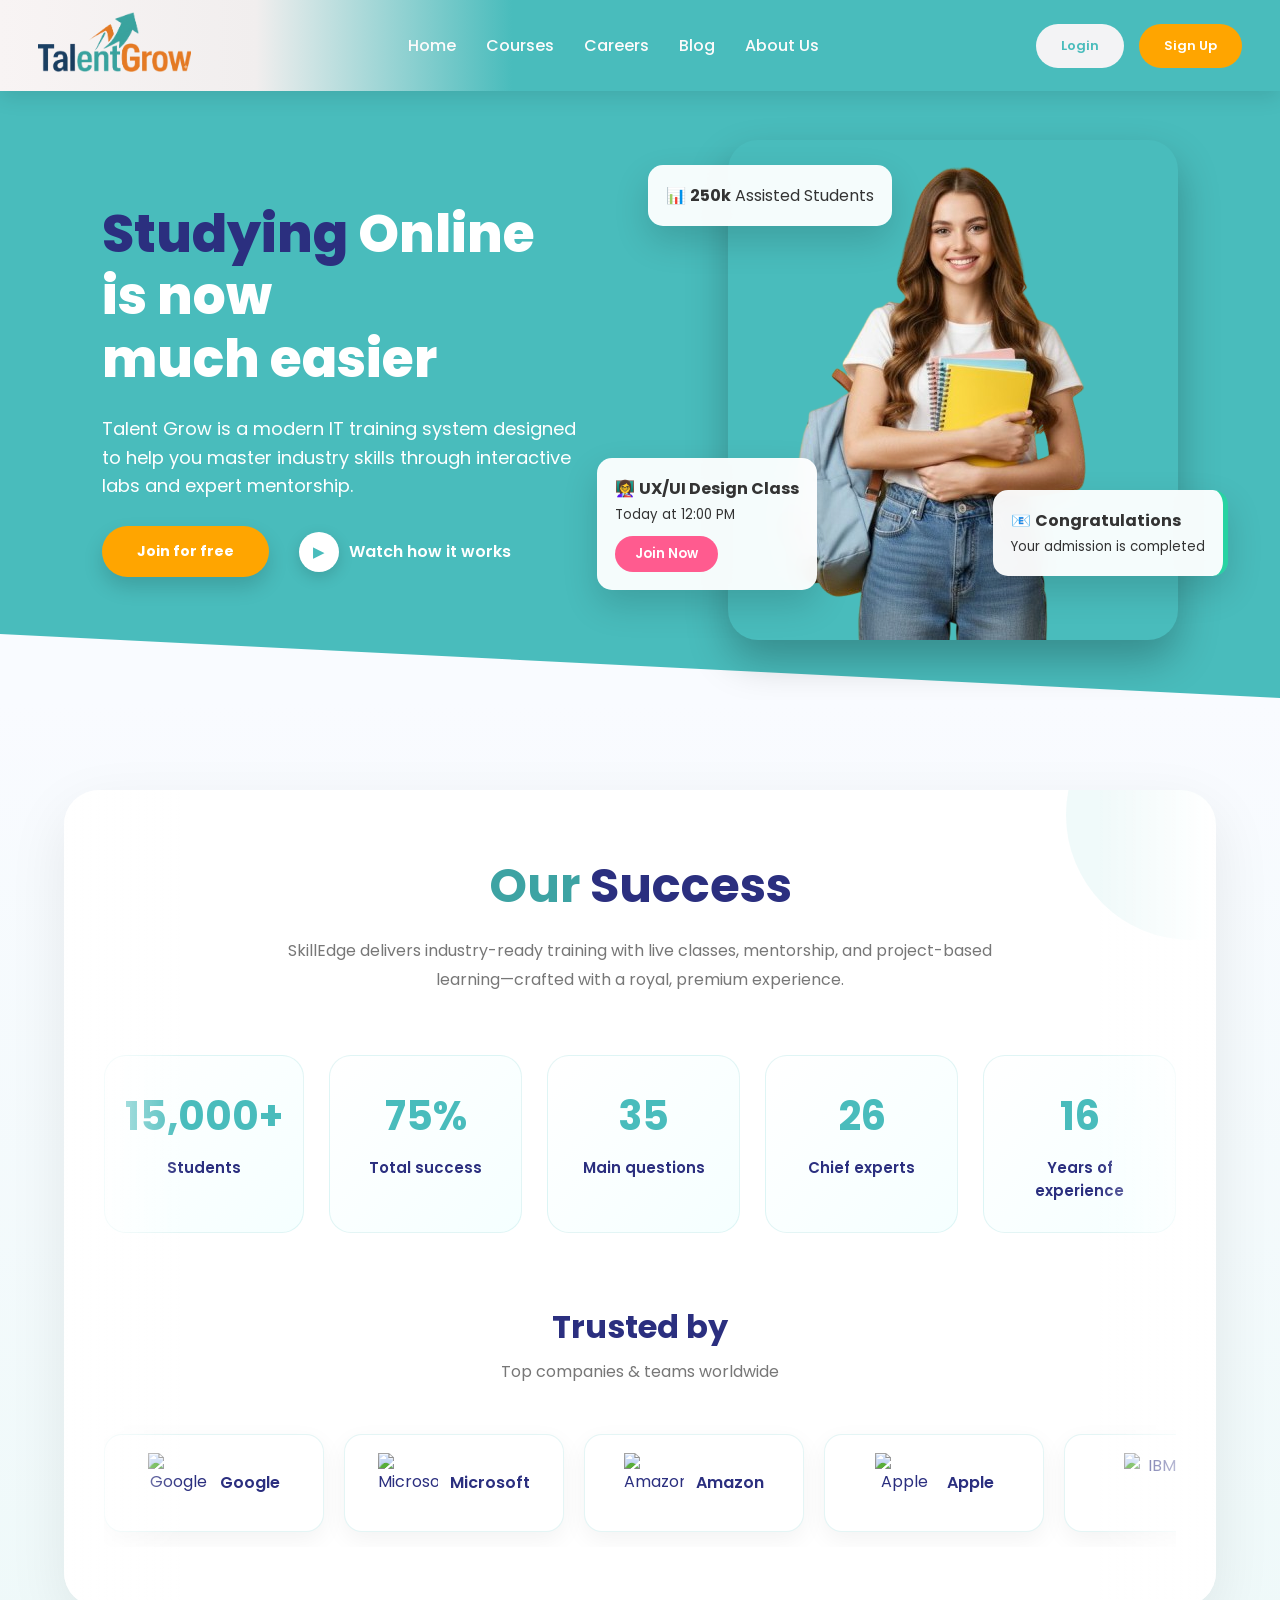
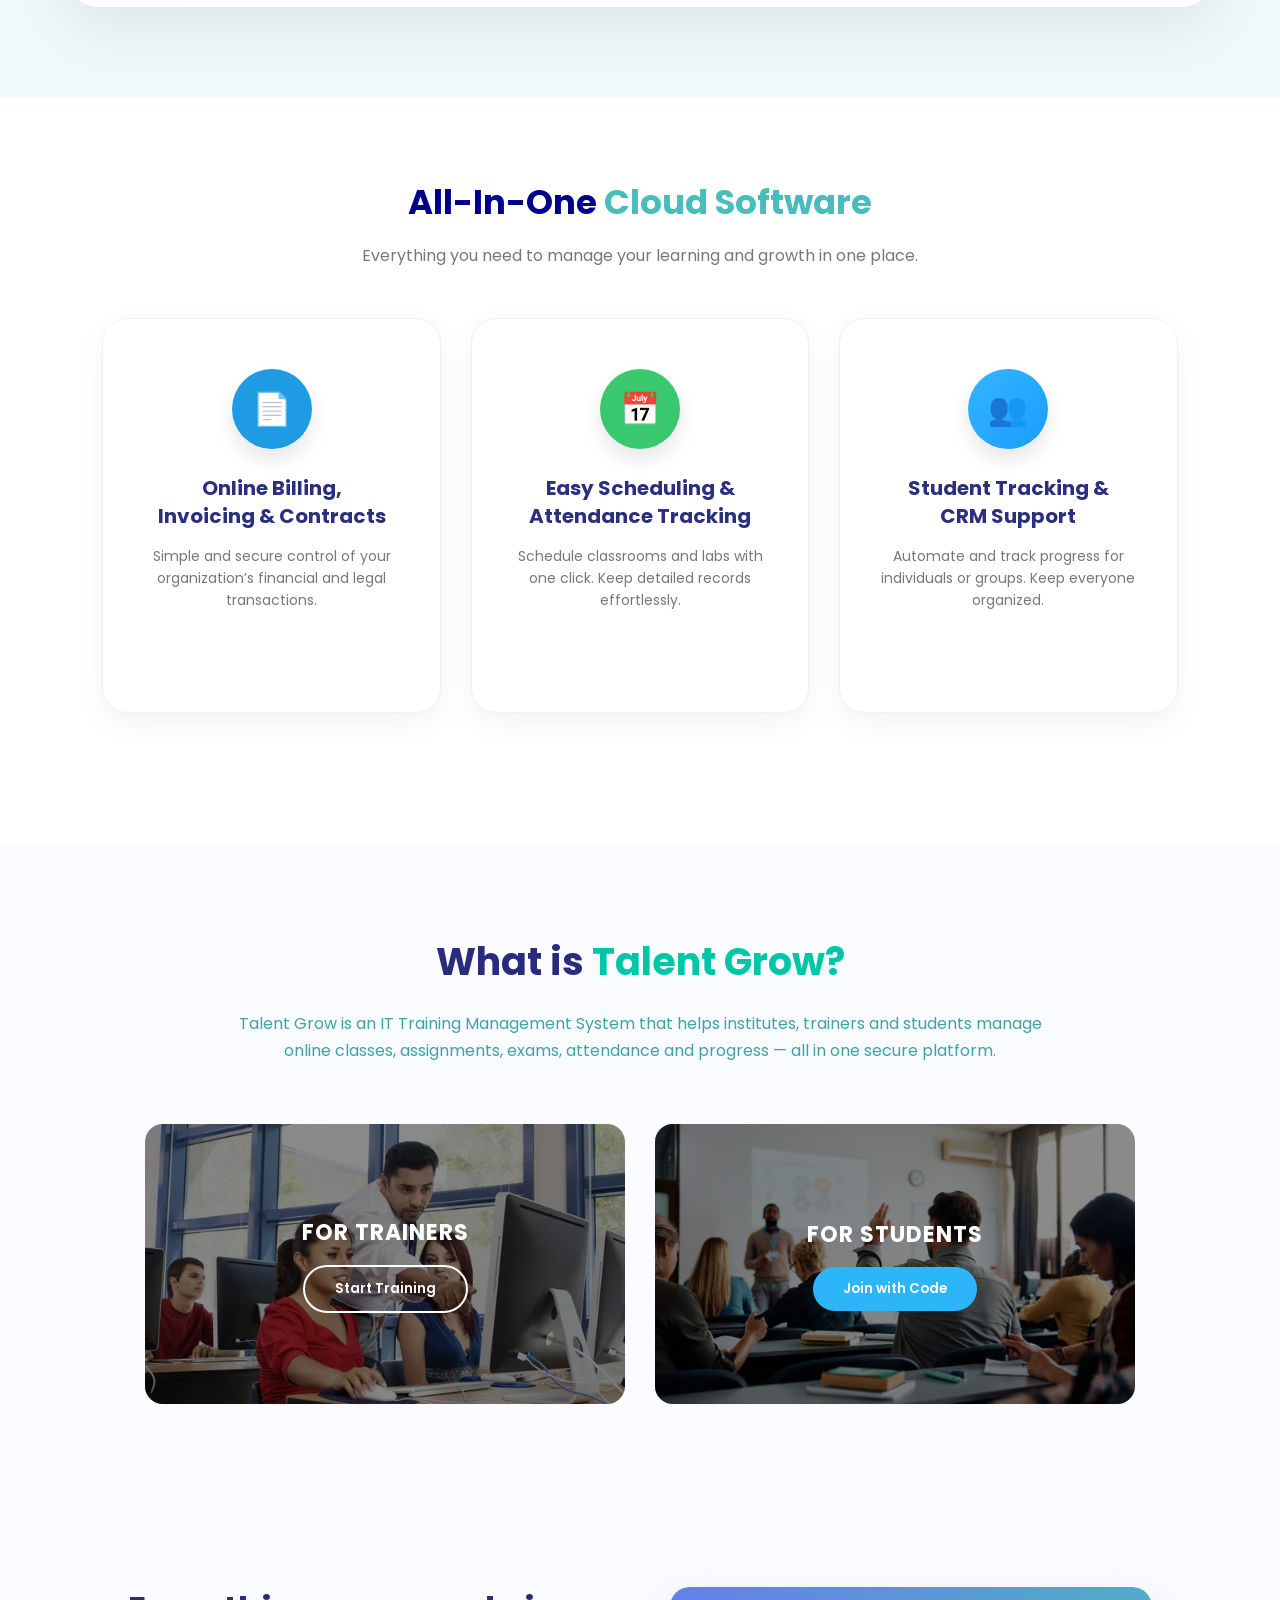
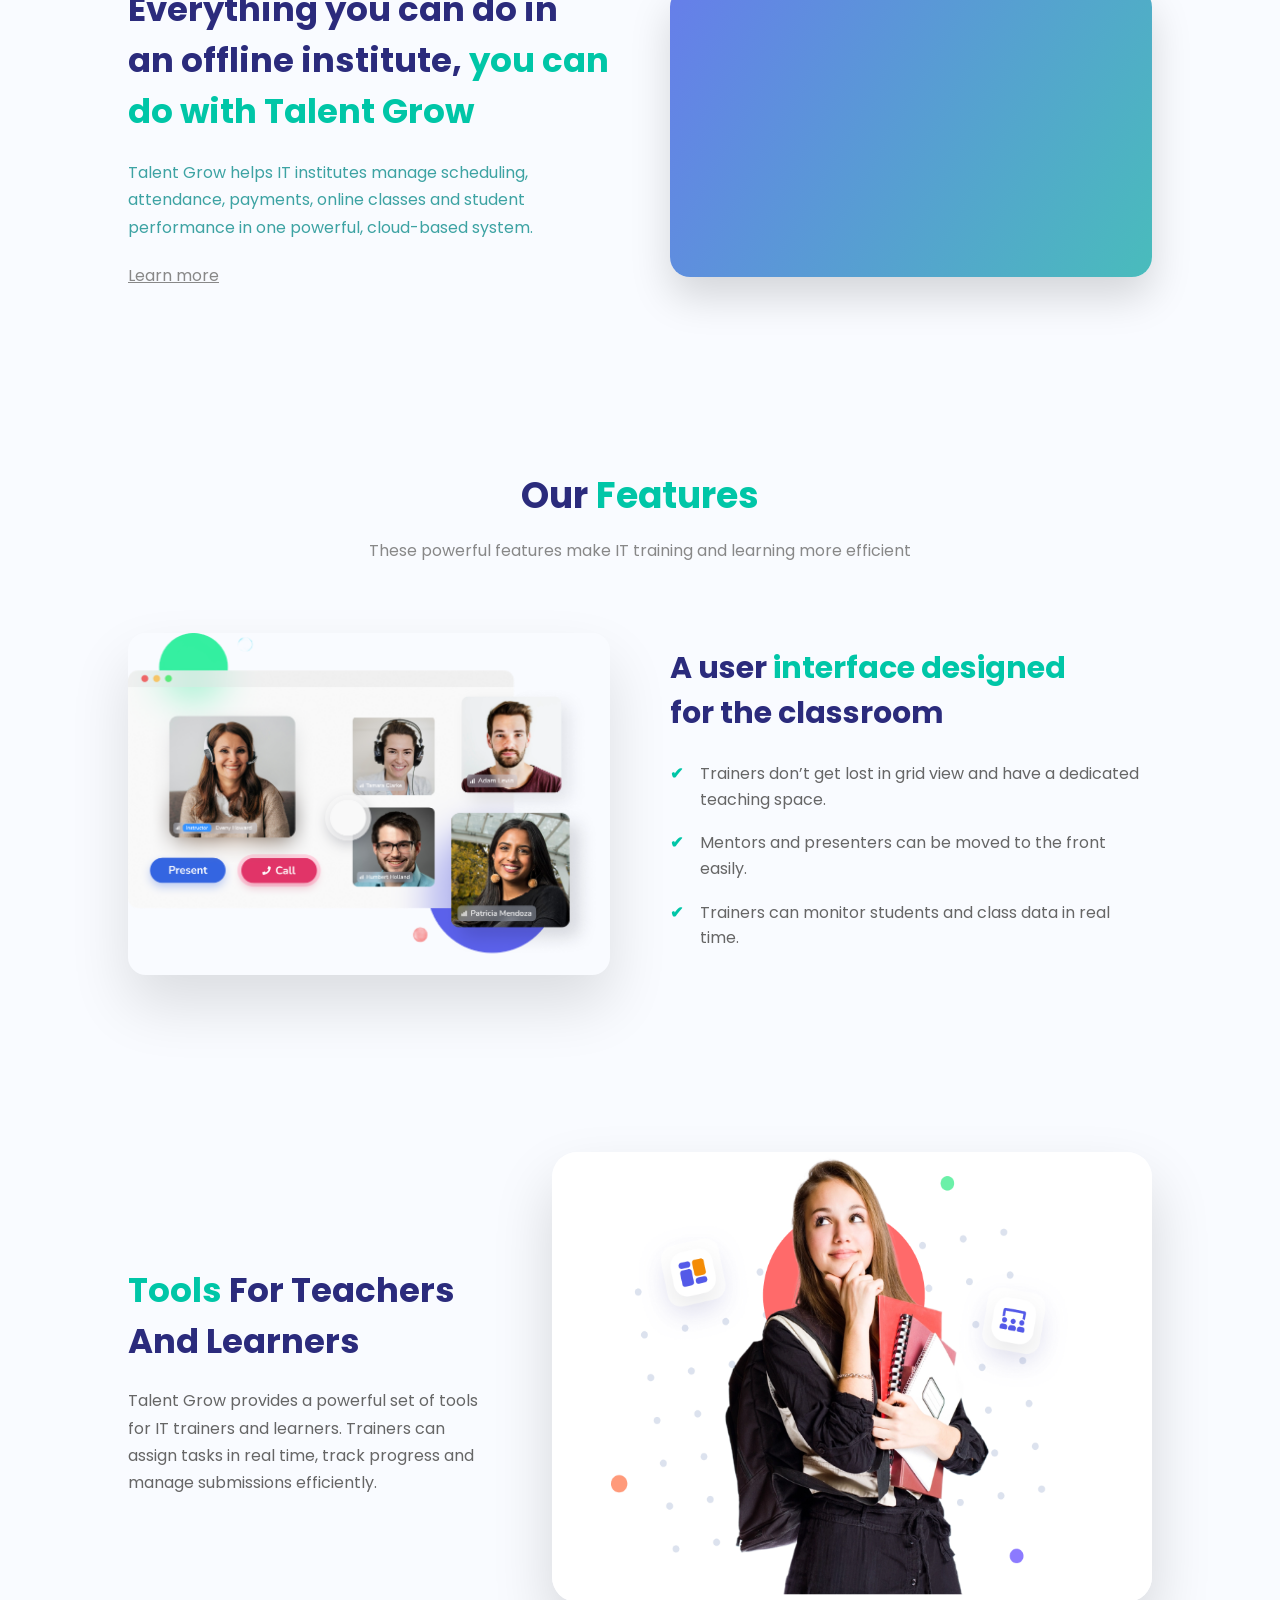
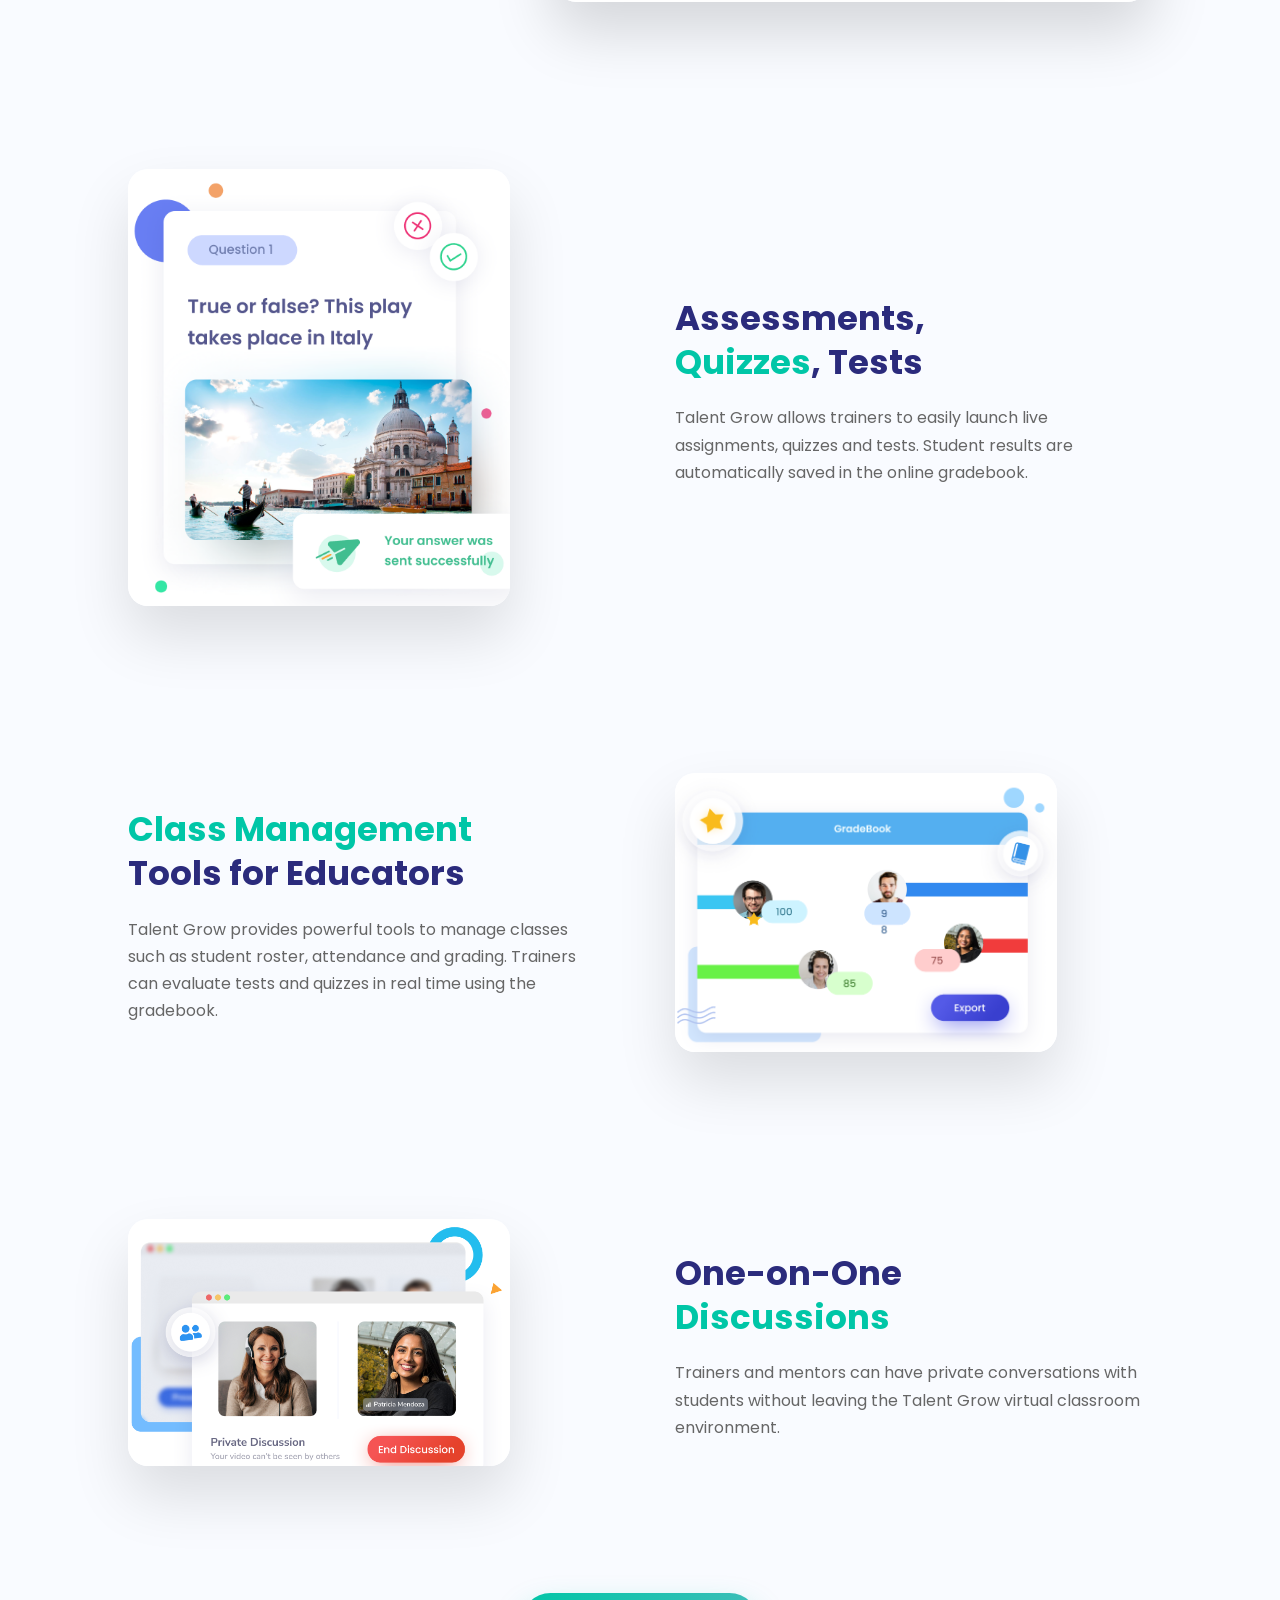
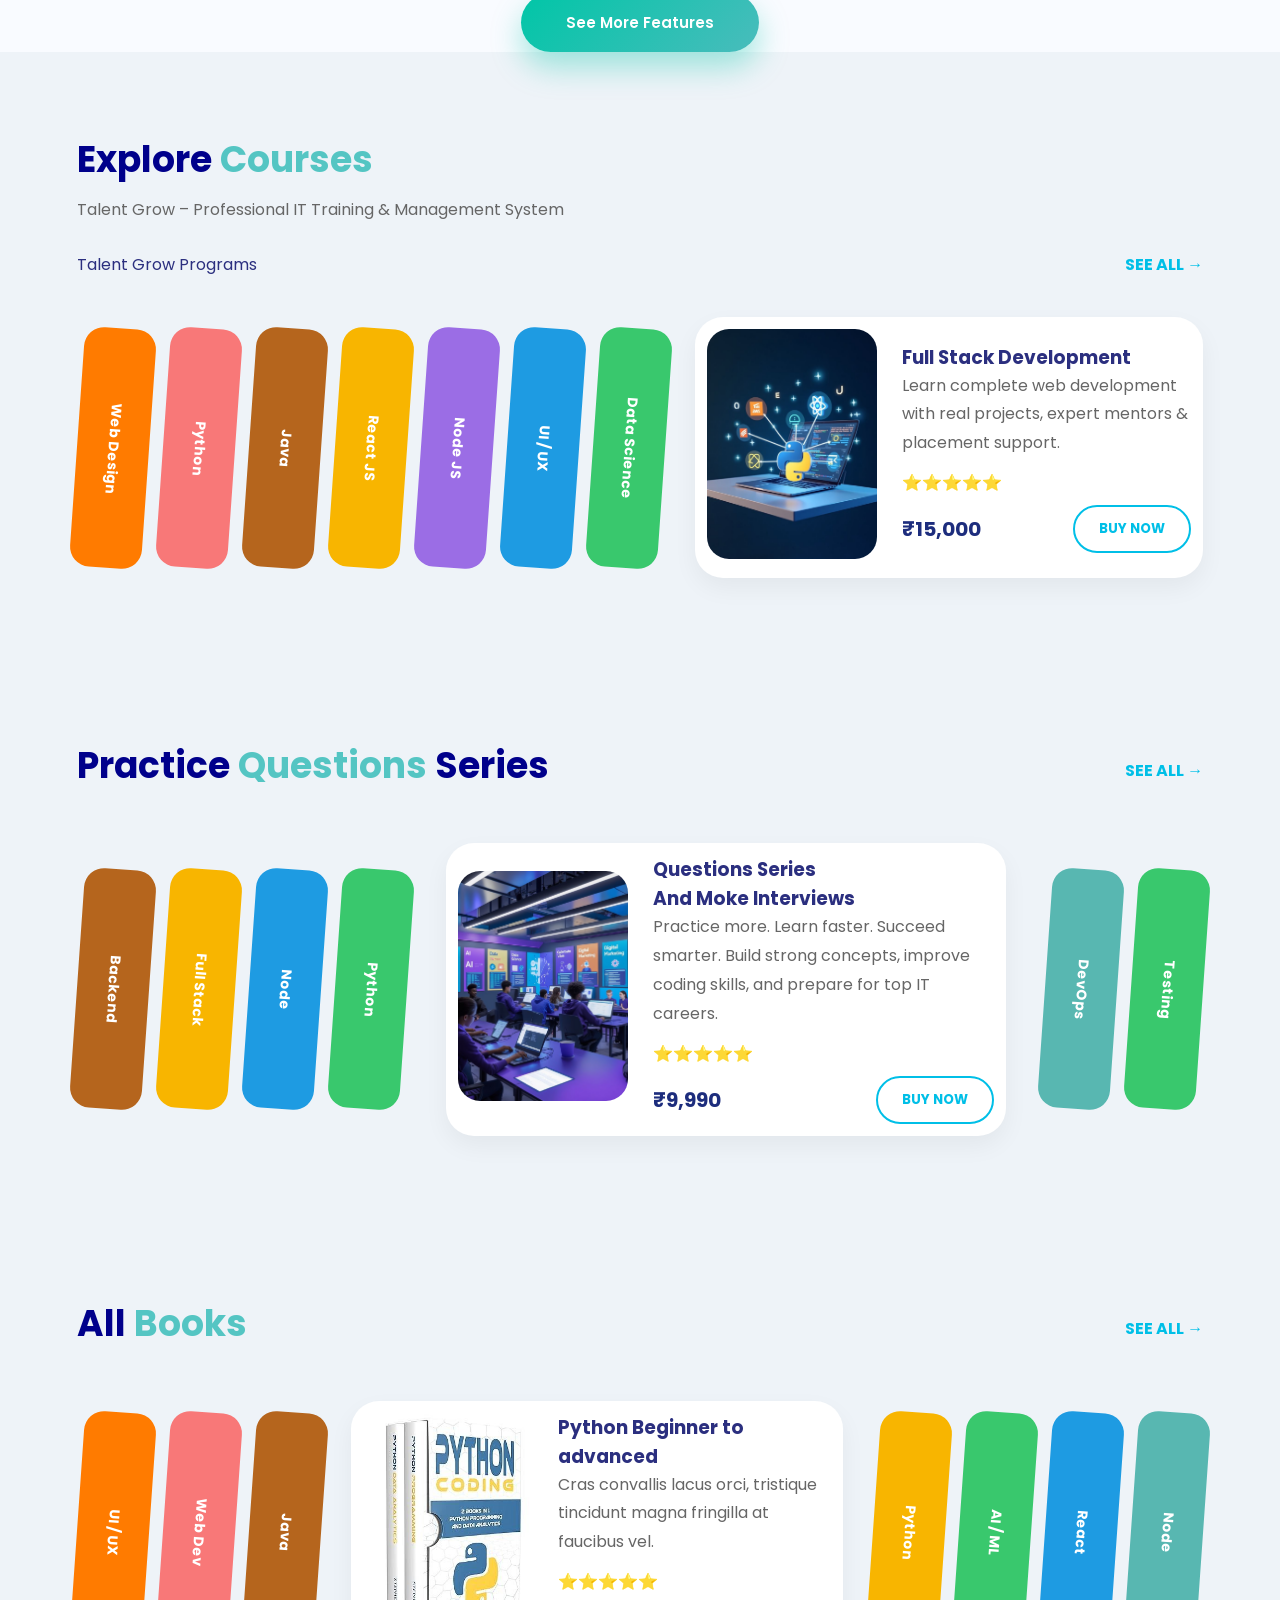
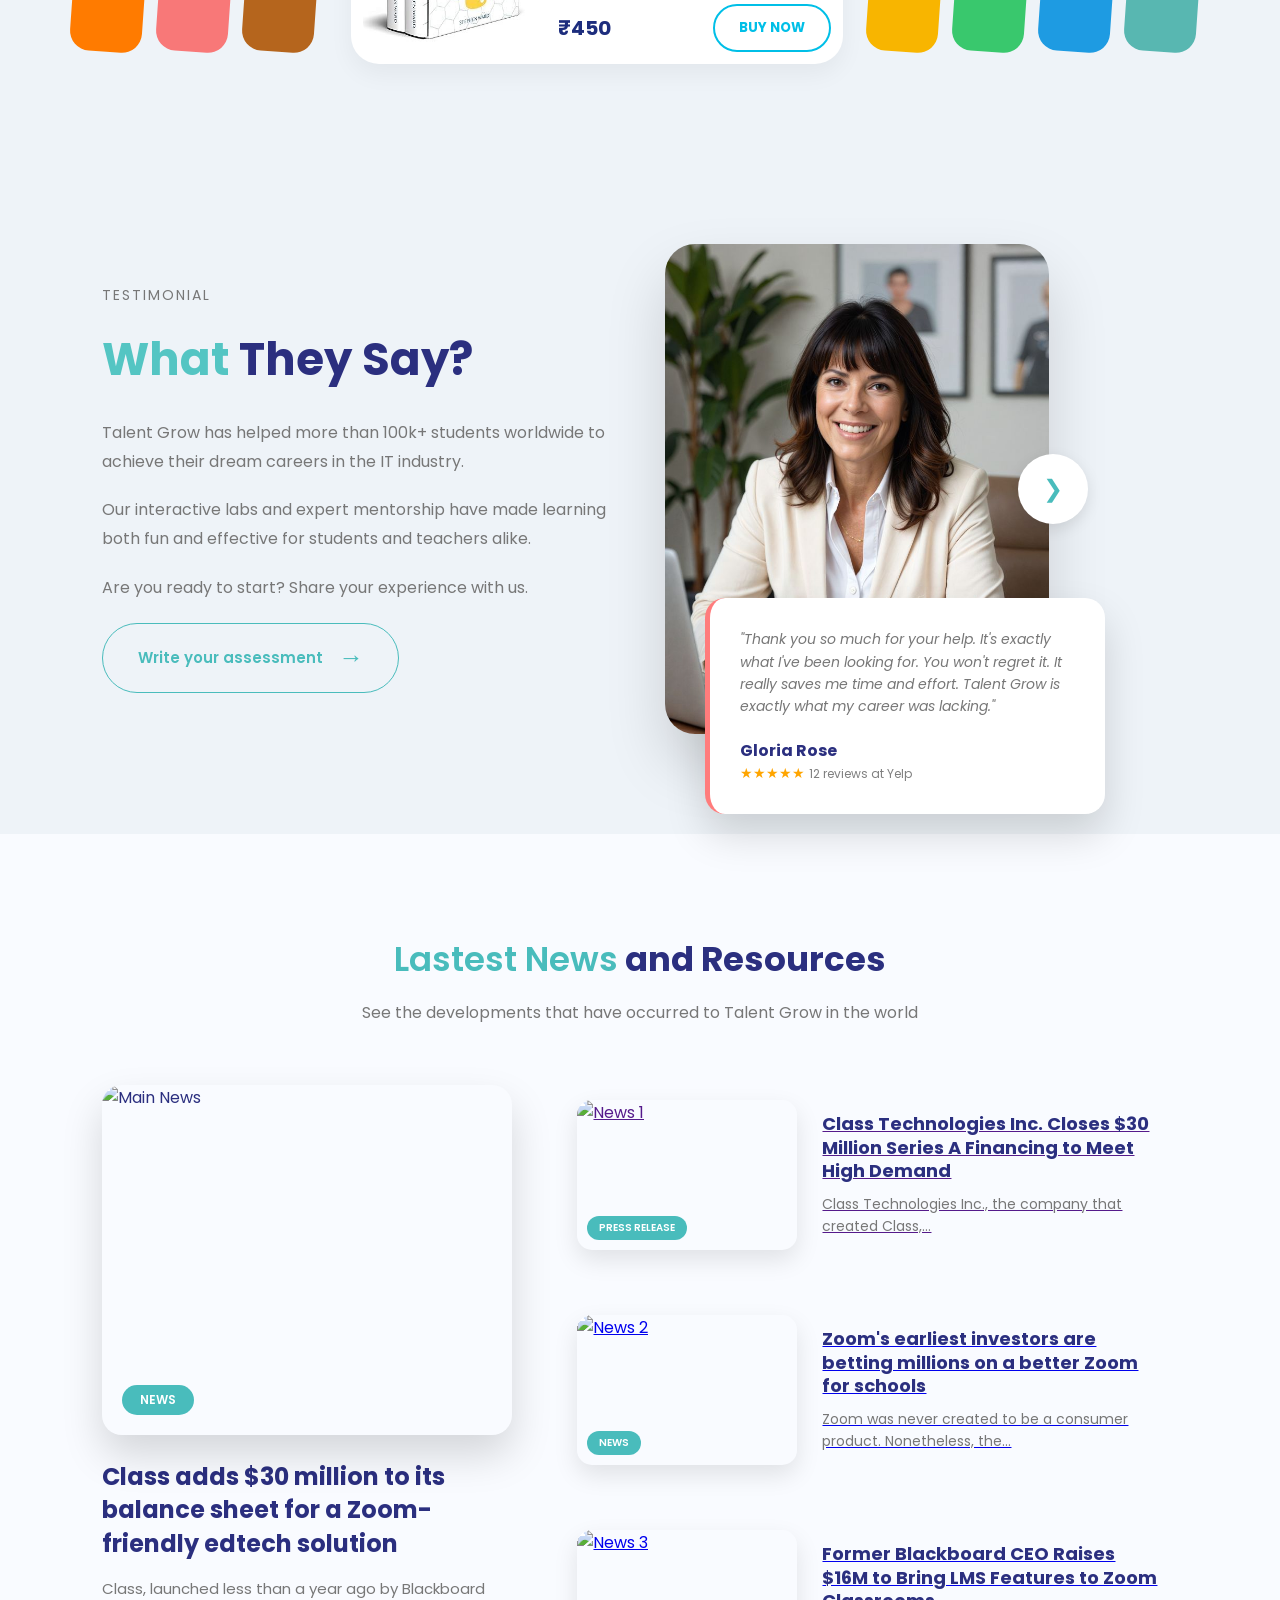
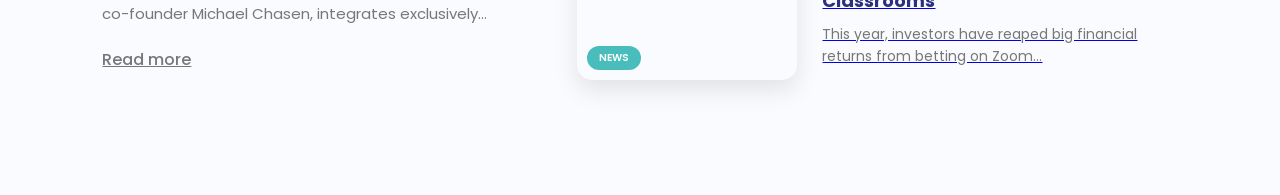
==== index.html @ acec1a4e "Renamed welcome page to index.html" ====
<!DOCTYPE html>
<html lang="en">

<head>
    <meta charset="UTF-8">
    <title>Talent Grow | IT Training Expert</title>
    <meta name="viewport" content="width=device-width, initial-scale=1.0">
    <link href="https://fonts.googleapis.com/css2?family=Poppins:wght@300;400;600;700&display=swap" rel="stylesheet">
    <link rel="stylesheet" href="https://cdnjs.cloudflare.com/ajax/libs/remixicon/4.6.0/remixicon.min.css"
        integrity="sha512-XcIsjKMcuVe0Ucj/xgIXQnytNwBttJbNjltBV18IOnru2lDPe9KRRyvCXw6Y5H415vbBLRm8+q6fmLUU7DfO6Q=="
        crossorigin="anonymous" referrerpolicy="no-referrer" />

    <style>
        :root {
            --primary: #49bcbc;
            --primary-hover: #3da3a3;
            --accent: #ffa500;
            --light-teal: #7de2e2;
            --dark-blue: #2b2f7f;
            --text-gray: #777;
            --transition: all 0.3s cubic-bezier(0.25, 0.46, 0.45, 0.94);
        }

        * {
            margin: 0;
            padding: 0;
            box-sizing: border-box;
            font-family: 'Poppins', sans-serif;
        }

        html {
            scroll-behavior: smooth;
        }

        body {
            background: #f9fbff;
            color: var(--dark-blue);
            overflow-x: hidden;
        }

        /* =================== NAVBAR ========================= */
        .navbar {
            background: linear-gradient(to right, #f8f4f4 0%, #f1eeee 20%, var(--primary) 40%);
            padding: 12px 3%;
            display: flex;
            align-items: center;
            justify-content: space-between;
            position: fixed;
            top: 0;
            left: 0;
            width: 100%;
            z-index: 9999;
            box-shadow: 0 6px 20px rgba(0, 0, 0, 0.1);
            animation: slideDown 0.6s ease-out;
        }

        @keyframes slideDown {
            from {
                opacity: 0;
                transform: translateY(-100%);
            }

            to {
                opacity: 1;
                transform: translateY(0);
            }
        }

        .logo img {
            height: 60px;
            width: auto;
            transition: var(--transition);
        }

        
        nav {
            display: flex;
            gap: 30px;
        }

        nav a {
            color: #fdfbfb;
            text-decoration: none;
            font-size: 16px;
            transition: var(--transition);
            position: relative;
            font-weight: 500;
        }

        nav a:hover {
            color: var(--dark-blue);
            transform: translateY(-2px);
        }

        nav a::after {
            content: '';
            position: absolute;
            bottom: -5px;
            left: 0;
            width: 0;
            height: 2px;
            background: var(--dark-blue);
            transition: width 0.3s ease;
        }

        nav a:hover::after {
            width: 100%;
        }

        .nav-btns {
            display: flex;
            gap: 15px;
        }

        .nav-btns button {
            border: none;
            padding: 12px 25px;
            border-radius: 25px;
            cursor: pointer;
            font-weight: 600;
            transition: var(--transition);
            font-size: 13px;
        }

        .login {
            background: rgb(243, 243, 245);
            color: var(--primary);
        }

        .login:hover {
            background: #dbdada;
            color: var(--dark-blue);
            transform: translateY(-3px);
            box-shadow: 0 8px 15px rgba(0, 0, 0, 0.1);
        }

        .signup {
            background: #ffa500;
            color: white;
        }

        .signup:hover {
            background: #ff8c00;
            transform: translateY(-3px);
            box-shadow: 0 10px 25px rgba(255, 165, 0, 0.3);
        }

        /* HAMBURGER MENU */
        .hamburger {
            display: none;
            flex-direction: column;
            cursor: pointer;
            gap: 6px;
        }

        .hamburger span {
            width: 28px;
            height: 3px;
            background: white;
            border-radius: 3px;
            transition: var(--transition);
        }

        .hamburger.active span:nth-child(1) {
            transform: rotate(45deg) translate(8px, 8px);
        }

        .hamburger.active span:nth-child(2) {
            opacity: 0;
        }

        .hamburger.active span:nth-child(3) {
            transform: rotate(-45deg) translate(7px, -7px);
        }

        /* HERO */
        .hero {
            position: relative;
            background: var(--primary);
            padding: 60px 8%;
            color: white;
            display: flex;
            align-items: center;
            justify-content: space-between;
            overflow: hidden;
            padding-top: 140px;
            gap: 50px;
        }

        .hero-left {
            width: 45%;
            animation: fadeInLeft 0.8s ease-out;
        }

        @keyframes fadeInLeft {
            from {
                opacity: 0;
                transform: translateX(-50px);
            }

            to {
                opacity: 1;
                transform: translateX(0);
            }
        }

        .hero-left h1 {
            font-size: 52px;
            line-height: 1.2;
            font-weight: 800;
            animation: fadeInUp 0.8s ease-out 0.2s both;
        }

        .dark_blue {
            color: var(--dark-blue);
        }

        .hero-left p {
            margin: 25px 0;
            font-size: 18px;
            line-height: 1.6;
            opacity: 0.95;
            animation: fadeInUp 0.8s ease-out 0.4s both;
        }

        @keyframes fadeInUp {
            from {
                opacity: 0;
                transform: translateY(30px);
            }

            to {
                opacity: 1;
                transform: translateY(0);
            }
        }

        .hero-actions {
            display: flex;
            align-items: center;
            gap: 30px;
            animation: fadeInUp 0.8s ease-out 0.6s both;
        }

        .primary-btn {
            background: var(--accent);
            color: white;
            border: none;
            padding: 15px 35px;
            border-radius: 30px;
            font-weight: 700;
            cursor: pointer;
            box-shadow: 0 10px 20px rgba(0, 0, 0, 0.15);
            transition: var(--transition);
            font-size: 14px;
            position: relative;
            overflow: hidden;
        }

        .primary-btn::before {
            content: '';
            position: absolute;
            top: 50%;
            left: 50%;
            width: 0;
            height: 0;
            background: rgba(255, 255, 255, 0.3);
            border-radius: 50%;
            transform: translate(-50%, -50%);
            transition: width 0.6s, height 0.6s;
        }

        .primary-btn:hover::before {
            width: 300px;
            height: 300px;
        }

        .primary-btn:hover {
            background: #e69500;
            transform: translateY(-5px) scale(1.05);
            box-shadow: 0 15px 35px rgba(255, 165, 0, 0.4);
        }

        .primary-btn:active {
            transform: translateY(-2px) scale(0.98);
        }

        .watch {
            display: flex;
            align-items: center;
            justify-content: center;
            gap: 10px;
            cursor: pointer;
            transition: var(--transition);
        }

        .watch:hover {
            transform: scale(1.05);
        }

        .play {
            background: white;
            color: var(--primary);
            width: 40px;
            height: 40px;
            display: flex;
            align-items: center;
            justify-content: center;
            border-radius: 50%;
            box-shadow: 0 5px 15px rgba(0, 0, 0, 0.15);
            animation: pulse 2s infinite;
        }

        @keyframes pulse {

            0%,
            100% {
                box-shadow: 0 5px 15px rgba(0, 0, 0, 0.15);
                transform: scale(1);
            }

            50% {
                box-shadow: 0 8px 25px rgba(0, 0, 0, 0.25);
                transform: scale(1.1);
            }
        }

        /* HERO RIGHT - IMAGE */
        .hero-right {
            width: 50%;
            position: relative;
            display: flex;
            justify-content: flex-end;
            animation: fadeInRight 0.8s ease-out;
        }

        @keyframes fadeInRight {
            from {
                opacity: 0;
                transform: translateX(50px);
            }

            to {
                opacity: 1;
                transform: translateX(0);
            }
        }

        .student-img {
            width: 450px;
            height: 500px;
            object-fit: cover;
            border-radius: 30px;
            box-shadow: 0 20px 40px rgba(0, 0, 0, 0.25);
            z-index: 1;
            transition: var(--transition);
            animation: float 3s ease-in-out infinite;
        }

        @keyframes float {

            0%,
            100% {
                transform: translateY(0px);
            }

            50% {
                transform: translateY(-20px);
            }
        }

        .student-img:hover {
            box-shadow: 0 30px 50px rgba(0, 0, 0, 0.35);
        }

        /* FLOATING CARDS */
        .float-card {
            position: absolute;
            background: rgba(255, 255, 255, 0.95);
            backdrop-filter: blur(10px);
            color: #333;
            padding: 18px;
            border-radius: 15px;
            box-shadow: 0 15px 35px rgba(0, 0, 0, 0.15);
            z-index: 3;
            transition: var(--transition);
            animation: slideInCard 0.6s ease-out;
        }

        @keyframes slideInCard {
            from {
                opacity: 0;
                transform: scale(0.8);
            }

            to {
                opacity: 1;
                transform: scale(1);
            }
        }

        .float-card:hover {
            transform: translateY(-15px);
            box-shadow: 0 25px 50px rgba(0, 0, 0, 0.2);
        }

        .card1 {
            top: 5%;
            left: 8px;
            animation-delay: 0.3s;
        }

        .card2 {
            top: 70%;
            right: -50px;
            border-right: 5px solid #27d3a2;
            animation-delay: 0.6s;
        }

        .card3 {
            bottom: 10%;
            left: -8%;
            animation-delay: 0.9s;
        }

        .card3 button {
            margin-top: 10px;
            background: #ff5b8f;
            border: none;
            color: white;
            padding: 8px 20px;
            border-radius: 20px;
            cursor: pointer;
            font-weight: 600;
            transition: var(--transition);
        }

        .card3 button:hover {
            background: #ff3d7f;
            transform: scale(1.05);
        }

        .curve {
            position: absolute;
            bottom: -2px;
            left: 0;
            width: 100%;
            height: 120px;
        }

        /* ============== SUCCESS SECTION ======================*/
        /* ==========================
   SUCCESS SECTION
========================== */

        .successSec {
            padding: 90px 5%;
            background: linear-gradient(180deg, #f9fbff 0%, #eef9f9 100%);
        }

        .successCard {
            background: #fff;
            border-radius: 35px;
            padding: 60px 40px;
            text-align: center;
            box-shadow: 0 20px 60px rgba(0, 0, 0, 0.08);
            overflow: hidden;
            position: relative;
        }

        .successCard::before {
            content: "";
            position: absolute;
            top: -100px;
            right: -100px;
            width: 250px;
            height: 250px;
            background: rgba(73, 188, 188, .08);
            border-radius: 50%;
        }

        .successCard h2 {
            font-size: 48px;
            color: #2b2f7f;
            margin-bottom: 15px;
            font-weight: 700;
        }

        .successSub {
            max-width: 750px;
            margin: auto;
            color: #777;
            line-height: 1.8;
            font-size: 16px;
            margin-bottom: 60px;
        }

        /* ==========================
   STATS
========================== */

        .statsRow {
            display: grid;
            grid-template-columns: repeat(5, 1fr);
            gap: 25px;
            margin-bottom: 70px;
        }

        .stat {
            background: linear-gradient(135deg, #ffffff, #f5ffff);
            border: 1px solid rgba(73, 188, 188, .15);
            border-radius: 22px;
            padding: 30px 20px;
            transition: .4s ease;
            cursor: pointer;
        }

        .stat:hover {
            transform: translateY(-10px);
            box-shadow: 0 15px 40px rgba(73, 188, 188, .18);
        }

        .num {
            font-size: 40px;
            font-weight: 700;
            color: #49bcbc;
            margin-bottom: 10px;
        }

        .lbl {
            color: #2b2f7f;
            font-size: 15px;
            font-weight: 600;
        }

        .suffix {
            color: #49bcbc;
        }

        /* ==========================
   TRUSTED BY
========================== */

        .proStrip {
            margin-top: 20px;
        }

        .stripHead {
            margin-bottom: 35px;
        }

        .stripTitle {
            font-size: 32px;
            font-weight: 700;
            color: #2b2f7f;
        }

        .stripSub {
            color: #777;
            margin-top: 8px;
        }

        /* ==========================
   MARQUEE
========================== */

        .marquee {
            width: 100%;
            overflow: hidden;
            position: relative;
            padding: 15px 0;
        }

        .track {
            display: flex;
            gap: 20px;
            width: max-content;
            animation: scrollLogo 30s linear infinite;
        }

        .marquee:hover .track {
            animation-play-state: paused;
        }

        @keyframes scrollLogo {
            from {
                transform: translateX(0);
            }

            to {
                transform: translateX(-50%);
            }
        }

        /* ==========================
   LOGO CARD
========================== */

        .logoPill {
            min-width: 220px;
            background: #fff;
            border: 1px solid rgba(73, 188, 188, .15);
            border-radius: 18px;
            padding: 18px 25px;
            display: flex;
            align-items: center;
            justify-content: center;
            gap: 12px;
            transition: .3s;
            box-shadow: 0 8px 25px rgba(0, 0, 0, .05);
        }

        .logoPill:hover {
            transform: translateY(-3px);
            border-color: #49bcbc;
            box-shadow: 0 15px 40px rgba(73, 188, 188, .18);
        }

        .logoImg {
            width: 60px;
            height: 60px;
            object-fit: contain;
        }

        .logoText {
            font-size: 16px;
            font-weight: 600;
            color: #2b2f7f;
        }

        /* ==========================
   FADE EFFECT
========================== */

        .stripFade {
            position: absolute;
            top: 0;
            width: 120px;
            height: 100%;
            z-index: 5;
            pointer-events: none;
        }

        .stripFade.left {
            left: 0;
            background: linear-gradient(to right, #fff, transparent);
        }

        .stripFade.right {
            right: 0;
            background: linear-gradient(to left, #fff, transparent);
        }

        /* ==========================
   RESPONSIVE
========================== */

        @media(max-width:1200px) {

            .statsRow {
                grid-template-columns: repeat(3, 1fr);
            }

        }

        @media(max-width:768px) {

            .successSec {
                padding: 60px 20px;
            }

            .successCard {
                padding: 40px 20px;
            }

            .successCard h2 {
                font-size: 34px;
            }

            .successSub {
                font-size: 14px;
                margin-bottom: 40px;
            }

            .statsRow {
                grid-template-columns: repeat(2, 1fr);
                gap: 15px;
            }

            .stat {
                padding: 22px 15px;
            }

            .num {
                font-size: 30px;
            }

            .lbl {
                font-size: 13px;
            }

            .stripTitle {
                font-size: 26px;
            }

            .logoPill {
                min-width: 170px;
                padding: 14px 18px;
            }

            .logoText {
                font-size: 14px;
            }

        }

        @media(max-width:480px) {

            .statsRow {
                grid-template-columns: 1fr;
            }

            .successCard h2 {
                font-size: 28px;
            }

            .num {
                font-size: 26px;
            }

            .logoPill {
                min-width: 150px;
                padding: 12px 15px;
            }

            .logoImg {
                width: 32px;
                height: 32px;
            }

        }

        /* ================ CLOUD / SERVICES SECTION =========================== */
        .cloud {
            padding: 80px 8%;
            text-align: center;
            background: #fff;
        }

        .cloud h2 {
            font-size: 34px;
            margin-bottom: 15px;
            color: darkblue;
            animation: fadeInUp 0.8s ease-out;
        }

        .cloud h2 span {
            color: var(--primary);
        }

        .cloud p {
            color: var(--text-gray);
            margin-bottom: 50px;
            animation: fadeInUp 0.8s ease-out 0.2s both;
        }

        .services {
            display: grid;
            grid-template-columns: repeat(auto-fit, minmax(300px, 1fr));
            gap: 30px;
            padding-bottom: 50px;
        }

        .service-card {
            background: #ffffff;
            border-radius: 25px;
            padding: 50px 35px;
            text-align: center;
            box-shadow: 0 10px 30px rgba(0, 0, 0, 0.05);
            cursor: pointer;
            transition: var(--transition);
            border: 1px solid #f0f0f0;
            animation: slideUp 0.6s ease-out;
        }

        @keyframes slideUp {
            from {
                opacity: 0;
                transform: translateY(40px);
            }

            to {
                opacity: 1;
                transform: translateY(0);
            }
        }

        .service-card:hover {
            transform: translateY(-20px);
            box-shadow: 0 35px 70px rgba(0, 0, 0, 0.15);
            border-color: var(--light-teal);
            background: linear-gradient(135deg, #ffffff 0%, #f0fffe 100%);
        }

        .service-card h3 {
            margin: 25px 0 15px;
            font-size: 20px;
            line-height: 1.4;
            color: var(--dark-blue);
        }

        .service-card p {
            color: var(--text-gray);
            font-size: 14px;
            line-height: 1.6;
        }

        .icon {
            width: 80px;
            height: 80px;
            border-radius: 50%;
            display: flex;
            align-items: center;
            justify-content: center;
            font-size: 32px;
            margin: auto;
            color: #fff;
            box-shadow: 0 10px 20px rgba(0, 0, 0, 0.1);
            transition: var(--transition);
        }

        .service-card:hover .icon {
            transform: scale(1.15) rotateZ(10deg);
        }

        .blue {
            background: linear-gradient(135deg, #5b7cff, #3a5ceb);
        }

        .green {
            background: linear-gradient(135deg, #1cc7a6, #149e83);
        }

        .sky {
            background: linear-gradient(135deg, #33b6ff, #1a9cff);
        }

        /* ============== WHAT SECTION ================ */
        .what {
            text-align: center;
            padding: 90px 10%;
        }

        .what h2 {
            font-size: 38px;
            color: #2b2b7c;
            animation: fadeInUp 0.8s ease-out;
        }

        .what h2 span {
            color: #00c6a7;
        }

        .what p {
            max-width: 820px;
            margin: 20px auto 60px;
            line-height: 1.7;
            text-align: center;
            color: #3da3a3;
            animation: fadeInUp 0.8s ease-out 0.2s both;
        }

        .cards {
            display: flex;
            justify-content: center;
            gap: 30px;
            flex-wrap: wrap;
        }

        .card {
            width: 480px;
            height: 280px;
            border-radius: 18px;
            position: relative;
            overflow: hidden;
            animation: slideUp 0.6s ease-out;
            transition: var(--transition);
        }

        .card:hover {
            transform: translateY(-15px);
            box-shadow: 0 30px 60px rgba(0, 0, 0, 0.2);
        }

        .card img {
            width: 100%;
            height: 100%;
            object-fit: cover;
            transition: var(--transition);
        }

        .card:hover img {
            transform: scale(1.1);
        }

        .card::before {
            content: "";
            position: absolute;
            inset: 0;
            background: rgba(0, 0, 0, 0.45);
            z-index: 1;
            transition: var(--transition);
        }

        .card:hover::before {
            background: rgba(0, 0, 0, 0.35);
        }

        .instructor {
            background: linear-gradient(rgba(0, 0, 0, 0.45), rgba(0, 0, 0, 0.45)), linear-gradient(120deg, #4facfe, #00f2fe);
        }

        .student {
            background: linear-gradient(rgba(0, 0, 0, 0.45), rgba(0, 0, 0, 0.45)), linear-gradient(120deg, #43e97b, #38f9d7);
        }

        .overlay {
            position: absolute;
            inset: 0;
            z-index: 2;
            display: flex;
            flex-direction: column;
            justify-content: center;
            align-items: center;
            color: #fff;
        }

        .overlay h3 {
            font-size: 22px;
            margin-bottom: 16px;
            letter-spacing: 1px;
        }

        .overlay button {
            padding: 12px 30px;
            border-radius: 30px;
            border: 2px solid #fff;
            background: transparent;
            color: #fff;
            cursor: pointer;
            transition: var(--transition);
            font-weight: 600;
        }

        .overlay button:hover {
            background: #fff;
            color: #000;
            transform: scale(1.1);
        }

        .overlay .blue {
            background: #2db5f9;
            border: none;
        }

        .overlay .blue:hover {
            background: #1595d8;
            color: #fff;
        }

        /* ================ EVERYTHING SECTION =========================== */
        .everything {
            display: flex;
            align-items: center;
            gap: 60px;
            padding: 90px 10%;
        }

        .left {
            flex: 1;
            animation: fadeInLeft 0.8s ease-out;
        }

        .left h2 {
            font-size: 34px;
            color: #2b2b7c;
        }

        .left h2 span {
            color: #00c6a7;
        }

        .left p {
            margin: 22px 0;
            line-height: 1.7;
            color: #3da3a3;
        }

        .left a {
            color: #888;
            text-decoration: underline;
            transition: var(--transition);
        }

        .left a:hover {
            color: var(--primary);
            text-decoration-color: var(--primary);
        }

        .right {
            flex: 1;
            animation: fadeInRight 0.8s ease-out;
        }

        .video-box video {
            width: 100%;
            height: 290px;
            border-radius: 20px;
            background: linear-gradient(120deg, #667eea, #49bcbc);
            position: relative;
            overflow: hidden;
            box-shadow: 0 20px 40px rgba(0, 0, 0, 0.15);
            transition: var(--transition);
        }

        .video-box video:hover {
            box-shadow: 0 30px 60px rgba(0, 0, 0, 0.25);
        }

        /* ================ FEATURES SECTION =========================== */
        .features-ui {
            padding: 90px 10%;
            text-align: center;
        }

        .features-ui h2 {
            font-size: 36px;
            color: #2b2b7c;
            animation: fadeInUp 0.8s ease-out;
        }

        .features-ui span {
            color: #00c6a7;
        }

        .features-ui .subtitle {
            margin-top: 15px;
            color: #888;
            animation: fadeInUp 0.8s ease-out 0.2s both;
        }

        .features-content {
            display: flex;
            align-items: center;
            gap: 60px;
            margin-top: 70px;
        }

        .ui-box {
            flex: 1;
            animation: fadeInLeft 0.8s ease-out;
        }

        .ui-box img {
            width: 100%;
            border-radius: 18px;
            box-shadow: 0 30px 60px rgba(0, 0, 0, 0.12);
            transition: var(--transition);
        }

        .ui-box img:hover {
            box-shadow: 0 40px 80px rgba(0, 0, 0, 0.2);
            transform: translateY(-10px);
        }

        .ui-text {
            flex: 1;
            text-align: left;
            animation: fadeInRight 0.8s ease-out;
        }

        .ui-text h3 {
            font-size: 30px;
            color: #2b2b7c;
            margin-bottom: 25px;
        }

        .ui-text ul {
            list-style: none;
        }

        .ui-text li {
            margin-bottom: 18px;
            padding-left: 30px;
            position: relative;
            color: #666;
            line-height: 1.6;
            transition: var(--transition);
        }

        .ui-text li:hover {
            color: var(--primary);
            transform: translateX(10px);
        }

        .ui-text li::before {
            content: "✔";
            position: absolute;
            left: 0;
            color: #00c6a7;
            font-weight: bold;
        }

        /* ================ TOOLS SECTION =========================== */
        .tools {
            padding: 80px 10%;
        }

        .tools-content {
            display: flex;
            align-items: center;
            gap: 60px;
        }

        .tools-text {
            flex: 1;
            animation: fadeInLeft 0.8s ease-out;
        }

        .tools-text h2 {
            font-size: 34px;
            color: #2b2b7c;
        }

        .tools-text span {
            color: #00c6a7;
        }

        .tools-text p {
            margin-top: 20px;
            line-height: 1.7;
            color: #666;
        }

        .tools-image {
            flex: 1;
            position: relative;
            text-align: center;
            animation: fadeInRight 0.8s ease-out;
        }

        .tools-image img {
            height: 450px;
            width: 600px;
            position: relative;
            z-index: 2;
            border-radius: 25px;
            box-shadow: 0 30px 60px rgba(0, 0, 0, 0.15);
            transition: var(--transition);
        }

        .tools-image img:hover {
            transform: translateY(-15px);
            box-shadow: 0 40px 80px rgba(0, 0, 0, 0.25);
        }

        /* ================ FEATURE BLOCK SECTION =========================== */
        .feature-block {
            display: flex;
            align-items: center;
            gap: 70px;
            padding: 80px 10%;
        }

        .feature-block.reverse {
            flex-direction: row-reverse;
        }

        .feature-image {
            flex: 1;
            position: relative;
        }

        .feature-image img {
            width: 80%;
            border-radius: 20px;
            box-shadow: 0 30px 60px rgba(0, 0, 0, 0.12);
            transition: var(--transition);
            animation: slideUp 0.6s ease-out;
        }

        .feature-image img:hover {
            transform: translateY(-15px) scale(1.05);
            box-shadow: 0 40px 80px rgba(0, 0, 0, 0.2);
        }

        .feature-text {
            flex: 1;
            animation: fadeInRight 0.8s ease-out;
        }

        .feature-block.reverse .feature-text {
            animation: fadeInLeft 0.8s ease-out;
        }

        .feature-text h2 {
            font-size: 34px;
            color: #2b2b7c;
            line-height: 1.3;
        }

        .feature-text h2 span {
            color: #00c6a7;
        }

        .feature-text p {
            margin-top: 20px;
            color: #666;
            line-height: 1.7;
        }

        .features_button {
            display: flex;
            justify-content: center;
            margin-top: 40px;
        }

        .features_button button {
            padding: 18px 45px;
            border-radius: 40px;
            border: none;
            font-size: 15px;
            font-weight: 600;
            cursor: pointer;
            background: linear-gradient(135deg, #00c6a7, #49bcbc);
            color: #fff;
            box-shadow: 0 15px 30px rgba(0, 198, 167, 0.35);
            transition: var(--transition);
            position: relative;
            overflow: hidden;
        }

        .features_button button::before {
            content: '';
            position: absolute;
            top: 0;
            left: -100%;
            width: 100%;
            height: 100%;
            background: rgba(255, 255, 255, 0.2);
            transition: left 0.5s ease;
        }

        .features_button button:hover::before {
            left: 100%;
        }

        .features_button button:hover {
            transform: translateY(-5px) scale(1.05);
            box-shadow: 0 25px 50px rgba(0, 198, 167, 0.55);
            background: linear-gradient(135deg, #49bcbc, #00c6a7);
        }

        /* ========================= SECTION ========================= */

        .explore-section,
        .explore,
        .tg-course-section {
            padding: 80px 6%;
            background: #eef3f8;
        }

        .content,
        .row,
        .tg-row {
            display: flex;
            justify-content: space-between;
            align-items: center;
            gap: 30px;
        }

        /* ======================== LEFT COLOR CARDS ========================= */

        .stack,
        .tags,
        .tg-tabs {
            display: flex;
            gap: 14px;
            align-items: flex-end;
        }

        .stack a,
        .tags a,
        .tg-tabs a {
            text-decoration: none;
        }

        .stack-card,
        .tag,
        .tab {
            width: 72px;
            height: 240px;
            border-radius: 20px;
            color: #fff;
            font-weight: 700;
            font-size: 14px;

            display: flex;
            align-items: center;
            justify-content: center;

            writing-mode: vertical-rl;
            text-orientation: mixed;

            transform: rotate(4deg);
            transition: .3s;
        }

        .stack-card:hover,
        .tag:hover,
        .tab:hover {
            transform: rotate(0deg) translateY(-10px);
        }

        /* COLORS */

        .orange {
            background: #ff7b00;
        }

        .pink {
            background: #f87878;
        }

        .brown {
            background: #b5651d;
        }

        .yellow {
            background: #f8b500;
        }

        .purple {
            background: #9b6de5;
        }

        .blue {
            background: #1e9be2;
        }

        .green {
            background: #39c86d;
        }

        .teal {
            background: #58b7b1;
        }

        /* ========================= CARD DESIGN ========================= */

        .course-card,
        .tg-card {
            background: #fff;
            border-radius: 28px;
            padding: 12px;
            display: flex;
            align-items: center;
            gap: 25px;
            width: 560px;
            box-shadow: 0 10px 25px rgba(0, 0, 0, .05);
        }

        .course-img img,
        .card-image img {
            width: 170px;
            height: 230px;
            object-fit: cover;
            border-radius: 22px;
        }

        .course-info,
        .card-content {
            flex: 1;
        }

        .course-info h5,
        .card-content h5 {
            font-size: 36px;
            margin-bottom: 10px;
            color: darkblue;
            animation: fadeInUp 0.8s ease-out;
        }

        .course-info p,
        .card-content p {
            color: #666;
            line-height: 1.8;
            margin-bottom: 12px;
        }

        .rating {
            margin: 10px 0;
        }

        .price-row {
            display: flex;
            justify-content: space-between;
            align-items: center;
        }

        .price {
            font-size: 20px;
            font-weight: 700;
            color: #1d2d7d;
        }

        .price-row button {
            background: white;
            color: #00bfe7;
            border: 2px solid #00bfe7;
            padding: 12px 24px;
            border-radius: 30px;
            font-weight: 700;
            cursor: pointer;
            transition: .3s;
        }

        .price-row button:hover {
            background: #00bfe7;
            color: white;
        }

        /* =========================
   HEADING
========================= */

        h2 {
            font-size: 36px;
            margin-bottom: 10px;
            color: darkblue;
            animation: fadeInUp 0.8s ease-out;
        }

        h2 span {
            color: #54c5c3;
        }

        .subtitle {
            color: #666;
            margin-bottom: 30px;
        }

        .header-row,
        .tg-header,
        .explore-head {
            display: flex;
            justify-content: space-between;
            align-items: center;
            margin-bottom: 40px;
        }

        .see-all {
            text-decoration: none;
            color: #00bfe7;
            font-weight: 700;
        }

        /* =========================
   TESTIMONIAL
========================= */

        .testimonial-section {
            background: #eef3f8;
            padding: 100px 6%;
            display: flex;
            align-items: center;
            gap: 60px;
        }

        .test-left {
            flex: 1;
        }

        .test-right {
            flex: 1;
            position: relative;
        }

        .main-img-wrapper img {
            width: 100%;
            border-radius: 25px;
        }

        .quote-card {
            position: absolute;
            bottom: -40px;
            left: 40px;
            width: 80%;
            background: white;
            border-radius: 20px;
            padding: 25px;
            box-shadow: 0 10px 25px rgba(0, 0, 0, .1);
        }

        .next-btn {
            position: absolute;
            right: -20px;
            top: 50%;
            width: 55px;
            height: 55px;
            border-radius: 50%;
            background: #00bfe7;
            color: white;
            display: flex;
            justify-content: center;
            align-items: center;
            cursor: pointer;
        }

        /* =========================
   MOBILE
========================= */

        @media(max-width:991px) {

            .content,
            .row,
            .tg-row,
            .testimonial-section {
                flex-direction: column;
            }

            .stack,
            .tags,
            .tg-tabs {
                width: 100%;
                overflow-x: auto;
                padding-bottom: 15px;
            }

            .stack-card,
            .tag,
            .tab {
                width: 60px;
                height: 180px;
                flex-shrink: 0;
            }

            .course-card,
            .tg-card {
                width: 100%;
                flex-direction: column;
                text-align: center;
            }

            .course-img img,
            .card-image img {
                width: 100%;
                height: 250px;
            }

            .price-row {
                flex-direction: column;
                gap: 15px;
            }

            h2 {
                font-size: 32px;
            }

            .quote-card {
                position: static;
                width: 100%;
                margin-top: 20px;
            }

            .next-btn {
                display: none;
            }
        }



        /* TESTIMONIAL SECTION */
        .testimonial-section {
            padding: 100px 8%;
            display: flex;
            align-items: center;
            justify-content: space-between;
            gap: 50px;
        }

        .test-left {
            width: 45%;
            animation: fadeInLeft 0.8s ease-out;
        }

        .test-left .tagline {
            display: flex;
            align-items: center;
            gap: 15px;
            font-size: 14px;
            letter-spacing: 2px;
            color: var(--text-gray);
            text-transform: uppercase;
            margin-bottom: 20px;
        }

        .test-left .tagline span {
            width: 50px;
            height: 1px;
            background: var(--text-gray);
        }

        .test-left h2 {
            font-size: 45px;
            color: var(--dark-blue);
            margin-bottom: 25px;
        }

        .test-left p {
            color: var(--text-gray);
            line-height: 1.8;
            margin-bottom: 20px;
            font-size: 16px;
        }

        .outline-btn {
            border: 1px solid var(--primary);
            background: transparent;
            color: var(--primary);
            padding: 15px 35px;
            border-radius: 35px;
            font-weight: 600;
            cursor: pointer;
            display: flex;
            align-items: center;
            gap: 15px;
            transition: var(--transition);
            font-size: 15px;
        }

        .outline-btn:hover {
            background: var(--primary);
            color: white;
            transform: translateY(-3px);
            box-shadow: 0 10px 25px rgba(73, 187, 189, 0.3);
        }

        .test-right {
            width: 50%;
            position: relative;
            animation: fadeInRight 0.8s ease-out;
        }

        .main-img-wrapper {
            position: relative;
            width: 75%;
            border-radius: 30px;
            overflow: hidden;
            box-shadow: 0 30px 60px rgba(0, 0, 0, 0.15);
        }

        .main-img-wrapper img {
            width: 100%;
            display: block;
            transition: var(--transition);
        }

        .main-img-wrapper:hover img {
            transform: scale(1.05);
        }

        .quote-card {
            position: absolute;
            bottom: -80px;
            right: -40px;
            background: white;
            padding: 30px;
            border-radius: 20px;
            box-shadow: 0 20px 40px rgba(0, 0, 0, 0.15);
            width: 400px;
            border-left: 5px solid #ff7c7c;
            transition: var(--transition);
            animation: slideUp 0.8s ease-out 0.4s both;
        }

        .quote-card:hover {
            transform: translateY(-10px);
            box-shadow: 0 30px 60px rgba(0, 0, 0, 0.25);
        }

        .quote-card p {
            font-size: 14px;
            color: var(--text-gray);
            line-height: 1.6;
            margin-bottom: 20px;
            font-style: italic;
        }

        .quote-footer {
            display: flex;
            justify-content: space-between;
            align-items: center;
        }

        .quote-footer h4 {
            color: var(--dark-blue);
            font-size: 16px;
        }

        .stars {
            color: #ffa500;
            font-size: 14px;
        }

        .next-btn {
            position: absolute;
            right: 90px;
            top: 50%;
            transform: translateY(-50%);
            background: white;
            color: var(--primary);
            width: 70px;
            height: 70px;
            border-radius: 50%;
            display: flex;
            align-items: center;
            justify-content: center;
            box-shadow: 0 5px 15px rgba(0, 0, 0, 0.1);
            cursor: pointer;
            z-index: 5;
            transition: var(--transition);
            font-size: 24px;
        }

        .next-btn:hover {
            color: darkblue;
            background-color: #c4dddc;
            transform: translateY(-50%) scale(1.15);
        }

        /* NEWS SECTION */
        .news-section {
            padding: 100px 8%;
        }

        .news-header {
            text-align: center;
            margin-bottom: 60px;
            animation: fadeInUp 0.8s ease-out;
        }

        .news-header h2 {
            font-size: 34px;
            color: var(--dark-blue);
            margin-bottom: 15px;
        }

        .news-header h2 span {
            color: #49bcbc;
            font-weight: 600;
        }

        .news-header p {
            color: var(--text-gray);
            font-size: 16px;
        }

        .news-content {
            display: flex;
            gap: 50px;
            align-items: flex-start;
        }

        .news-main {
            flex: 1;
            cursor: pointer;
            animation: fadeInLeft 0.8s ease-out;
        }

        .main-card .img-container {
            position: relative;
            border-radius: 20px;
            overflow: hidden;
            margin-bottom: 25px;
            box-shadow: 0 20px 40px rgba(0, 0, 0, 0.15);
            transition: var(--transition);
        }

        .main-card .img-container:hover {
            box-shadow: 0 30px 60px rgba(0, 0, 0, 0.25);
        }

        .main-card .img-container img {
            width: 100%;
            height: 350px;
            object-fit: cover;
            display: block;
            transition: var(--transition);
        }

        .main-card .img-container:hover img {
            transform: scale(1.08);
        }

        .news-badge {
            position: absolute;
            bottom: 20px;
            left: 20px;
            background: #49bcbc;
            color: white;
            padding: 6px 18px;
            border-radius: 30px;
            font-size: 12px;
            font-weight: 600;
            animation: slideUp 0.6s ease-out;
        }

        .main-text h3 {
            font-size: 24px;
            color: var(--dark-blue);
            margin-bottom: 15px;
            line-height: 1.4;
            transition: var(--transition);
        }

        .main-text h3:hover {
            color: var(--primary);
        }

        .main-text p {
            color: var(--text-gray);
            font-size: 15px;
            line-height: 1.7;
            margin-bottom: 20px;
        }

        .read-more-link {
            color: var(--text-gray);
            text-decoration: underline;
            font-weight: 500;
            transition: var(--transition);
        }

        .read-more-link:hover {
            color: darkblue;
            cursor: pointer;
            text-decoration-color: var(--primary);
        }

        .news-sidebar {
            flex: 1.5;
            display: flex;
            flex-direction: column;
            gap: 35px;
            animation: fadeInRight 0.8s ease-out;
        }

        .side-item {
            display: flex;
            gap: 25px;
            align-items: center;
            transition: var(--transition);
            padding: 15px;
            border-radius: 15px;
        }

        .side-item:hover {
            background-color: #ebf1f1;
            transform: translateX(10px);
        }

        .side-img {
            position: relative;
            flex-shrink: 0;
            width: 220px;
            height: 150px;
            border-radius: 15px;
            overflow: hidden;
            box-shadow: 0 10px 25px rgba(0, 0, 0, 0.1);
        }

        .side-img img {
            width: 100%;
            height: 100%;
            object-fit: cover;
            transition: var(--transition);
        }

        .side-item:hover .side-img img {
            transform: scale(1.1);
        }

        .news-badge.mini {
            bottom: 10px;
            left: 10px;
            font-size: 10px;
            padding: 4px 12px;
        }

        .side-text h4 {
            font-size: 18px;
            color: var(--dark-blue);
            margin-bottom: 10px;
            line-height: 1.3;
        }

        .side-text p {
            font-size: 14px;
            color: var(--text-gray);
            line-height: 1.6;
        }

        /* ===== FOOTER ===== */
        .tg-footer {
            background: #1a1b2e;
            color: #fff;
            padding: 0;
        }

        .tg-footer-contact-bar {
            background: #49bbbd;
            display: flex;
            justify-content: space-around;
            padding: 15px 0;
            font-weight: 500;
            flex-wrap: wrap;
            animation: slideDown 0.6s ease-out;
        }

        .contact-item {
            display: flex;
            align-items: center;
            gap: 8px;
            transition: var(--transition);
        }

        .contact-item:hover {
            transform: scale(1.05);
        }

        .contact-item i {
            margin-right: 10px;
            font-size: 1.2rem;
        }

        .tg-footer-main {
            max-width: 1300px;
            margin: 0 auto;
            display: grid;
            grid-template-columns: 1.5fr 1fr 1fr 1fr 1.2fr;
            gap: 40px;
            padding: 60px 20px;
            animation: fadeInUp 0.8s ease-out;
        }

        .tg-footer-col h4 {
            color: #49bbbd;
            margin-bottom: 25px;
            font-size: 1.1rem;
            text-transform: uppercase;
            letter-spacing: 1px;
        }

        .tg-footer-col ul {
            list-style: none;
            padding: 0;
        }

        .tg-footer-col ul li {
            margin-bottom: 15px;
        }

        .tg-footer-col ul li a {
            color: #adb5bd;
            text-decoration: none;
            transition: var(--transition);
            font-size: 0.95rem;
        }

        .tg-footer-col ul li a:hover {
            color: #fff;
            padding-left: 8px;
            transform: translateX(5px);
        }

        .footer-newsletter {
            margin-top: 30px;
        }

        .tg-sub-form {
            display: flex;
            background: rgba(255, 255, 255, 0.05);
            padding: 5px;
            border-radius: 8px;
            border: 1px solid rgba(255, 255, 255, 0.1);
            transition: var(--transition);
        }

        .tg-sub-form:hover {
            border-color: #49bbbd;
            background: rgba(73, 187, 189, 0.1);
        }

        .tg-sub-form input {
            background: transparent;
            border: none;
            color: #fff;
            padding: 10px;
            flex: 1;
            outline: none;
        }

        .tg-sub-form button {
            background: #49bbbd;
            border: none;
            padding: 10px 20px;
            border-radius: 6px;
            color: white;
            cursor: pointer;
            transition: var(--transition);
            font-weight: 600;
        }

        .tg-sub-form button:hover {
            background: #3a9a9b;
            transform: scale(1.05);
        }

        .tg-social-links {
            display: flex;
            gap: 10px;
            margin-top: 20px;
        }

        .tg-social-links a {
            width: 35px;
            height: 35px;
            border-radius: 50%;
            display: grid;
            place-items: center;
            color: #fff;
            text-decoration: none;
            background: rgba(255, 255, 255, 0.1);
            transition: var(--transition);
        }

        .tg-social-links a:hover {
            transform: translateY(-5px) scale(1.15);
            background: #49bbbd;
        }

        .tg-footer-bottom {
            border-top: 1px solid rgba(255, 255, 255, 0.1);
            padding: 25px 0;
            background: #151628;
        }

        .bottom-container {
            max-width: 1300px;
            margin: 0 auto;
            display: flex;
            justify-content: space-between;
            align-items: center;
            padding: 0 20px;
            flex-wrap: wrap;
            gap: 20px;
        }

        /* ===== RESPONSIVE DESIGN ===== */
        @media (max-width: 1200px) {
            .hero {
                flex-direction: column;
                padding-top: 120px;
                padding: 60px 5% 60px;
            }

            .hero-left,
            .hero-right {
                width: 100%;
            }

            .hero-left h1 {
                font-size: 42px;
            }

            .student-img {
                width: 100%;
                max-width: 450px;
                height: auto;
            }

            .everything {
                flex-direction: column;
                padding: 60px 8%;
            }

            .left,
            .right {
                width: 100%;
            }

            .features-content {
                flex-direction: column;
                gap: 40px;
            }

            .ui-box,
            .ui-text {
                width: 100%;
            }

            .tools-content {
                flex-direction: column;
            }

            .tools-image img {
                width: 100%;
                height: auto;
                max-width: 600px;
            }

            .feature-block,
            .feature-block.reverse {
                flex-direction: column;
                gap: 40px;
                padding: 60px 8%;
            }

            .feature-image img {
                width: 100%;
            }

            .feature-text {
                width: 100%;
            }

            .testimonial-section {
                flex-direction: column;
                padding: 60px 8%;
            }

            .test-left,
            .test-right {
                width: 100%;
            }

            .quote-card {
                position: relative;
                bottom: auto;
                right: auto;
                width: 100%;
            }

            .next-btn {
                position: static;
                transform: none;
                margin-top: 20px;
            }

            .news-content {
                flex-direction: column;
            }

            .news-main,
            .news-sidebar {
                width: 100%;
            }

            .tg-footer-main {
                grid-template-columns: 1fr 1fr;
                gap: 30px;
                padding: 40px 20px;
            }

            .cards {
                flex-direction: column;
                align-items: center;
            }

            .card {
                width: 100%;
                max-width: 480px;
            }

            .content {
                flex-direction: column;
                align-items: center;
            }

            .course-card {
                width: 100%;
                max-width: 500px;
            }

            .stack {
                flex-wrap: wrap;
            }



            nav {
                display: none;
            }

            .hamburger {
                display: flex;
            }
        }

        @media (max-width: 768px) {
            .navbar {
                padding: 15px 5%;
            }

            .logo img {
                height: 50px;
            }

            .nav-btns {
                gap: 8px;
            }

            .nav-btns button {
                padding: 10px 15px;
                font-size: 12px;
            }

            .hero-left h1 {
                font-size: 32px;
            }

            .hero-left p {
                font-size: 16px;
            }

            .hero-actions {
                flex-direction: column;
                gap: 15px;
            }

            .primary-btn {
                padding: 12px 30px;
                font-size: 13px;
                width: 100%;
            }

            .watch {
                width: 100%;
                justify-content: center;
            }

            .float-card {
                padding: 12px;
                font-size: 12px;
                display: none;
            }

            .card1,
            .card2 {
                display: none;
            }

            .card3 {
                display: block;
            }

            .card3 button {
                padding: 6px 15px;
                font-size: 11px;
            }

            .success {
                padding: 60px 5%;
            }

            .success h2 {
                font-size: 28px;
            }

            .stats {
                gap: 20px;
            }

            .stats h3 {
                font-size: 32px;
            }

            .cloud {
                padding: 60px 5%;
            }

            .cloud h2 {
                font-size: 26px;
            }

            .services {
                grid-template-columns: 1fr;
                gap: 20px;
            }

            .what {
                padding: 60px 5%;
            }

            .what h2 {
                font-size: 28px;
            }

            .card {
                width: 100%;
                height: 250px;
            }

            .overlay h3 {
                font-size: 18px;
            }

            .ui-text h3 {
                font-size: 22px;
            }

            .feature-text h2 {
                font-size: 26px;
            }

            .left h2 {
                font-size: 26px;
            }

            .test-left h2 {
                font-size: 32px;
            }

            .tg-footer-main {
                grid-template-columns: 1fr;
                padding: 30px 15px;
            }

            .news-section {
                padding: 60px 5%;
            }

            .side-item {
                flex-direction: column;
            }

            .side-img {
                width: 100%;
            }

            .tools-image img {
                height: 300px;
                width: 100%;
            }

            .quote-card {
                width: 100%;
            }

            .main-card .img-container img {
                height: 250px;
            }

            .tg-footer-contact-bar {
                flex-direction: column;
                gap: 10px;
                padding: 10px 0;
            }

            .bottom-container {
                flex-direction: column;
                justify-content: center;
            }
        }

        @media (max-width: 480px) {
            .navbar {
                padding: 12px 3%;
            }

            .logo img {
                height: 45px;
            }

            .nav-btns button {
                padding: 8px 12px;
                font-size: 11px;
            }

            .hero {
                padding-top: 100px;
                padding: 40px 3% 40px;
            }

            .hero-left h1 {
                font-size: 26px;
                line-height: 1.3;
            }

            .hero-left p {
                font-size: 14px;
                margin: 15px 0;
            }

            .primary-btn {
                padding: 10px 20px;
                font-size: 12px;
            }

            .play {
                width: 35px;
                height: 35px;
            }

            .success {
                padding: 40px 3%;
            }

            .success h2 {
                font-size: 24px;
            }

            .sub {
                font-size: 14px;
            }

            .stats {
                flex-direction: column;
                gap: 15px;
            }

            .stat-item h3 {
                font-size: 28px;
            }

            .stat-item p {
                font-size: 13px;
            }

            .cloud {
                padding: 40px 3%;
            }

            .cloud h2 {
                font-size: 22px;
            }

            .service-card {
                padding: 30px 20px;
            }

            .icon {
                width: 60px;
                height: 60px;
                font-size: 24px;
            }

            .what {
                padding: 40px 3%;
            }

            .what h2 {
                font-size: 24px;
            }

            .cards {
                flex-direction: column;
            }

            .card {
                width: 100%;
                height: 200px;
            }

            .overlay h3 {
                font-size: 16px;
            }

            .overlay button {
                padding: 8px 20px;
                font-size: 12px;
            }

            .everything {
                padding: 40px 3%;
            }

            .left h2 {
                font-size: 22px;
            }

            .left p {
                font-size: 14px;
            }

            .video-box video {
                height: 200px;
            }

            .features-ui {
                padding: 40px 3%;
            }

            .features-ui h2 {
                font-size: 22px;
            }

            .ui-text h3 {
                font-size: 18px;
            }

            .ui-text li {
                font-size: 13px;
                margin-bottom: 12px;
            }

            .tools {
                padding: 40px 3%;
            }

            .tools-text h2 {
                font-size: 22px;
            }

            .tools-image img {
                height: 250px;
            }

            .feature-block {
                padding: 40px 3%;
                gap: 30px;
            }

            .feature-text h2 {
                font-size: 20px;
            }

            .features_button button {
                padding: 12px 30px;
                font-size: 13px;
            }

            .explore-section {
                padding: 40px 3%;
            }

            .stack-card {
                width: 60px;
                height: 200px;
            }

            .course-card {
                flex-direction: column;
                width: 100%;
                padding: 15px;
            }

            .course-img img {
                width: 100%;
                height: 150px;
            }

            .course-info {
                margin-left: 0;
                margin-top: 10px;
            }

            .course-info h3 {
                font-size: 16px;
            }

            .course-info p {
                font-size: 13px;
            }

            .testimonial-section {
                padding: 40px 3%;
            }

            .test-left h2 {
                font-size: 26px;
            }

            .test-left p {
                font-size: 14px;
            }

            .outline-btn {
                padding: 12px 25px;
                font-size: 13px;
            }

            .main-img-wrapper {
                width: 100%;
            }

            .quote-card {
                padding: 20px;
                font-size: 12px;
            }

            .news-section {
                padding: 40px 3%;
            }

            .news-header h2 {
                font-size: 22px;
            }

            .main-card .img-container img {
                height: 200px;
            }

            .main-text h3 {
                font-size: 18px;
            }

            .side-img {
                width: 100%;
                height: 120px;
            }

            .side-text h4 {
                font-size: 15px;
            }

            .side-text p {
                font-size: 13px;
            }

            .tg-footer-main {
                gap: 20px;
                padding: 20px 10px;
            }

            .tg-footer-col h4 {
                font-size: 14px;
            }

            .tg-footer-col ul li a {
                font-size: 13px;
            }

            .tg-social-links a {
                width: 30px;
                height: 30px;
            }

            .tg-sub-form input {
                padding: 8px;
                font-size: 12px;
            }

            .tg-sub-form button {
                padding: 8px 15px;
                font-size: 12px;
            }
        }
    </style>

</head>

<body>
    <!-- ===================== NAVBAR ==================== -->
    <header class="navbar">
        <div class="logo"><a href="home_page.html"><img src="/img/logo_2.png" alt=""></a></div>
        <nav class="hidden-mobile">
            <a href="./home_page.html">Home</a>
            <a href="./courses_page.html">Courses</a>
            <a href="./careers_page.html">Careers</a>
            <a href="./blog_page.html">Blog</a>
            <a href="./about_page.html">About Us</a>
        </nav>
        <div class="nav-btns">
            <a href="./login_signup.html"><button class="login">Login</button></a>
            <a href="./login_signup.html"><button class="signup">Sign Up</button></a>
        </div>
    </header>

    <!-- =============hero section ===============-->
    <section class="hero">
        <div class="hero-left">
            <h1>
                <span class="dark_blue">Studying</span> Online is now <br>
                much easier
            </h1>
            <p>
                Talent Grow is a modern IT training system designed to help you master
                industry skills through interactive labs and expert mentorship.
            </p>
            <div class="hero-actions">
                <button class="primary-btn">Join for free</button>
                <div class="watch">
                    <span class="play" style="font-size: 15px;">▶</span>
                    <span style="font-weight: 600;">Watch how it works</span>
                </div>
            </div>
        </div>

        <div class="hero-right">
            <img src="/img/girl_with_copy_in_her_hand_student-removebg-preview.png" alt="Student Learning"
                class="student-img">

            <div class="float-card card1">
                📊 <b>250k</b> Assisted Students
            </div>
            <div class="float-card card2">
                📧 <b>Congratulations</b><br>
                <small>Your admission is completed</small>
            </div>
            <div class="float-card card3">
                👩‍🏫 <b>UX/UI Design Class</b> <br>
                <small>Today at 12:00 PM</small><br>
                <button>Join Now</button>
            </div>
        </div>

        <svg class="curve" preserveAspectRatio="none" viewBox="0 0 1440 120">
            <path fill="#f9fbff" d="M0,64L1440,128L1440,0L0,0Z" transform="rotate(180 720 90)"></path>
        </svg>
    </section>

    <section class="successSec" id="success">
        <div class="wrap">
            <div class="successCard">
                <h2><span style="color: #3da3a3">Our </span>Success</h2>
                <p class="successSub">
                    SkillEdge delivers industry-ready training with live classes,
                    mentorship, and project-based learning—crafted with a royal, premium
                    experience.
                </p>

                <div class="statsRow">
                    <div class="stat">
                        <div class="num">
                            <span class="count" data-target="15000">0</span><span class="suffix">+</span>
                        </div>
                        <div class="lbl">Students</div>
                    </div>

                    <div class="stat">
                        <div class="num">
                            <span class="count" data-target="75">0</span><span class="suffix">%</span>
                        </div>
                        <div class="lbl">Total success</div>
                    </div>

                    <div class="stat">
                        <div class="num">
                            <span class="count" data-target="35">0</span>
                        </div>
                        <div class="lbl">Main questions</div>
                    </div>

                    <div class="stat">
                        <div class="num">
                            <span class="count" data-target="26">0</span>
                        </div>
                        <div class="lbl">Chief experts</div>
                    </div>

                    <div class="stat">
                        <div class="num">
                            <span class="count" data-target="16">0</span>
                        </div>
                        <div class="lbl">Years of experience</div>
                    </div>
                </div>

                <section>
                    <div class="logoStrip proStrip" aria-label="Trusted by top companies">
                        <div class="stripHead">
                            <div class="stripTitle">Trusted by</div>
                            <div class="stripSub">Top companies & teams worldwide</div>
                        </div>

                        <div class="stripFade left" aria-hidden="true"></div>
                        <div class="stripFade right" aria-hidden="true"></div>

                        <div class="marquee" id="marquee" role="region" aria-label="Company logos marquee">
                            <div class="track" id="track">
                                <!-- ===== Set A ===== -->
                                <div class="logoPill">
                                    <img class="logoImg" src="https://img.icons8.com/color/48/google-logo.png"
                                        alt="Google">
                                    <span class="logoText">Google</span>
                                </div>

                                <div class="logoPill">
                                    <img class="logoImg" src="https://img.icons8.com/color/48/microsoft.png"
                                        alt="Microsoft">
                                    <span class="logoText">Microsoft</span>
                                </div>

                                <div class="logoPill">
                                    <img class="logoImg" src="https://img.icons8.com/color/48/amazon.png" alt="Amazon">
                                    <span class="logoText">Amazon</span>
                                </div>

                                <div class="logoPill">
                                    <img class="logoImg" src="https://img.icons8.com/ios-filled/50/mac-os.png"
                                        alt="Apple">
                                    <span class="logoText">Apple</span>
                                </div>

                                <div class="logoPill">
                                    <img class="logoImg" src="https://img.icons8.com/color/48/ibm.png" alt="IBM">
                                    <span class="logoText">IBM</span>
                                </div>

                                <div class="logoPill">
                                    <img class="logoImg" src="https://cdn.simpleicons.org/accenture" alt="Accenture">
                                    <span class="logoText">Accenture</span>
                                </div>

                                <div class="logoPill">
                                    <img class="logoImg" src="https://img.icons8.com/ios-filled/500/meta.png"
                                        alt="Deloitte">
                                    <span class="logoText">Meta</span>
                                </div>

                                <div class="logoPill">
                                    <img class="logoImg" src="https://cdn.simpleicons.org/infosys" alt="Infosys">
                                    <span class="logoText">Infosys</span>
                                </div>

                                <div class="logoPill">
                                    <img class="logoImg" src="https://cdn.simpleicons.org/tcs" alt="TCS">
                                    <span class="logoText">TCS</span>
                                </div>

                                <div class="logoPill">
                                    <img class="logoImg" src="https://cdn.simpleicons.org/wipro" alt="Wipro">
                                    <span class="logoText">Wipro</span>
                                </div>
                            </div>
                        </div>
                    </div>
                </section>
            </div>
        </div>
    </section>

    <section class="cloud">
        <h2>All-In-One <span>Cloud Software</span></h2>
        <p>Everything you need to manage your learning and growth in one place.</p>

        <div class="services">
            <div class="service-card">
                <div class="icon blue">📄</div>
                <h3>Online Billing,<br>Invoicing & Contracts</h3>
                <p>Simple and secure control of your organization’s financial and legal transactions.</p>
            </div>

            <div class="service-card">
                <div class="icon green">📅</div>
                <h3>Easy Scheduling &<br>Attendance Tracking</h3>
                <p>Schedule classrooms and labs with one click. Keep detailed records effortlessly.</p>
            </div>

            <div class="service-card">
                <div class="icon sky">👥</div>
                <h3>Student Tracking &<br>CRM Support</h3>
                <p>Automate and track progress for individuals or groups. Keep everyone organized.</p>
            </div>
        </div>
    </section>

    <!--====================== WHAT IS TALENT GROW================ -->
    <section class="what">
        <h2>What is <span>Talent Grow?</span></h2>
        <p>
            Talent Grow is an IT Training Management System that helps institutes,
            trainers and students manage online classes, assignments, exams,
            attendance and progress — all in one secure platform.
        </p>

        <div class="cards">
            <div class="card instructor">
                <img src="/img/depositphotos_21862217-stock-photo-professor-assisting-students-in-class.jpg"
                    alt="TRAINERS">
                <div class="overlay">
                    <h3>FOR TRAINERS</h3>
                    <a href="./Trainer_Dashbord.html"><button>Start Training</button></a>
                </div>
            </div>

            <div class="card student">
                <img src="/img/istockphoto-1588288383-612x612.jpg" alt="STUDANT">
                <div class="overlay">
                    <h3>FOR STUDENTS</h3>
                    <a href="./Students_Dashbord.html"><button class="blue">Join with Code</button></a>
                </div>
            </div>
        </div>
    </section>

    <!-- ================= EVERYTHING SECTION ===================-->
    <section class="everything">
        <div class="left">
            <h2>
                Everything you can do in an offline institute,
                <span>you can do with Talent Grow</span>
            </h2>
            <p>
                Talent Grow helps IT institutes manage scheduling, attendance,
                payments, online classes and student performance in one powerful,
                cloud-based system.
            </p>
            <a href="#">Learn more</a>
        </div>

        <div class="right">
            <div class="video-box">
                <video autoplay muted loop playsinline src="/videos/class-video.mp4"></video>
            </div>
        </div>
    </section>

    <!--================== features-ui ===================== -->

    <section class="features-ui">
        <h2>Our <span>Features</span></h2>
        <p class="subtitle">
            These powerful features make IT training and learning more efficient
        </p>

        <div class="features-content">
            <div class="ui-box">
                <img src="/img/edited-photo.png" alt="Talent Grow UI">
            </div>

            <div class="ui-text">
                <h3>A user <span>interface designed</span><br>for the classroom</h3>

                <ul>
                    <li>Trainers don’t get lost in grid view and have a dedicated teaching space.</li>
                    <li>Mentors and presenters can be moved to the front easily.</li>
                    <li>Trainers can monitor students and class data in real time.</li>
                </ul>
            </div>
        </div>
    </section>

    <!-- ============= tools ================= -->

    <section class="tools">
        <div class="tools-content">
            <div class="tools-text">
                <h2><span>Tools</span> For Teachers<br>And Learners</h2>
                <p>
                    Talent Grow provides a powerful set of tools for IT trainers
                    and learners. Trainers can assign tasks in real time,
                    track progress and manage submissions efficiently.
                </p>
            </div>

            <div class="tools-image">
                <img src="/img/Screenshot from 2026-01-30 01-57-11.png" alt="Student">

            </div>
        </div>
    </section>

    <!-- =================  feature-block  =============== -->

    <section class="feature-block">
        <div class="feature-image">
            <img src="/img/Screenshot from 2026-01-30 02-36-27.png" alt="Assessments">
        </div>

        <div class="feature-text">
            <h2>Assessments,<br><span>Quizzes</span>, Tests</h2>
            <p>
                Talent Grow allows trainers to easily launch live assignments,
                quizzes and tests. Student results are automatically saved
                in the online gradebook.
            </p>
        </div>
    </section>


    <section class="feature-block reverse">

        <div class="feature-image">
            <img src="/img/Screenshot from 2026-01-30 02-37-29.png" alt="Gradebook">
        </div>


        <div class="feature-text">
            <h2><span>Class Management</span><br>Tools for Educators</h2>
            <p>
                Talent Grow provides powerful tools to manage classes such as
                student roster, attendance and grading. Trainers can evaluate
                tests and quizzes in real time using the gradebook.
            </p>
        </div>
    </section>



    <section class="feature-block">
        <div class="feature-image">
            <img src="/img/Screenshot from 2026-01-30 02-37-59.png">
        </div>

        <div class="feature-text">
            <h2>One-on-One<br><span>Discussions</span></h2>
            <p>
                Trainers and mentors can have private conversations
                with students without leaving the Talent Grow
                virtual classroom environment.
            </p>
        </div>
    </section>

    <!-- BUTTON CENTER -->
    <div class="features_button">
        <button>See More Features</button>
    </div>

    <!-- ================ explore-section ======================== -->

    <section class="explore-section">
        <div class="container">

            <h2>Explore <span> Courses</span></h2>
            <p class="subtitle">
                Talent Grow – Professional IT Training & Management System
            </p>

            <div class="header-row">
                <span class="category">Talent Grow Programs</span>
                <a href="./courses_page.html" class="see-all">SEE ALL →</a>
            </div>

            <div class="content">

                <!-- LEFT SIDE STACK CARDS -->
                <div class="stack">
                    <a href="">
                        <div class="stack-card orange">Web Design</div>
                    </a>
                    <a href="">
                        <div class="stack-card pink">Python</div>
                    </a>
                    <a href="">
                        <div class="stack-card brown">Java</div>
                    </a>
                    <a href="">
                        <div class="stack-card yellow">React JS</div>
                    </a>
                    <a href="">
                        <div class="stack-card purple">Node JS</div>
                    </a>
                    <a href="">
                        <div class="stack-card blue">UI / UX</div>
                    </a>
                    <a href="">
                        <div class="stack-card green">Data Science</div>
                    </a>
                </div>

                <!-- RIGHT SIDE COURSE CARD -->
                <div class="course-card">
                    <div class="course-img">
                        <img src="/img/Tech Stack for AI.jpeg" alt="course">
                    </div>

                    <div class="course-info">
                        <h3>Full Stack Development</h3>
                        <p>
                            Learn complete web development with real projects,
                            expert mentors & placement support.
                        </p>
                        <div class="rating">⭐⭐⭐⭐⭐</div>

                        <div class="price-row">
                            <span class="price">₹15,000</span>
                            <a href="./pricing.html"><button>BUY NOW</button></a>
                        </div>
                    </div>
                </div>
            </div>
        </div>
    </section>


    <!--========== explore =========-->

    <section class="explore">
        <div class="explore-head">
            <h2>Practice <span>Questions</span> Series </h2>
            <a href="./about_page.html" class="see-all">SEE ALL →</a>

        </div>

        <div class="row">

            <!-- LEFT TAGS -->
            <div class="tags">
                <!-- <a href="">
                    <div class="tag pink">Frontend</div>
                </a> -->
                <a href="">
                    <div class="tag brown">Backend</div>
                </a>
                <a href="">
                    <div class="tag yellow">Full Stack</div>
                </a>
                <!-- <a href="">
                    <div class="tag purple">React</div>
                </a> -->
                <a href="">
                    <div class="tag blue">Node</div>
                </a>
                <a href="">
                    <div class="tag green">Python</div>
                </a>
            </div>

            <!-- CENTER CARD -->

            <div class="course-card">
                <div class="course-img">
                    <img src="/img/AI-Generated Visual of GalTech’s Futuristic Tech Campus.jpeg" alt="course">
                </div>

                <div class="course-info">
                    <h3>Questions Series<br>And Moke Interviews</h3>
                    <p>
                        Practice more. Learn faster. Succeed smarter.
                        Build strong concepts, improve coding skills, and prepare for top IT careers.
                    </p>
                    <div class="rating">⭐⭐⭐⭐⭐ </div>

                    <div class="price-row">
                        <span class="price">₹9,990</span>
                        <a href="./pricing.html"><button>BUY NOW</button></a>
                    </div>
                </div>
            </div>

            <!-- RIGHT TAGS -->
            <div class="tags">
                <a href="">
                    <div class="tag teal">DevOps</div>
                </a>
                <a href="">
                    <div class="tag green">Testing</div>
                </a>
            </div>
        </div>
    </section>

    <!-- ================== tg-course-section  ========================== -->

    <section class="tg-course-section">

        <!-- Header -->
        <div class="tg-header">
            <h2>All <span>Books</span></h2>
            <a href="./about_page.html" class="see-all">SEE ALL →</a>
        </div>

        <!-- Content Row -->
        <div class="tg-row">

            <!-- Left Vertical Tabs -->
            <div class="tg-tabs">
                <a href="">
                    <div class="tab orange">UI / UX</div>
                </a>
                <a href="">
                    <div class="tab pink">Web Dev</div>
                </a>
                <a href="">
                    <div class="tab brown">Java</div>
                </a>
            </div>

            <!-- ======== Center Card ======== -->
            <div class="tg-card">
                <div class="card-image">
                    <img src="/img/Python Coding_ 2 Books in 1_ Python Programming and Data Analytics.jpeg" alt="">
                </div>

                <div class="card-content">
                    <h3>Python Beginner to advanced</h3>
                    <p>
                        Cras convallis lacus orci, tristique tincidunt magna
                        fringilla at faucibus vel.
                    </p>
                    <div class="rating">⭐⭐⭐⭐⭐ </div>

                    <div class="price-row">
                        <span class="price">₹450</span>
                        <a href="./pricing.html"><button>BUY NOW</button></a>
                    </div>
                </div>
            </div>

            <!-- ====== Right Vertical Tabs =======-->
            <div class="tg-tabs">
                <a href="">
                    <div class="tab yellow">Python</div>
                </a>
                <a href="">
                    <div class="tab green">AI / ML</div>
                </a>
                <a href="">
                    <div class="tab blue">React</div>
                </a>
                <a href="">
                    <div class="tab teal">Node</div>
                </a>
            </div>
        </div>
    </section>

    <!-- ================== testimonial-section ====================-->

    <section class="testimonial-section">
        <div class="test-left">
            <div class="tagline"> TESTIMONIAL</div>
            <h2><span>What</span> They Say?</h2>
            <p>Talent Grow has helped more than 100k+ students worldwide to achieve their dream careers in the IT
                industry.
            </p>
            <p>Our interactive labs and expert mentorship have made learning both fun and effective for students and
                teachers alike.</p>
            <p>Are you ready to start? Share your experience with us.</p>
            <button class="outline-btn"> Write your assessment <span
                    style=" font-size: 25px; display: inline-flex; align-items: center; justify-content: center;">→</span>
            </button>
        </div>

        <div class="test-right">
            <div class="main-img-wrapper">
                <img src="/img/Schnelle KI-Porträtfotos.jpeg" alt="Student">
            </div>

            <div class="next-btn">❯</div>

            <div class="quote-card">
                <p>"Thank you so much for your help. It's exactly what I've been looking for. You won't regret it. It
                    really
                    saves me time and effort. Talent Grow is exactly what my career was lacking."</p>
                <div class="quote-footer">
                    <div>
                        <h4>Gloria Rose</h4>
                        <div class="stars">★★★★★ <span style="color: gray; font-size: 12px;">12 reviews at Yelp</span>
                        </div>
                    </div>
                </div>
            </div>
        </div>
    </section>

    <!-- =================== NEWS SECTION ====================-->

    <section class="news-section">
        <div class="news-header">
            <h2><span>Lastest News</span> and Resources</h2>
            <p>See the developments that have occurred to Talent Grow in the world</p>
        </div>

        <div class="news-content">
            <div class="news-main">
                <div class="main-card">
                    <div class="img-container">
                        <img src="https://images.unsplash.com/photo-1516321318423-f06f85e504b3?auto=format&fit=crop&w=800&q=80"
                            alt="Main News">
                        <span class="news-badge">NEWS</span>
                    </div>
                    <div class="main-text">
                        <h3>Class adds $30 million to its balance sheet for a Zoom-friendly edtech solution</h3>
                        <p>Class, launched less than a year ago by Blackboard co-founder Michael Chasen, integrates
                            exclusively...
                        </p>
                        <a href="./blog_page.html" class="read-more-link">Read more</a>
                    </div>
                </div>
            </div>

            <div class="news-sidebar">
                <a href="">
                    <div class="side-item">
                        <div class="side-img">
                            <img src="https://images.unsplash.com/photo-1503676260728-1c00da094a0b?auto=format&fit=crop&w=400&q=80"
                                alt="News 1">
                            <span class="news-badge mini">PRESS RELEASE</span>
                        </div>
                        <div class="side-text">
                            <h4>Class Technologies Inc. Closes $30 Million Series A Financing to Meet High Demand</h4>
                            <p>Class Technologies Inc., the company that created Class,...</p>
                        </div>
                    </div>
                </a>

                <a href="./about_page.html">
                    <div class="side-item">
                        <div class="side-img">
                            <img src="https://images.unsplash.com/photo-1588196749597-9ff075ee6b5b?auto=format&fit=crop&w=400&q=80"
                                alt="News 2">
                            <span class="news-badge mini">NEWS</span>
                        </div>
                        <div class="side-text">
                            <h4>Zoom's earliest investors are betting millions on a better Zoom for schools</h4>
                            <p>Zoom was never created to be a consumer product. Nonetheless, the...</p>
                        </div>
                    </div>
                </a>

                <a href="./blog_page.html">
                    <div class="side-item">
                        <div class="side-img">
                            <img src="https://images.unsplash.com/photo-1577896851231-70ef18881754?auto=format&fit=crop&w=400&q=80"
                                alt="News 3">
                            <span class="news-badge mini">NEWS</span>
                        </div>
                        <div class="side-text">
                            <h4>Former Blackboard CEO Raises $16M to Bring LMS Features to Zoom Classrooms</h4>
                            <p>This year, investors have reaped big financial returns from betting on Zoom...</p>
                        </div>
                    </div>
                </a>
            </div>
        </div>
    </section>

    <!---======================== FOOTER ==============================---->
    <div id="footer"></div>

    <script src="./script/Include.js"></script>


    <script>
        document.addEventListener("DOMContentLoaded", () => {

            const counters = document.querySelectorAll(".count");

            counters.forEach(counter => {

                const target = +counter.getAttribute("data-target");
                const duration = 2000; // 2 seconds
                const increment = target / (duration / 16);

                let current = 0;

                const updateCounter = () => {

                    current += increment;

                    if (current < target) {
                        counter.innerText = Math.floor(current).toLocaleString();
                        requestAnimationFrame(updateCounter);
                    } else {
                        counter.innerText = target.toLocaleString();
                    }

                };

                updateCounter();

            });

        });
    </script>

</body>

</html>
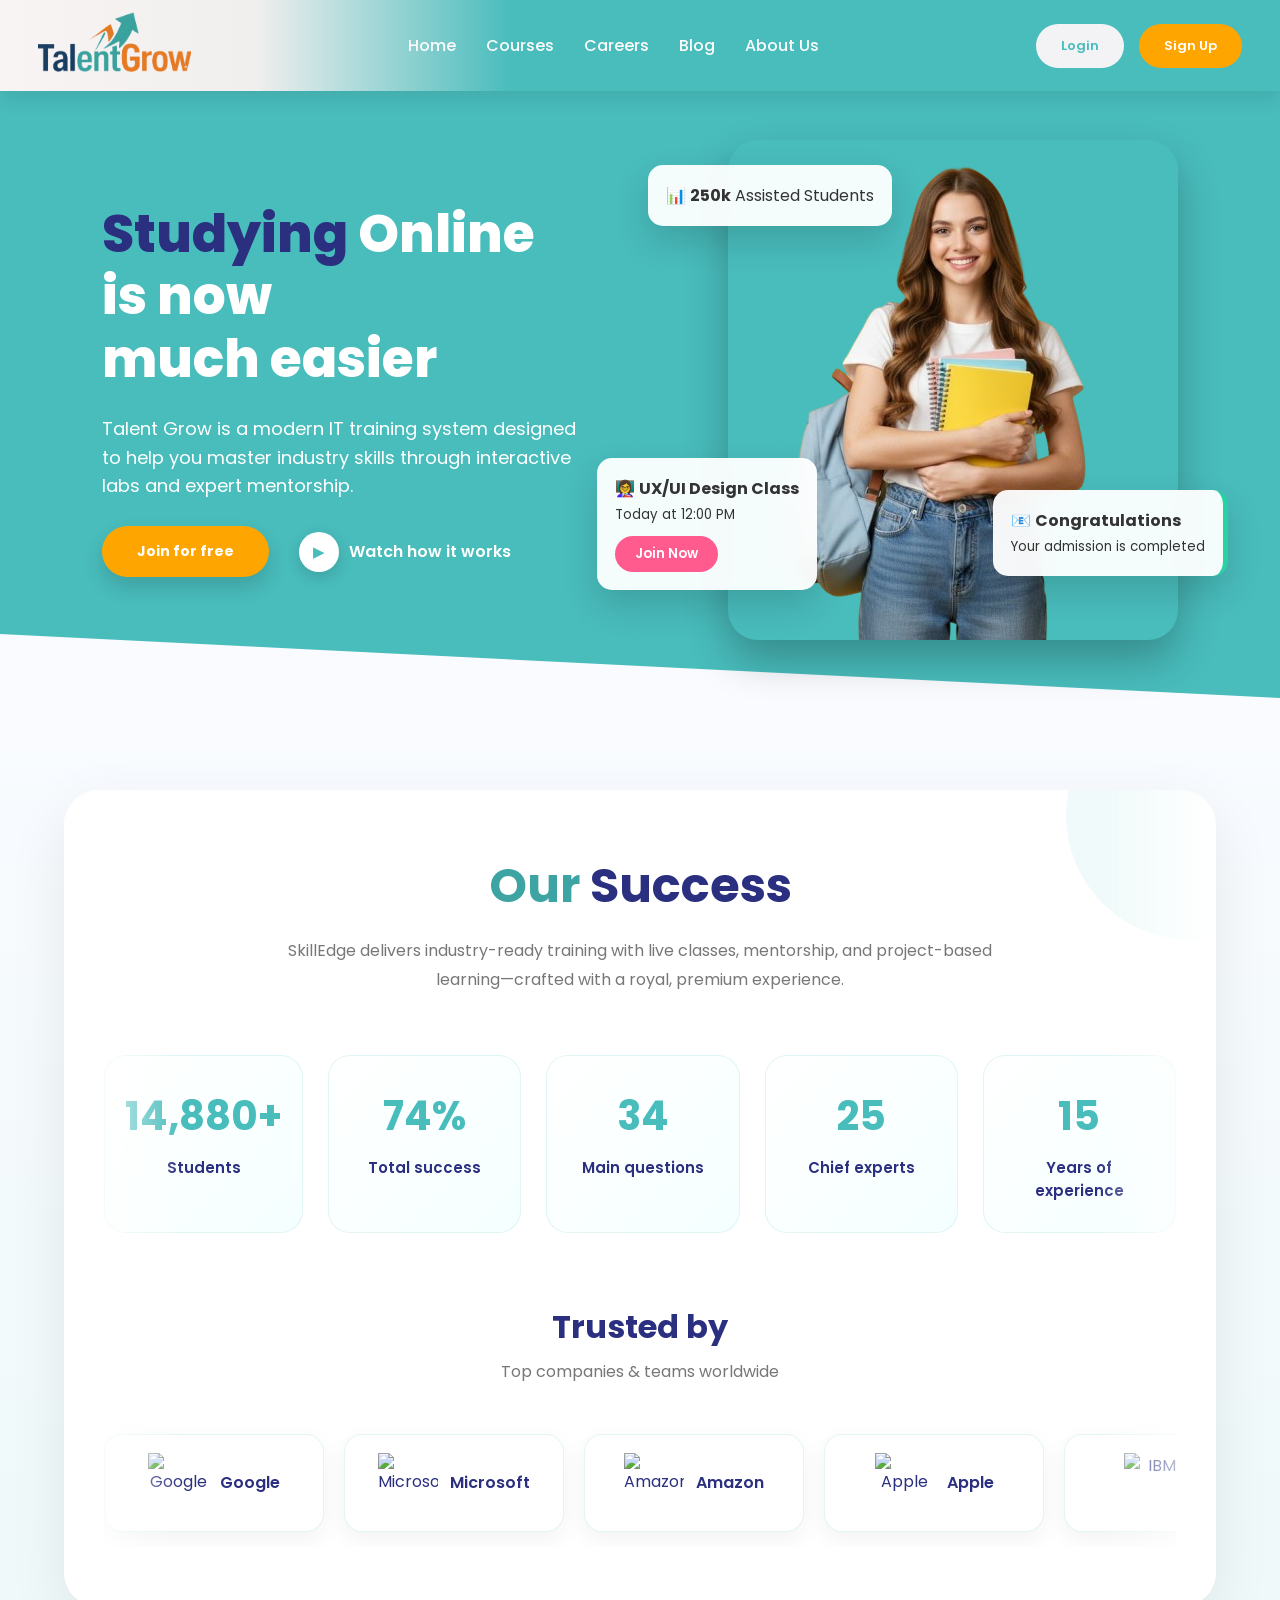
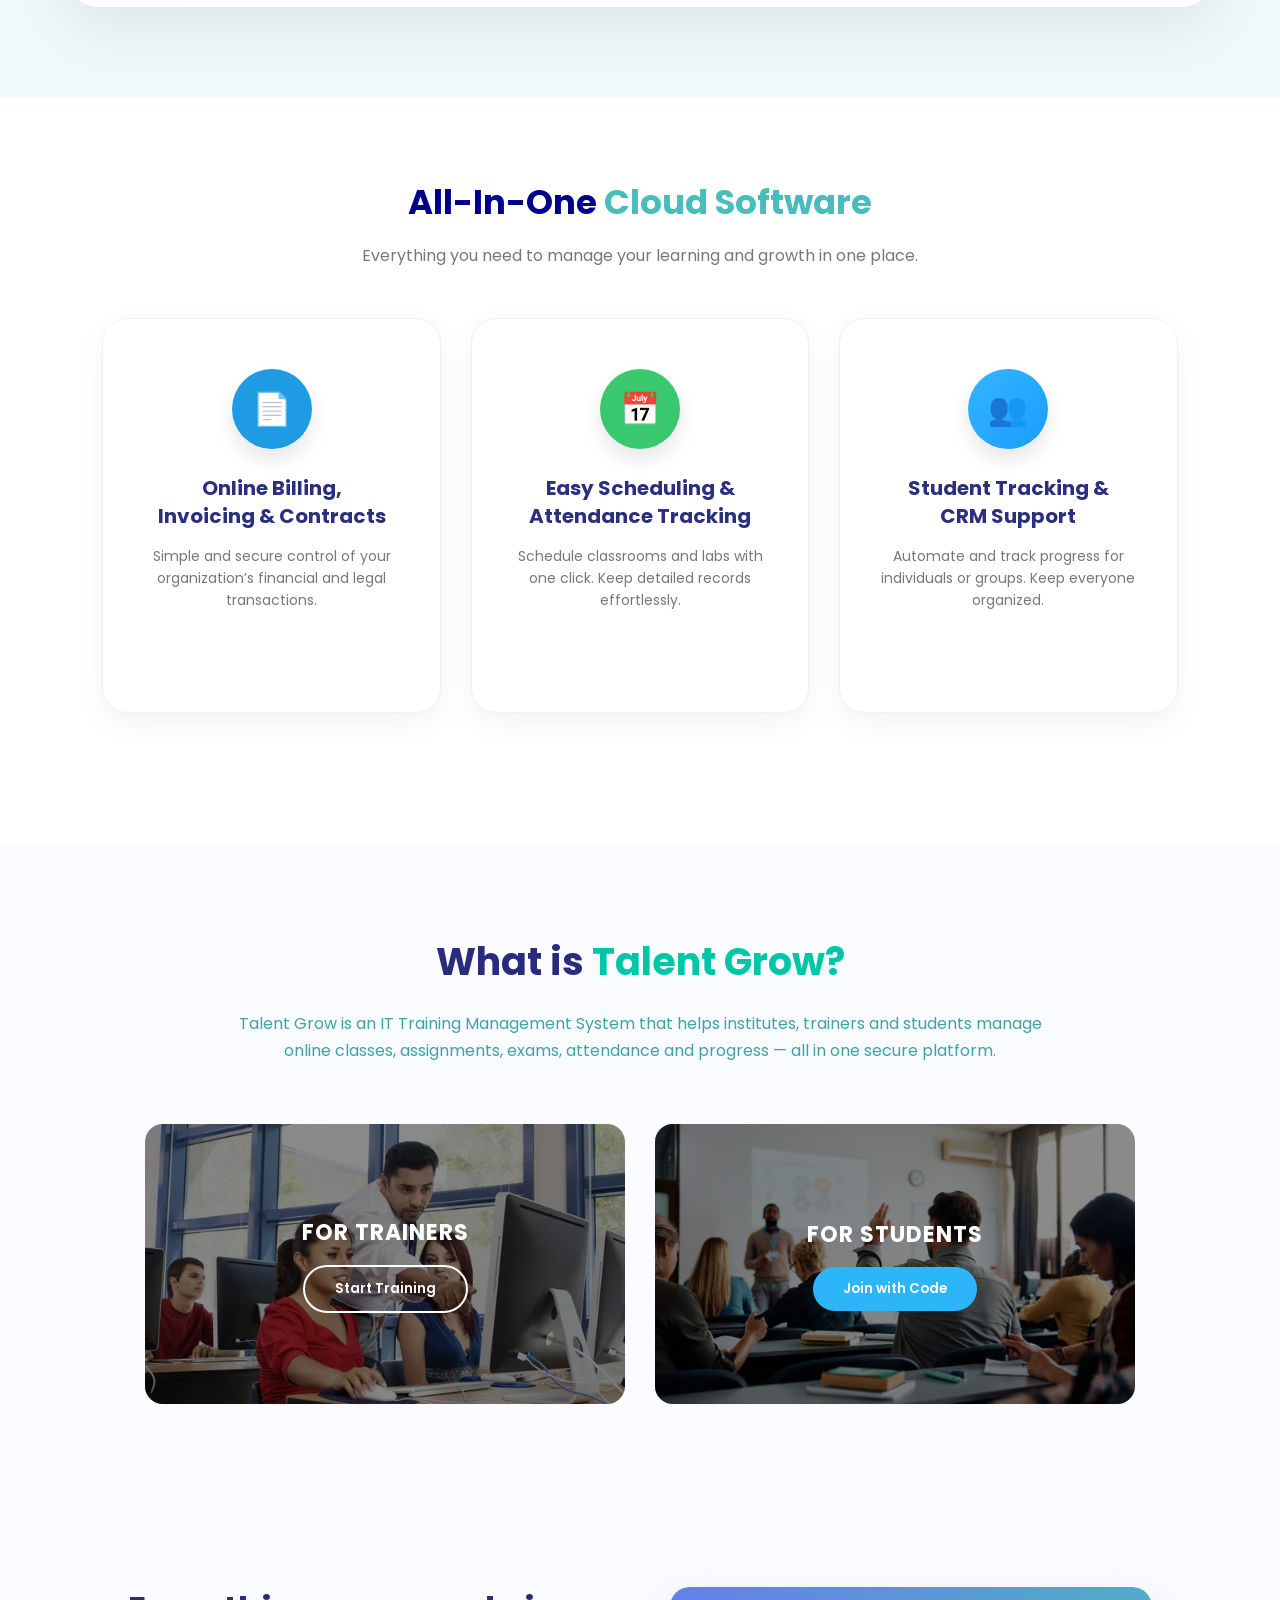
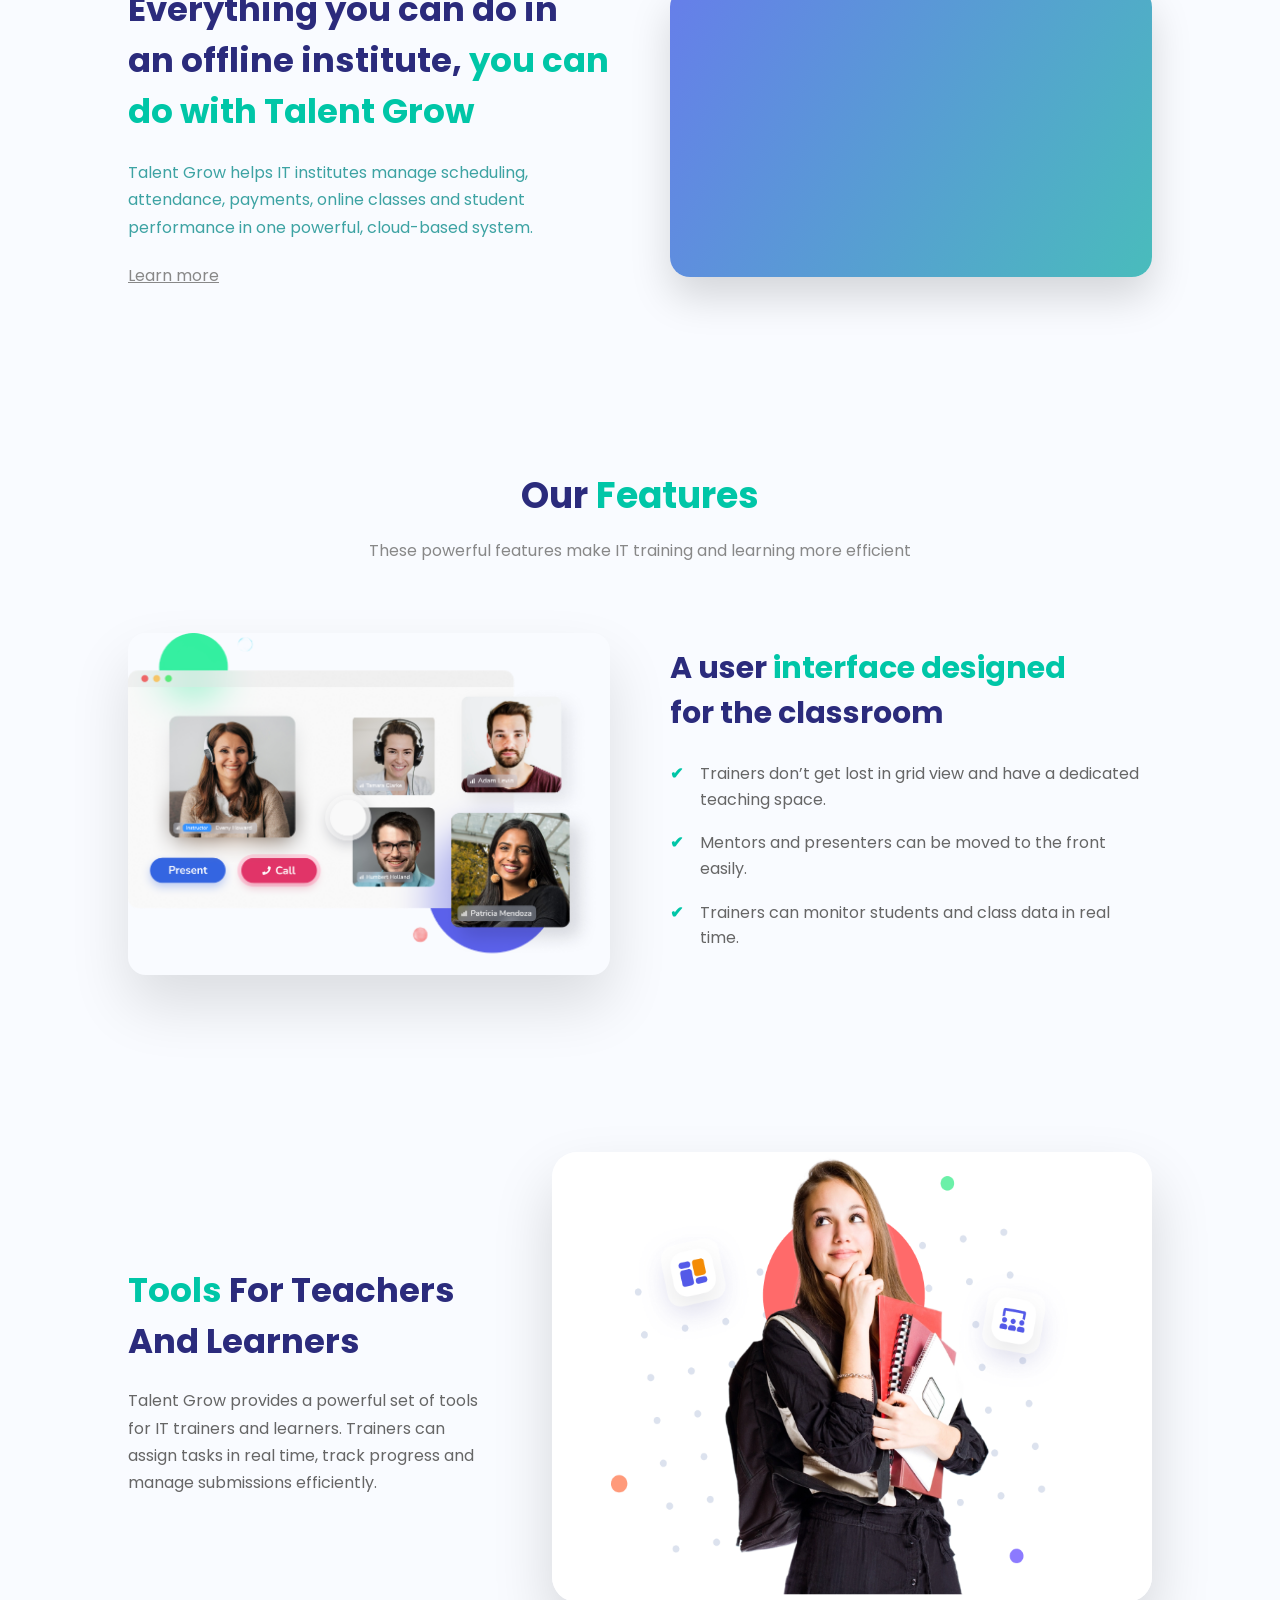
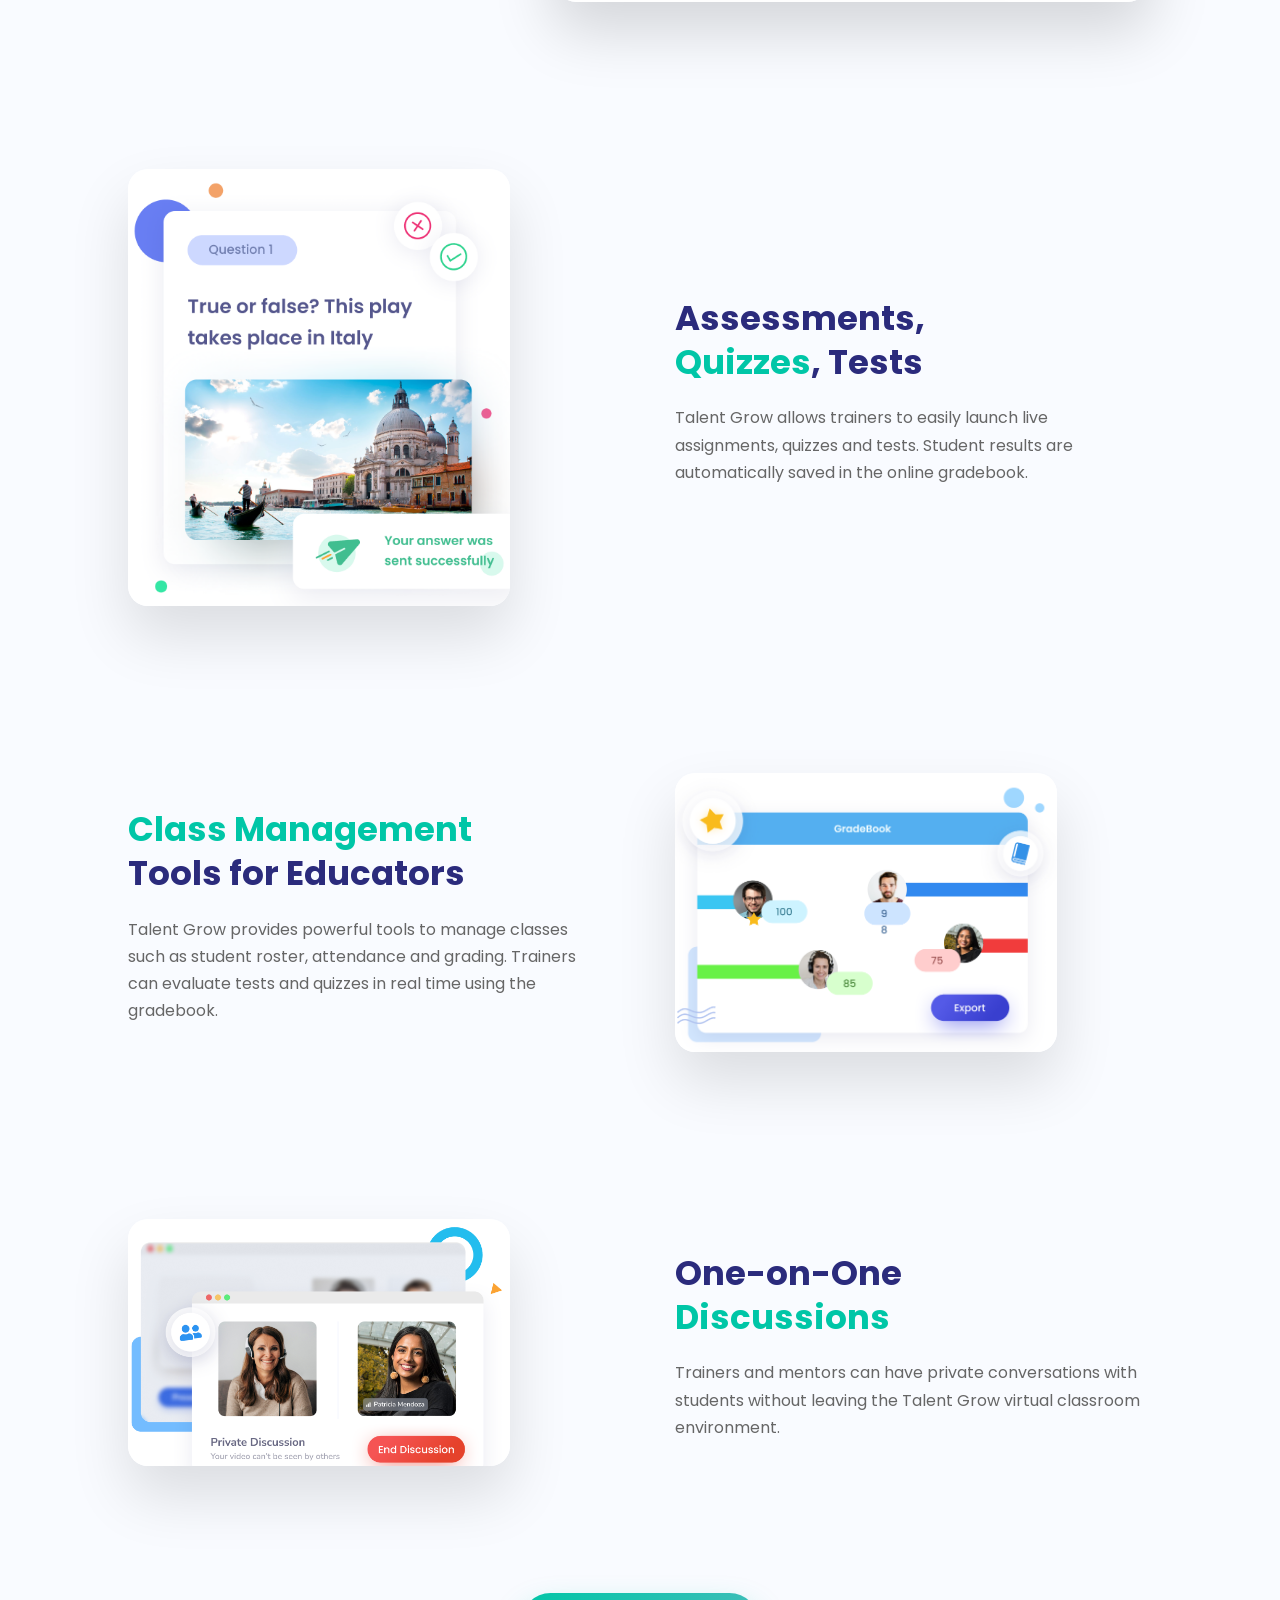
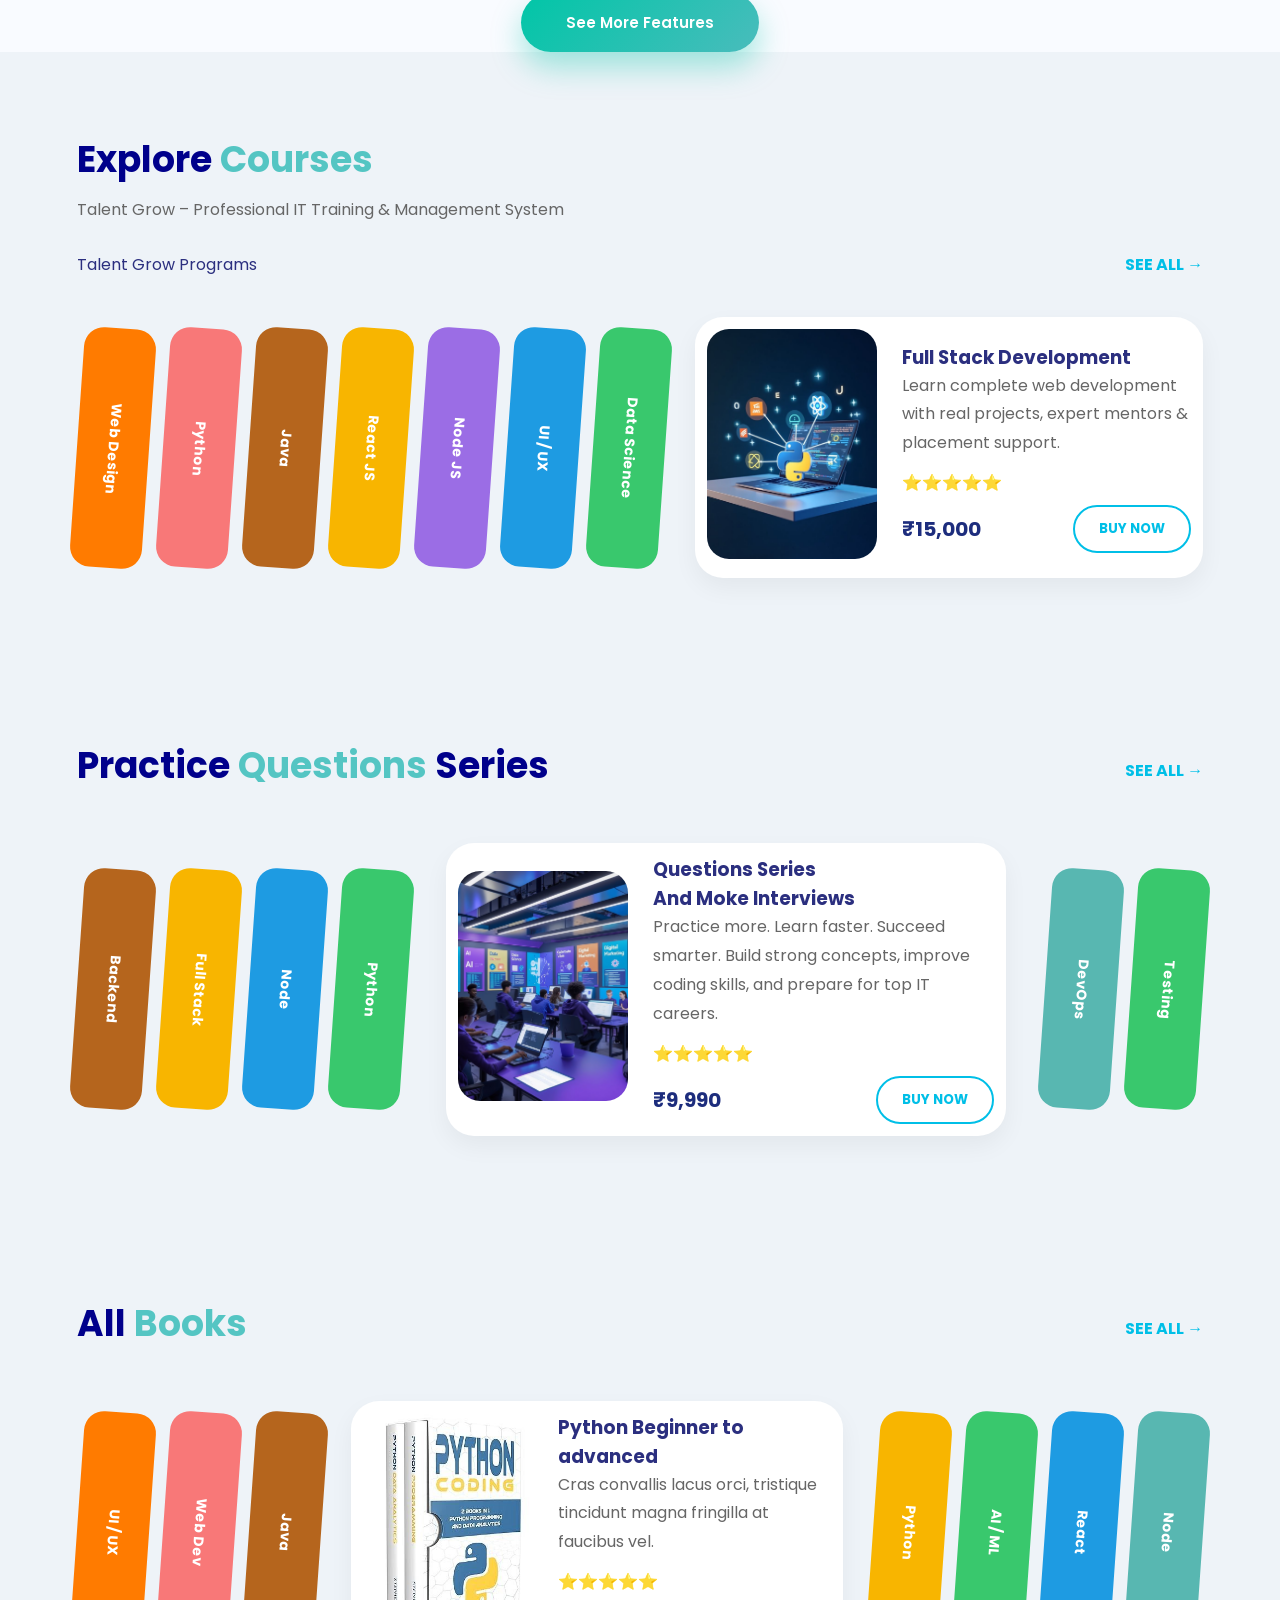
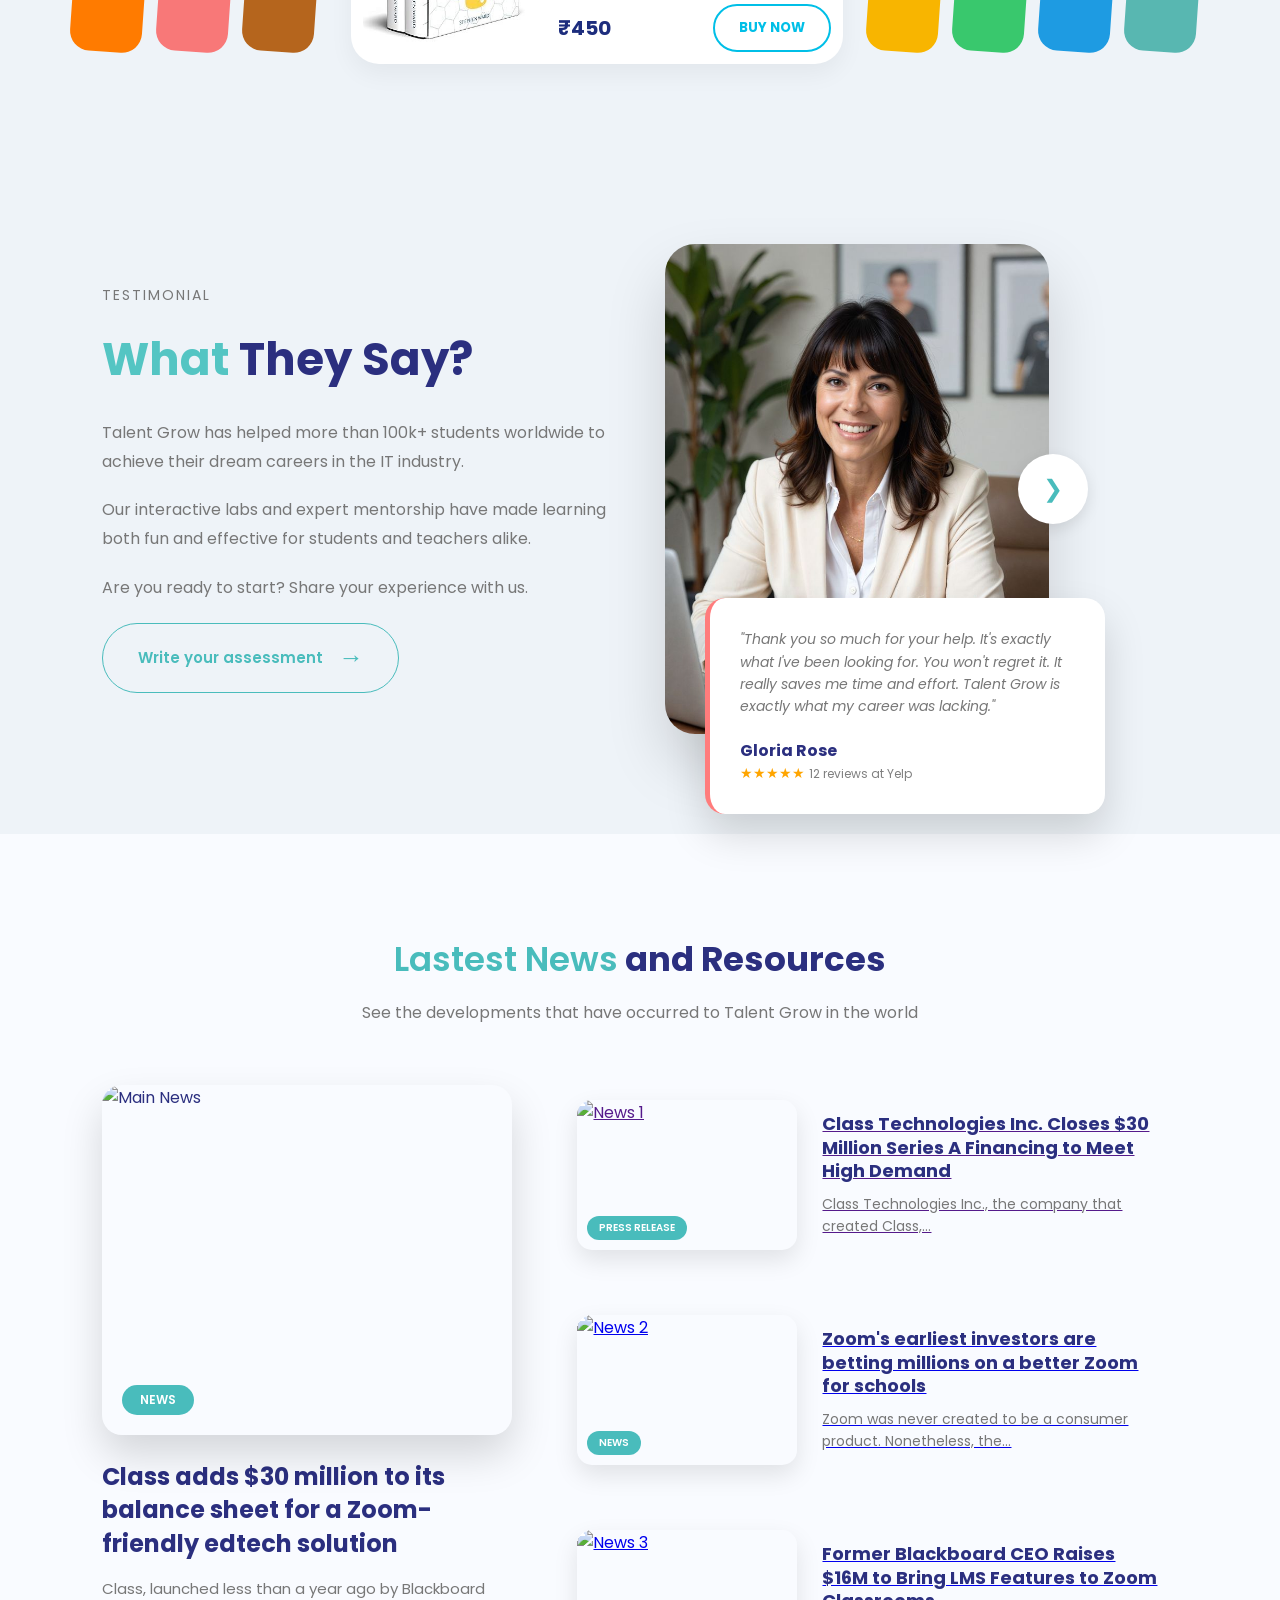
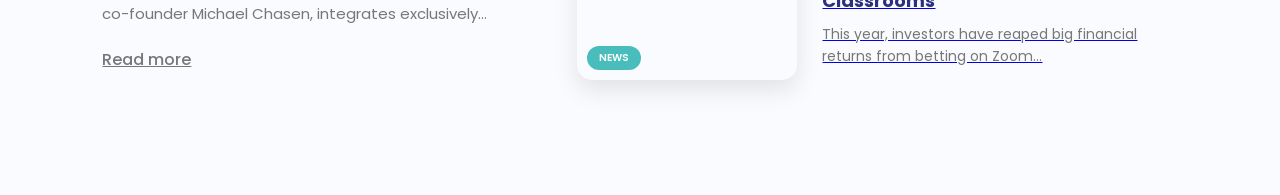
==== commit db91c19a: "Renamed welcome page to index.html" ====
--- a/index.html
+++ b/index.html
@@ -3334,7 +3334,7 @@
     <!---======================== FOOTER ==============================---->
     <div id="footer"></div>
 
-    <script src="./script/Include.js"></script>
+    <script src="./Script/Include.js"></script>
 
 
     <script>
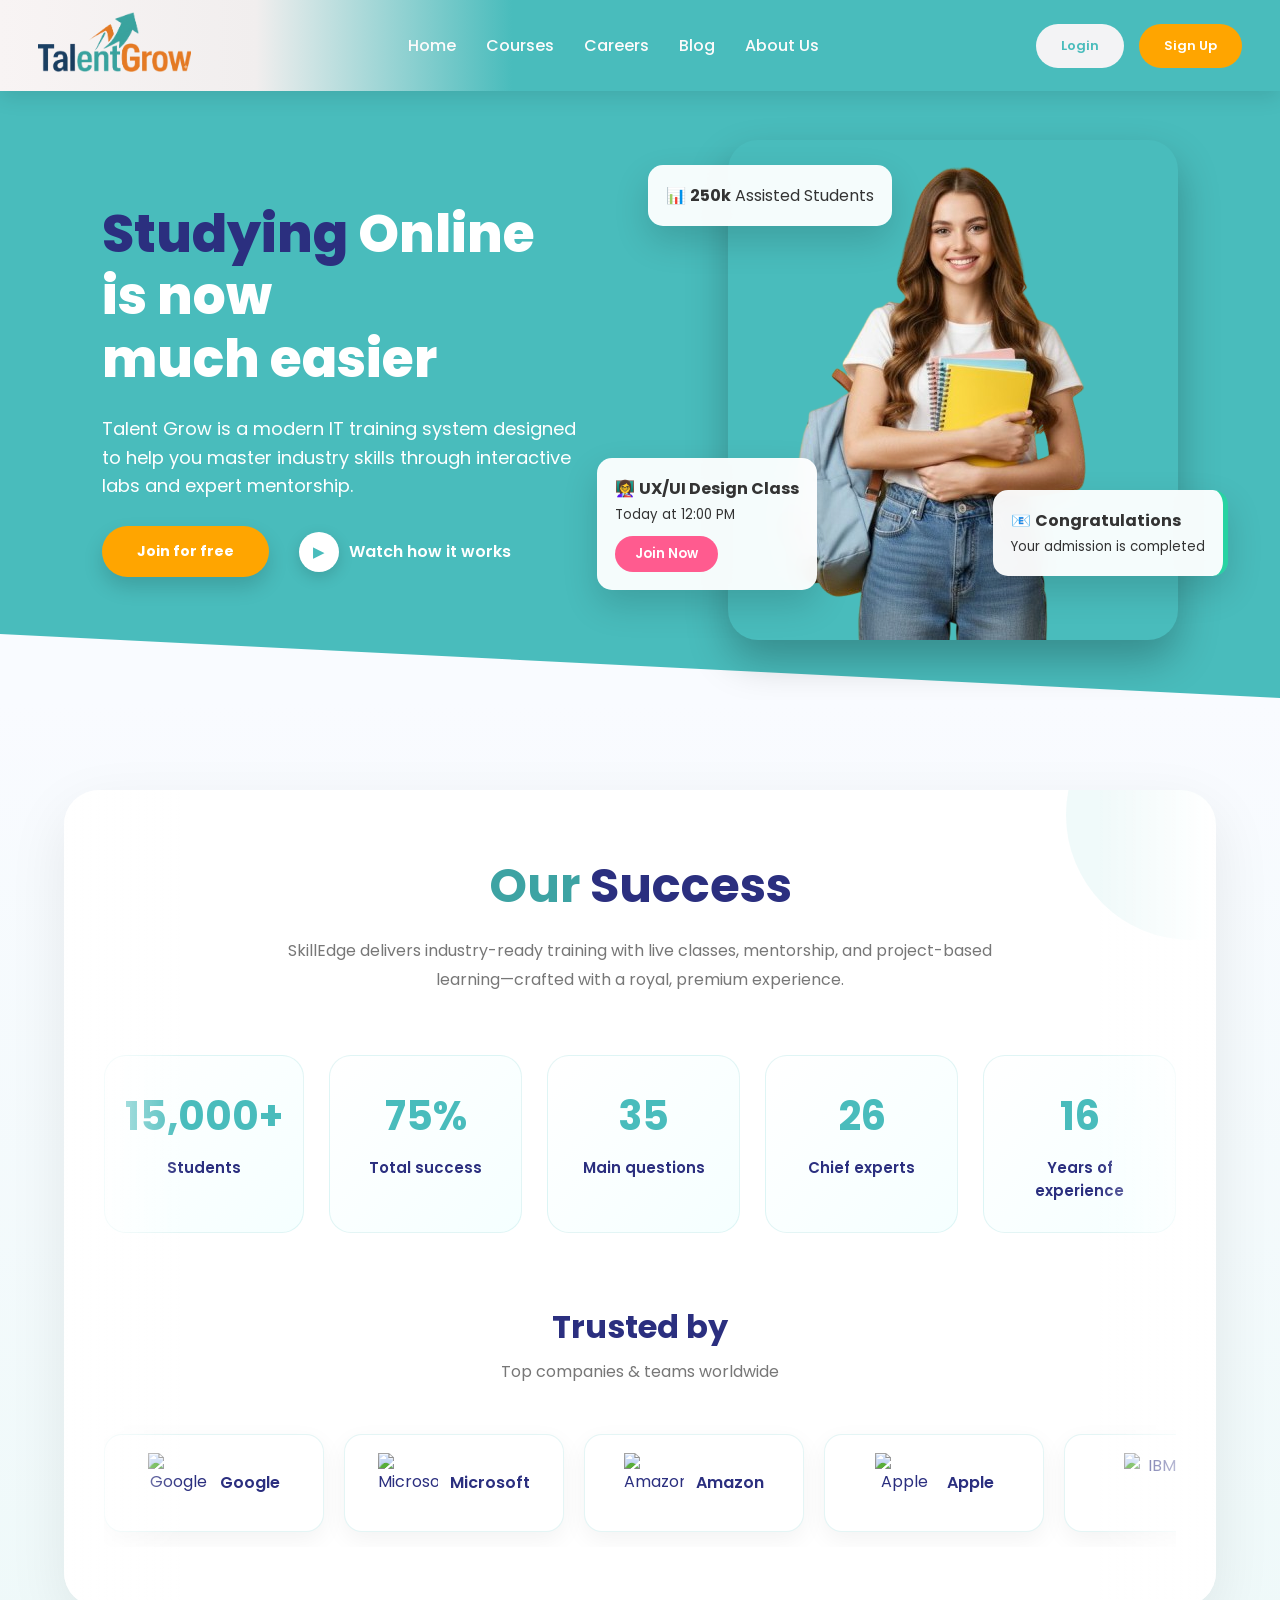
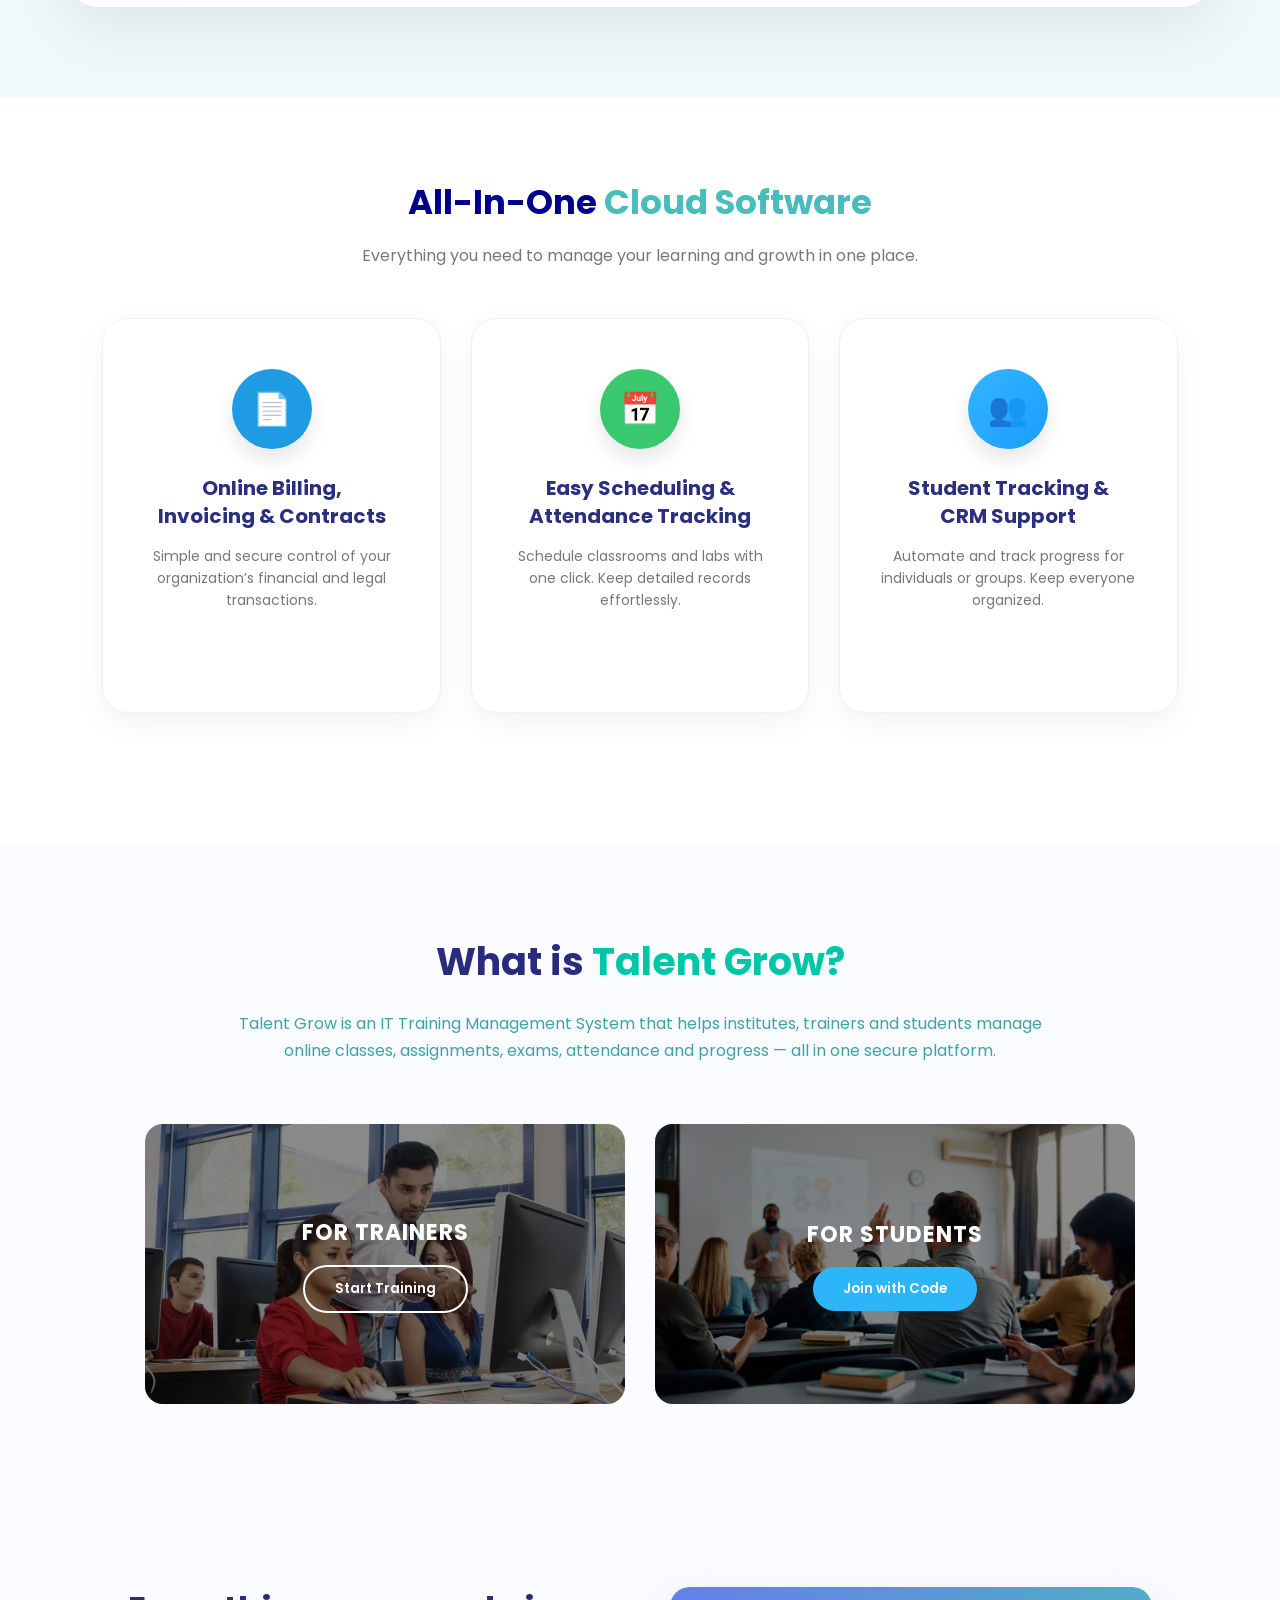
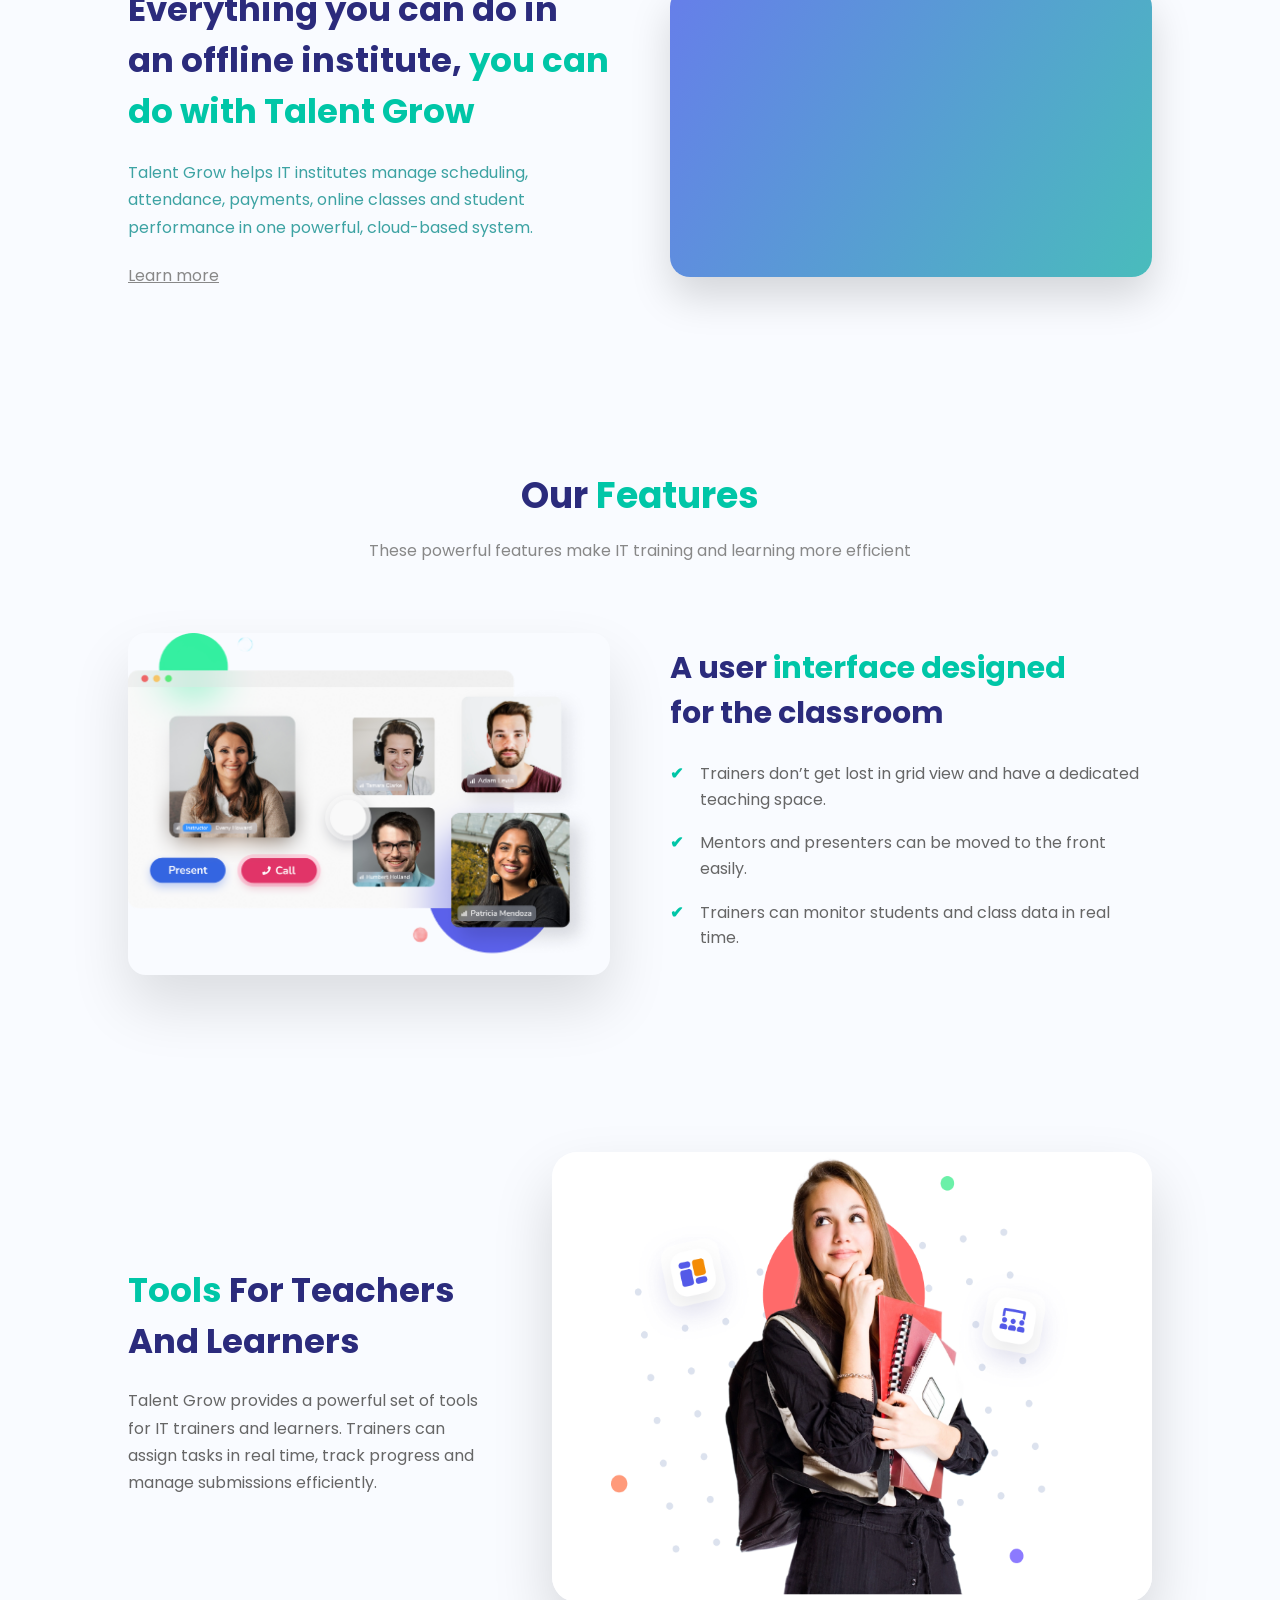
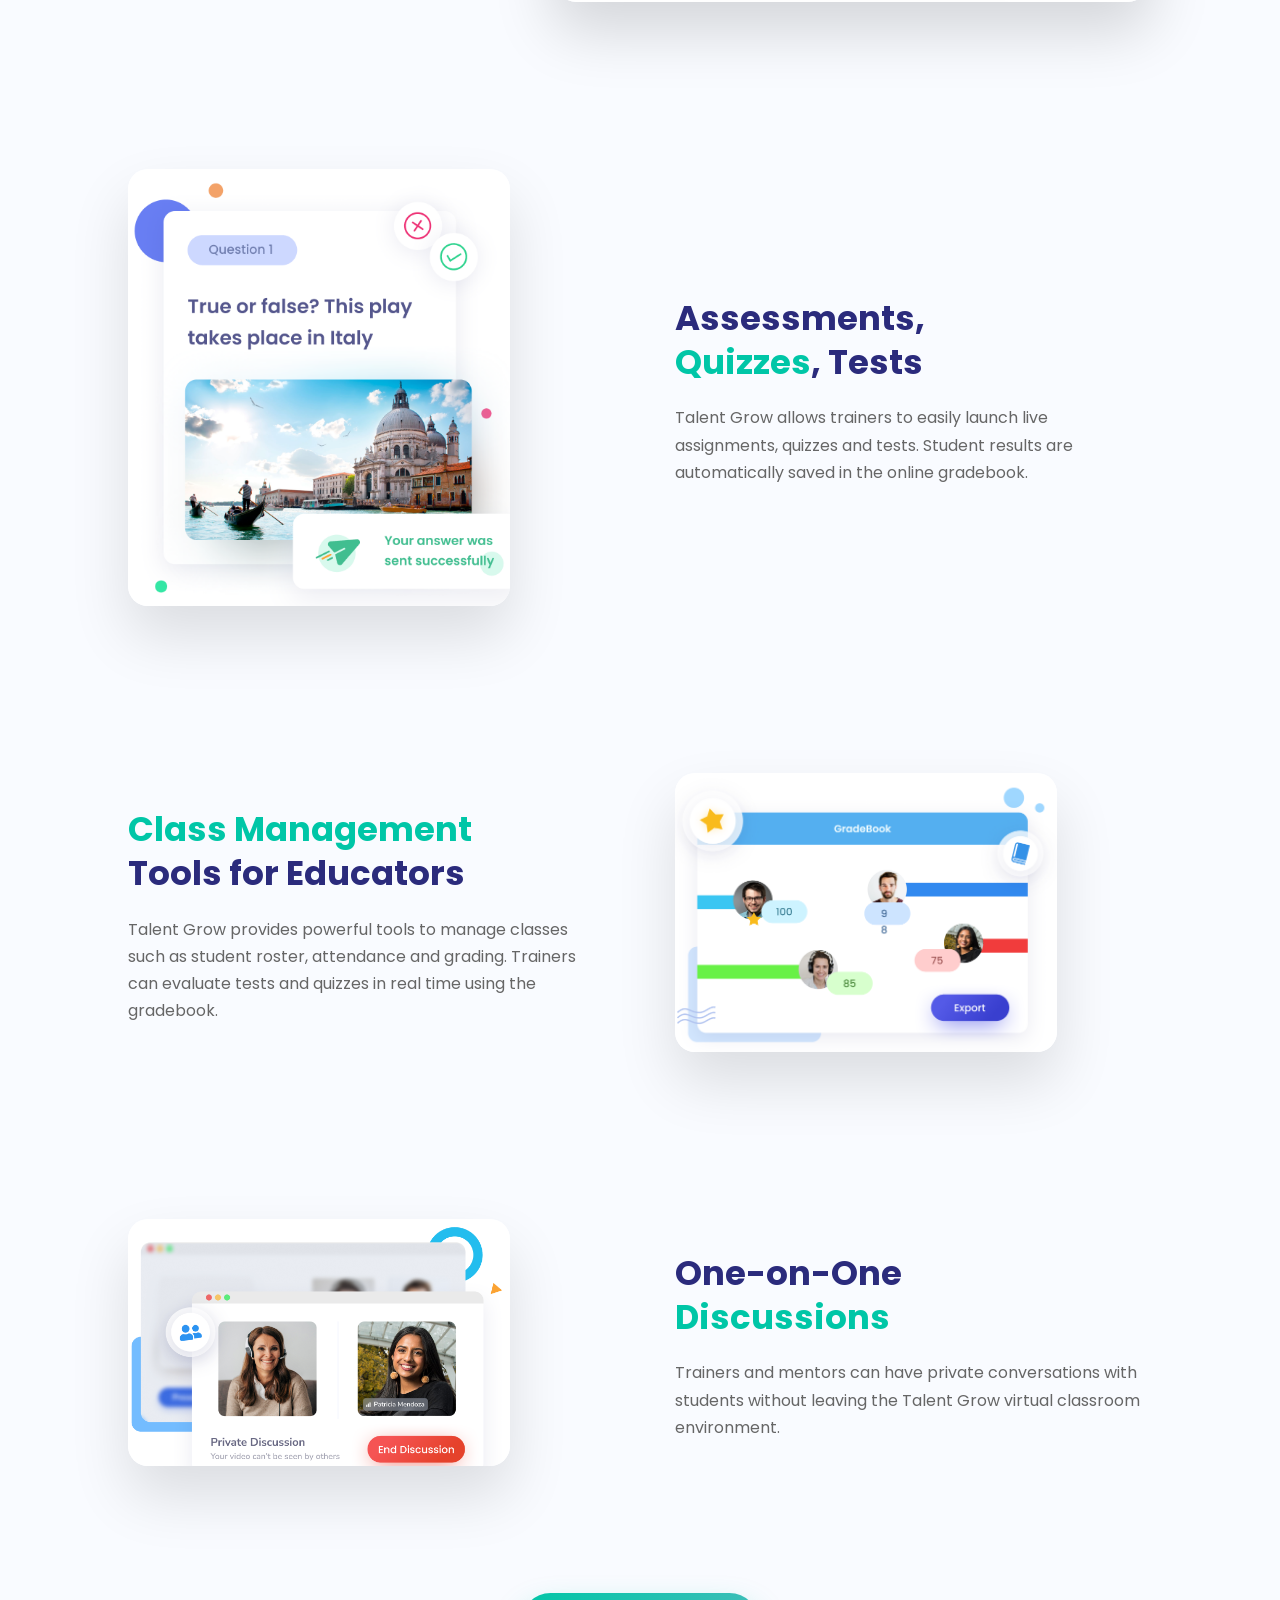
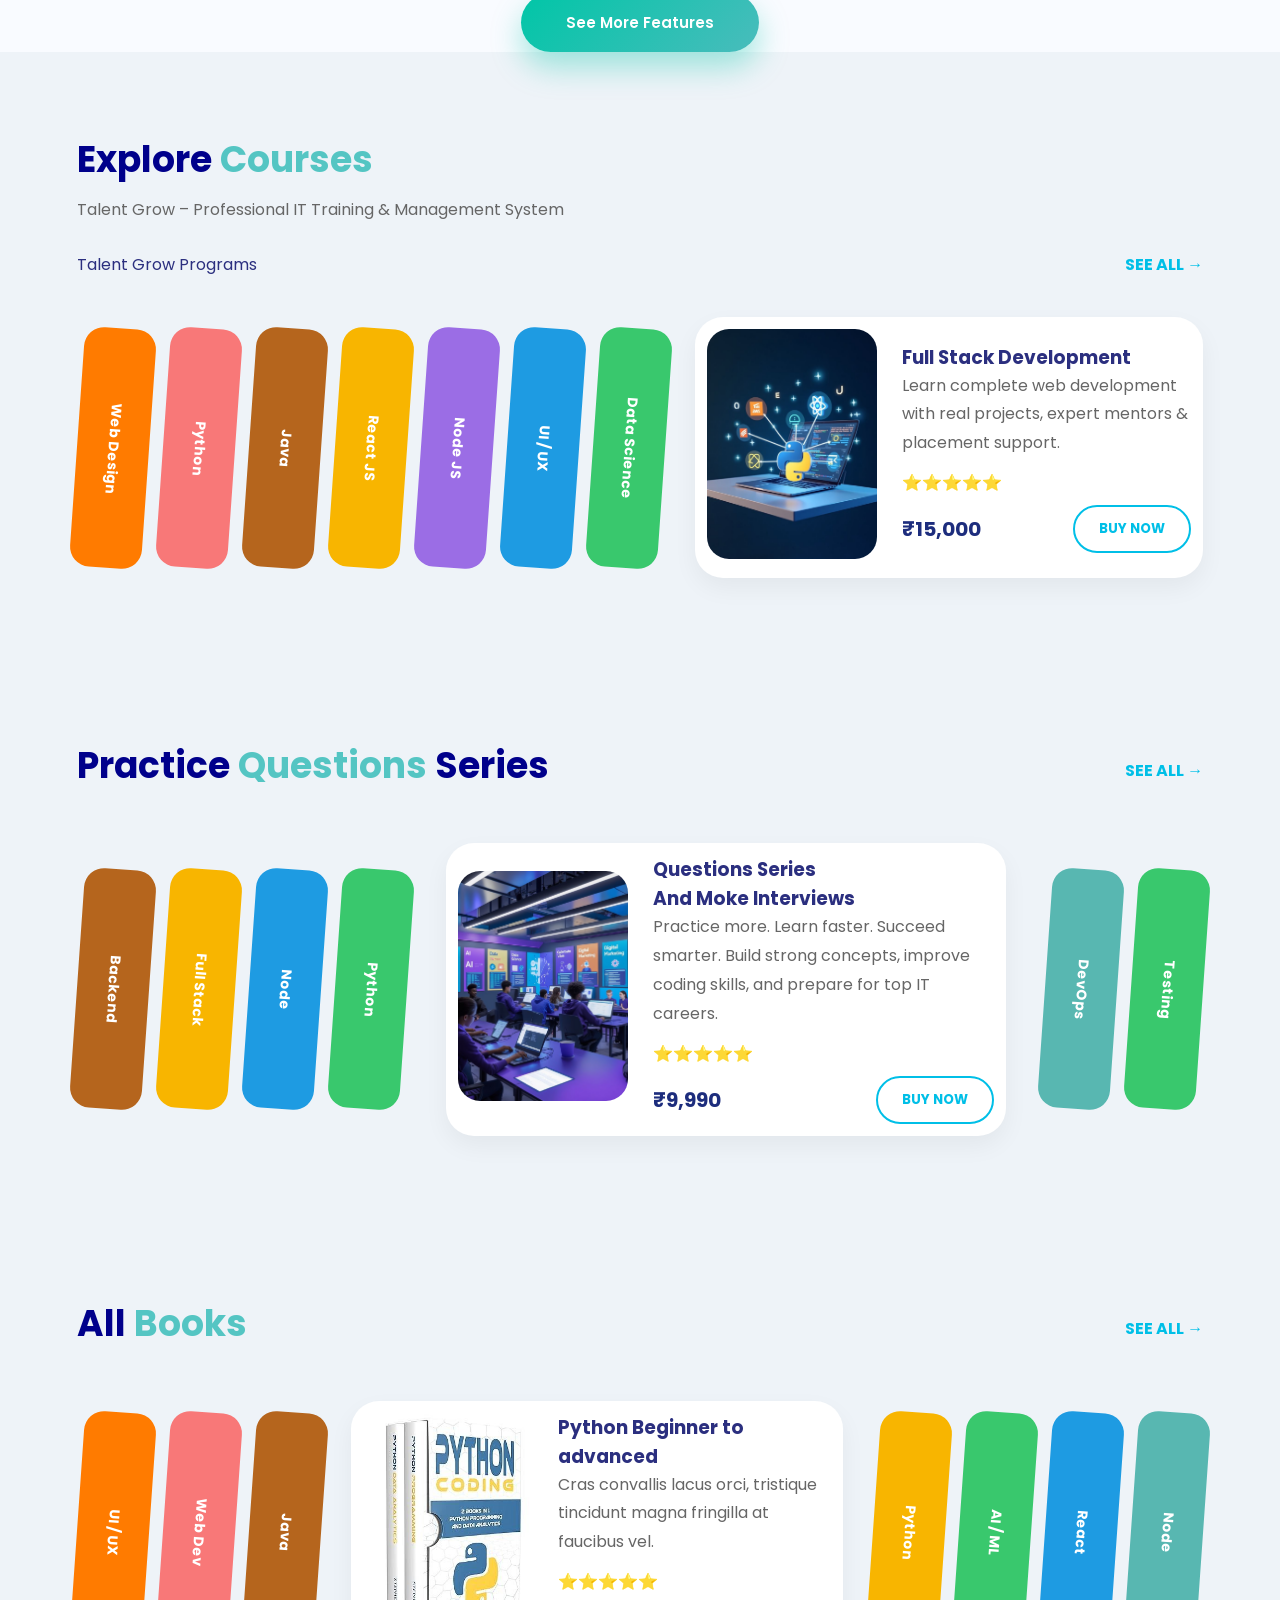
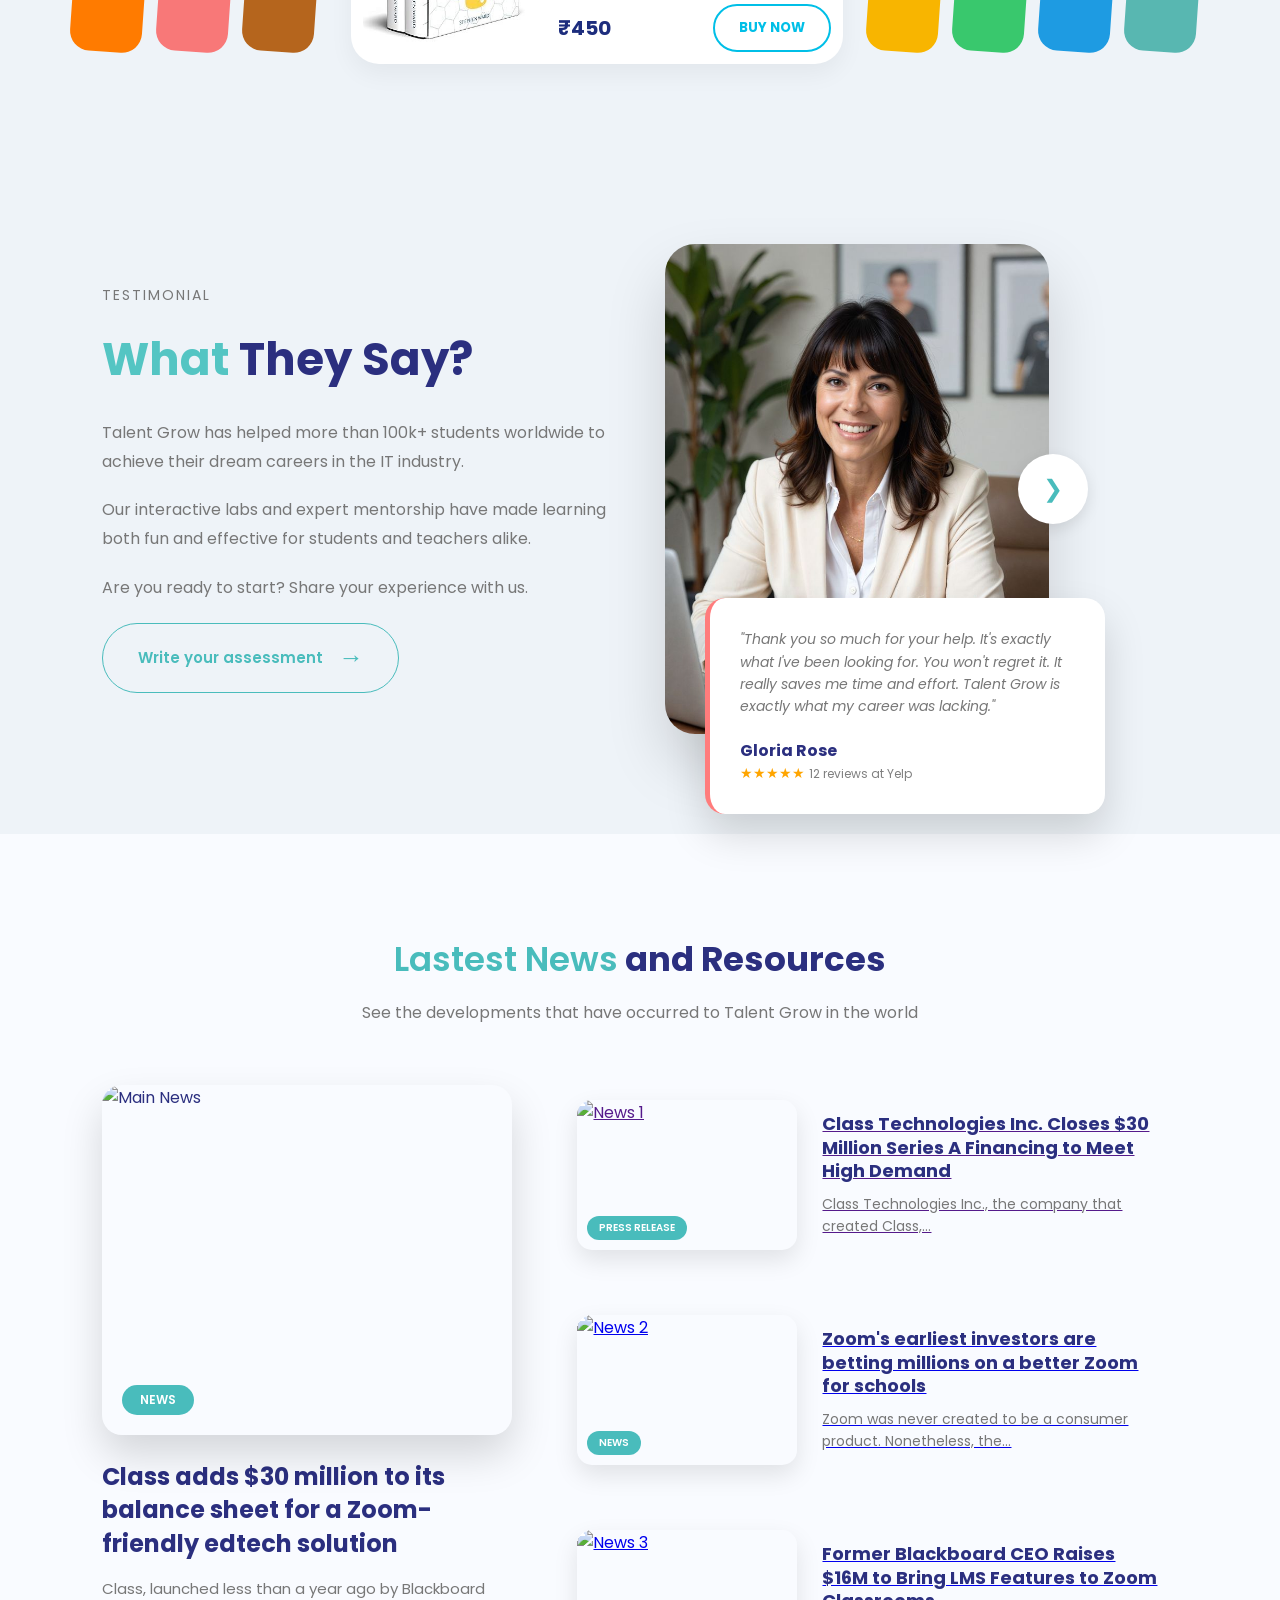
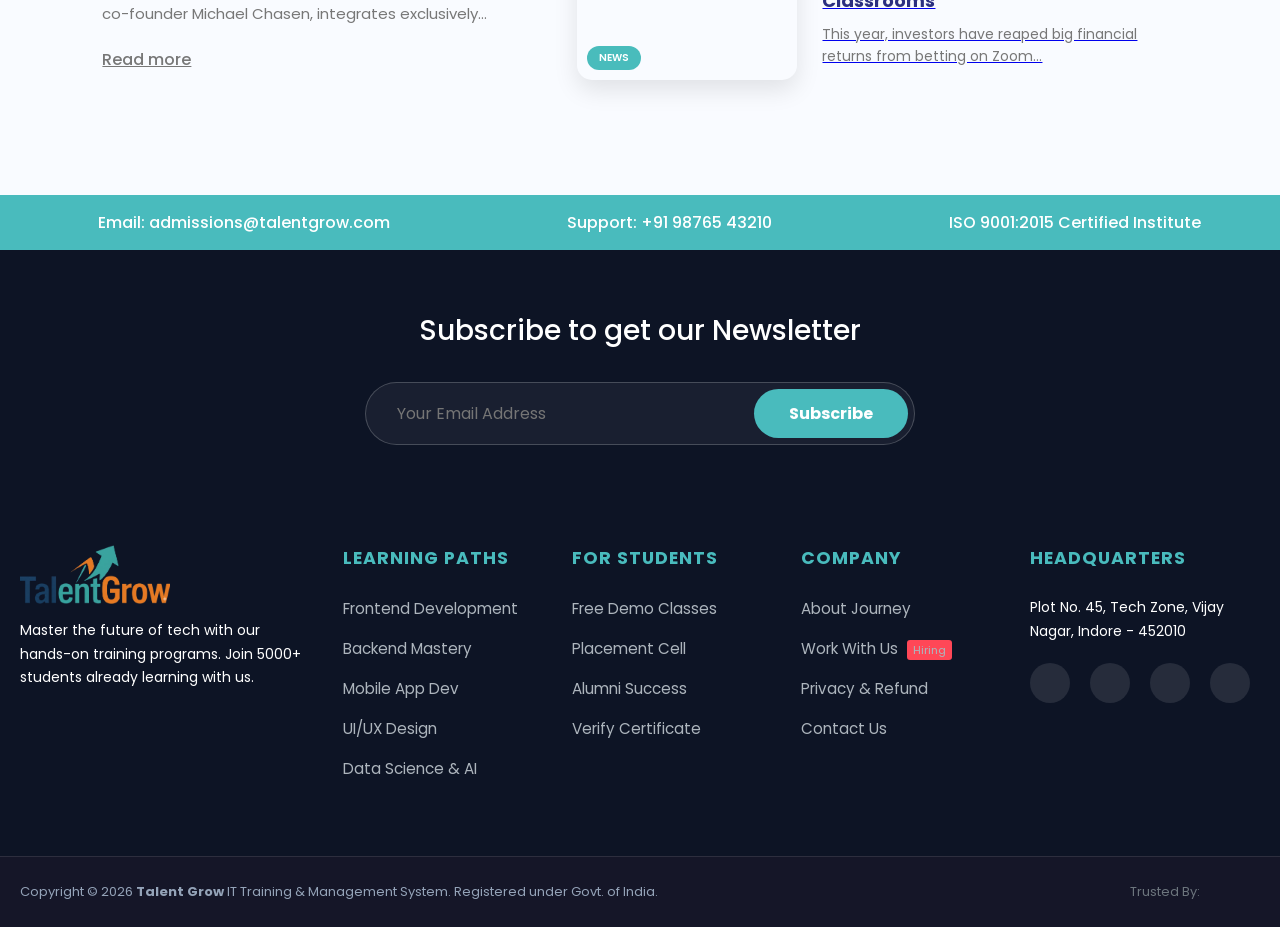
==== commit a6d169bd: "Renamed welcome page to index.html" ====
--- a/index.html
+++ b/index.html
@@ -2667,7 +2667,7 @@
     <header class="navbar">
         <div class="logo"><a href="home_page.html"><img src="/img/logo_2.png" alt=""></a></div>
         <nav class="hidden-mobile">
-            <a href="./home_page.html">Home</a>
+            <a href="./index.html">Home</a>
             <a href="./courses_page.html">Courses</a>
             <a href="./careers_page.html">Careers</a>
             <a href="./blog_page.html">Blog</a>
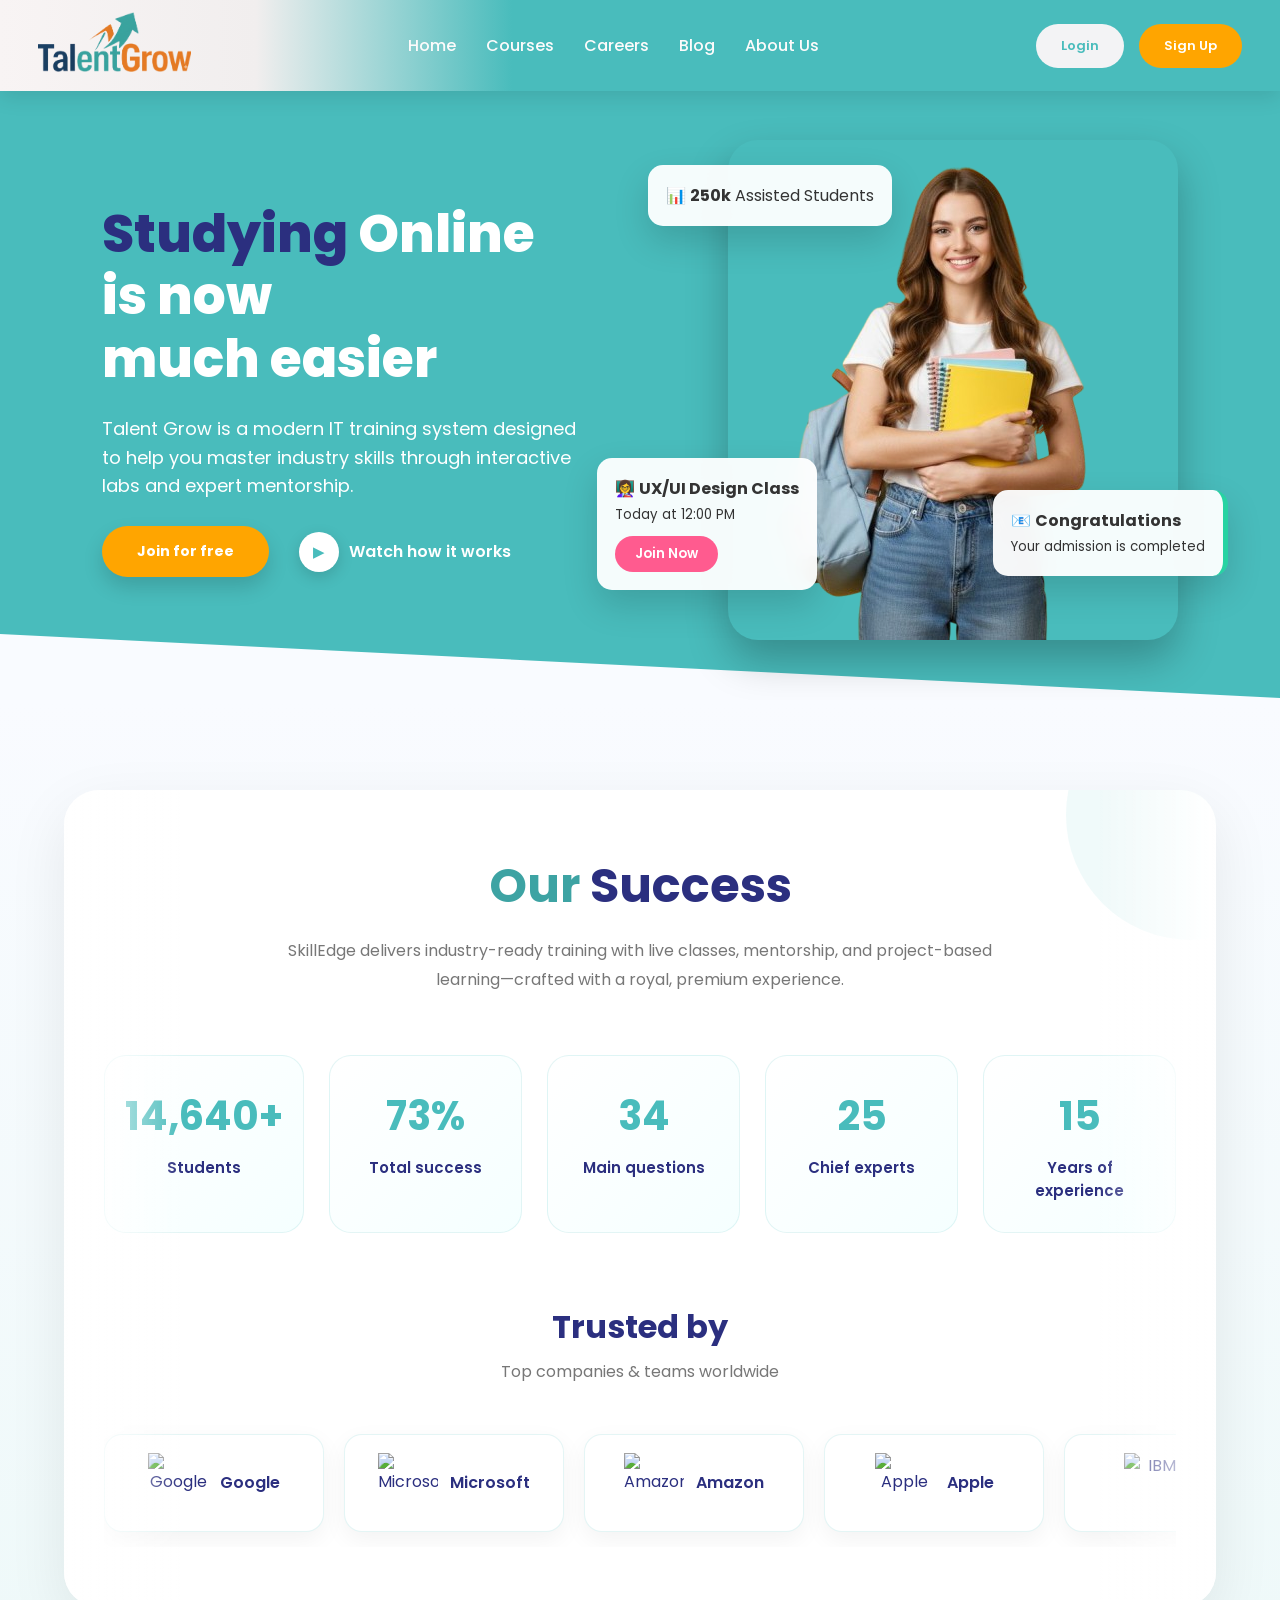
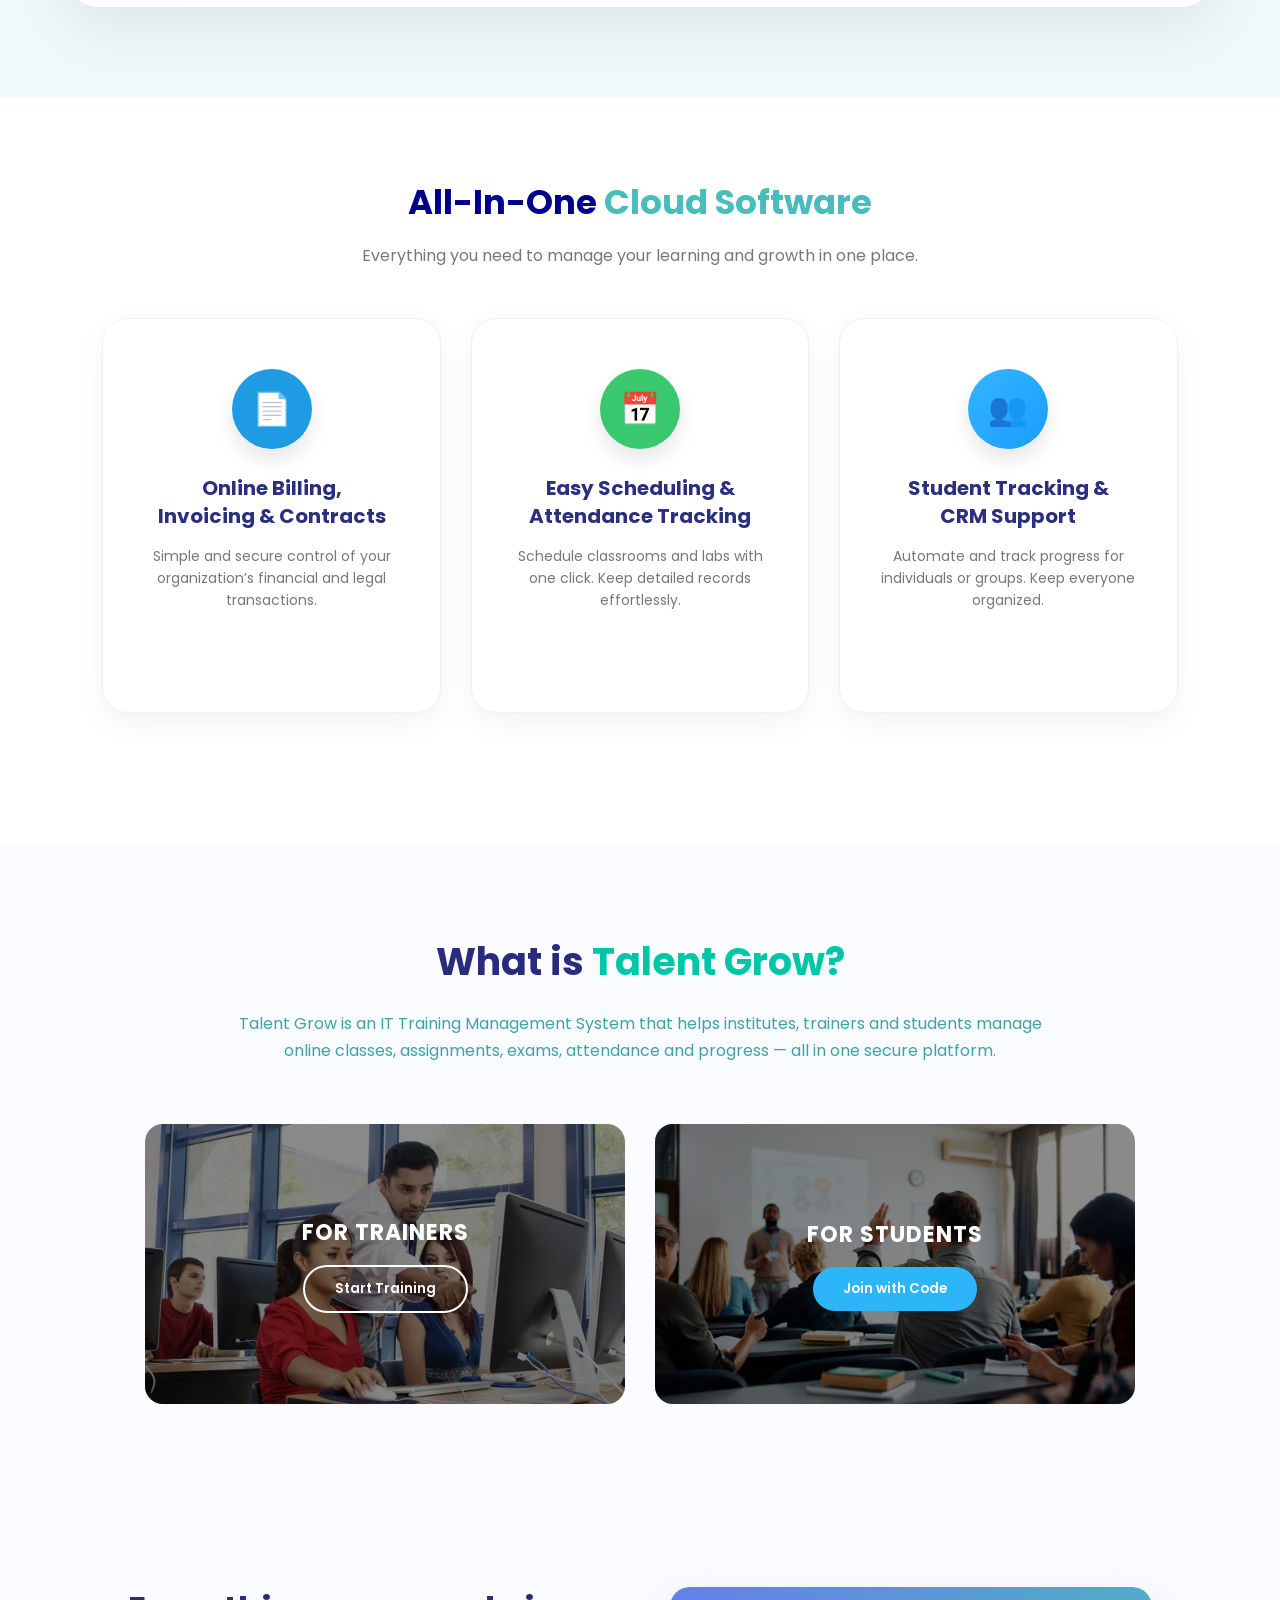
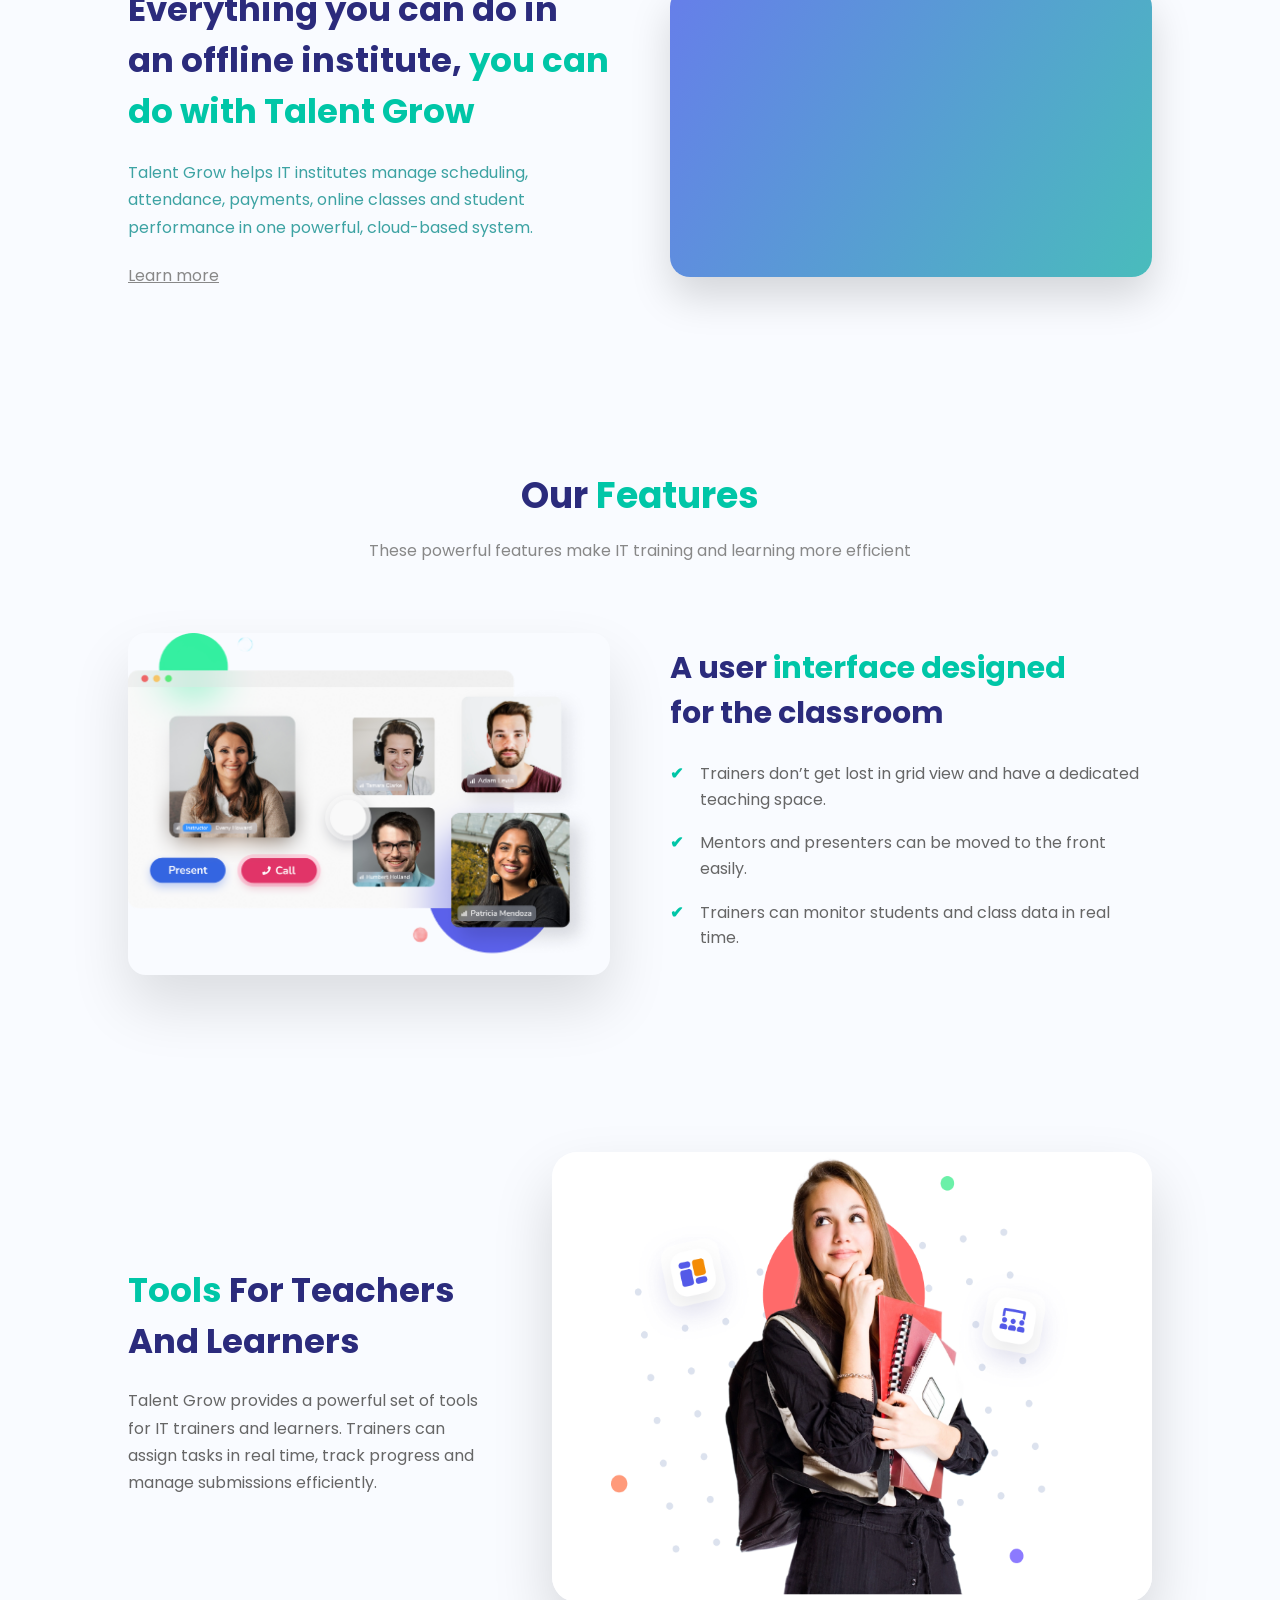
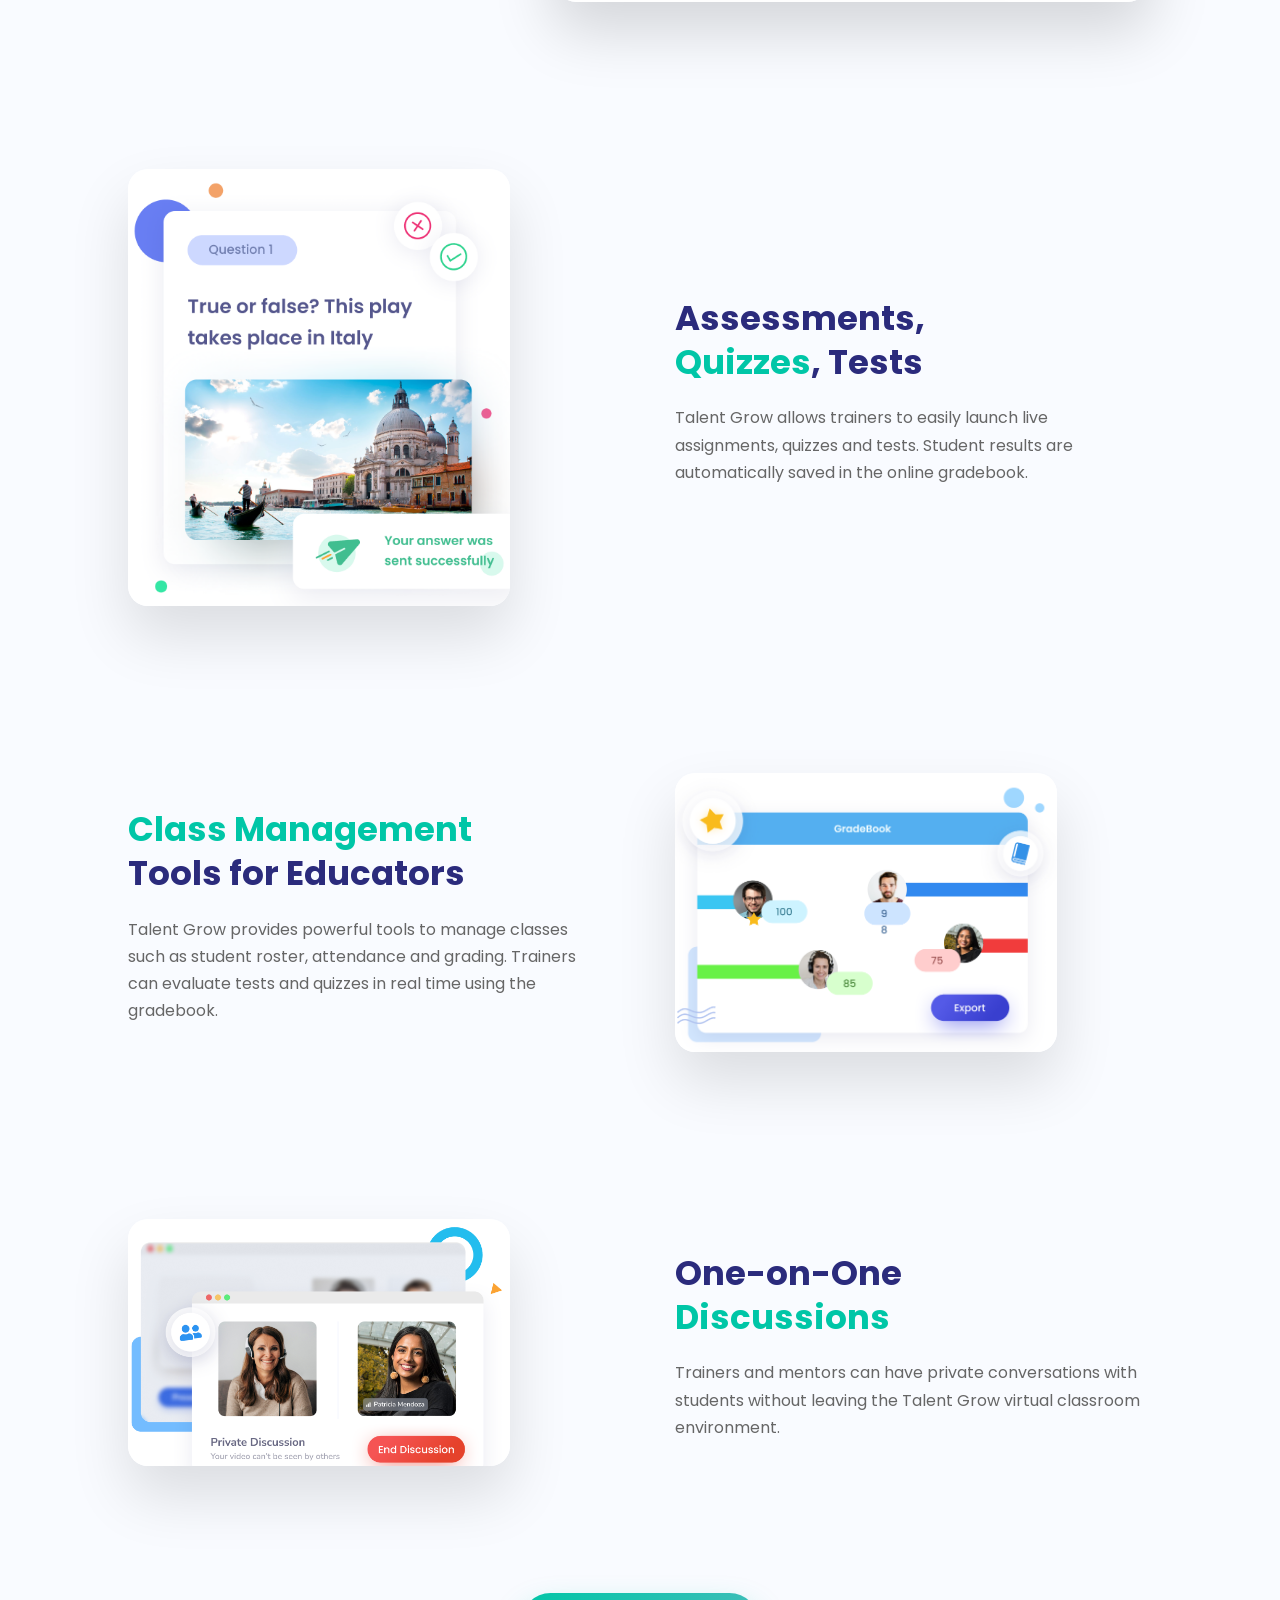
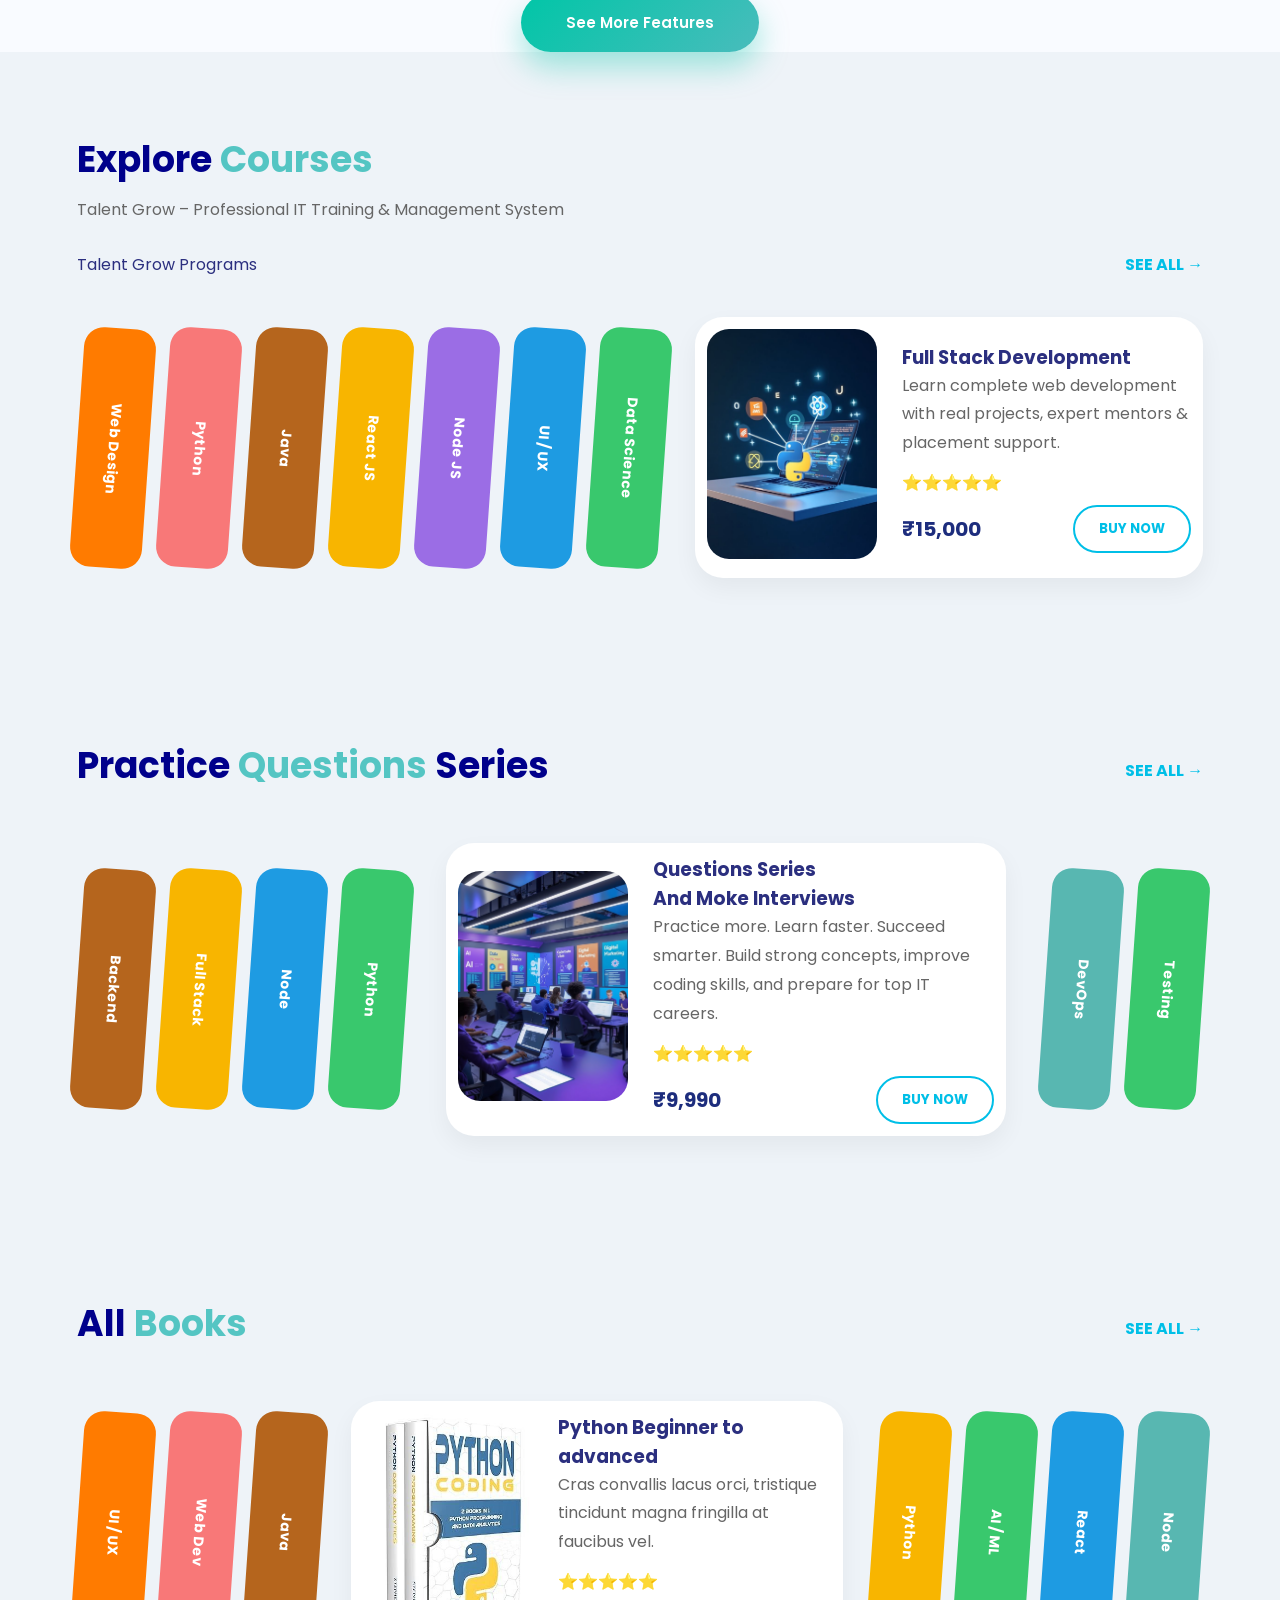
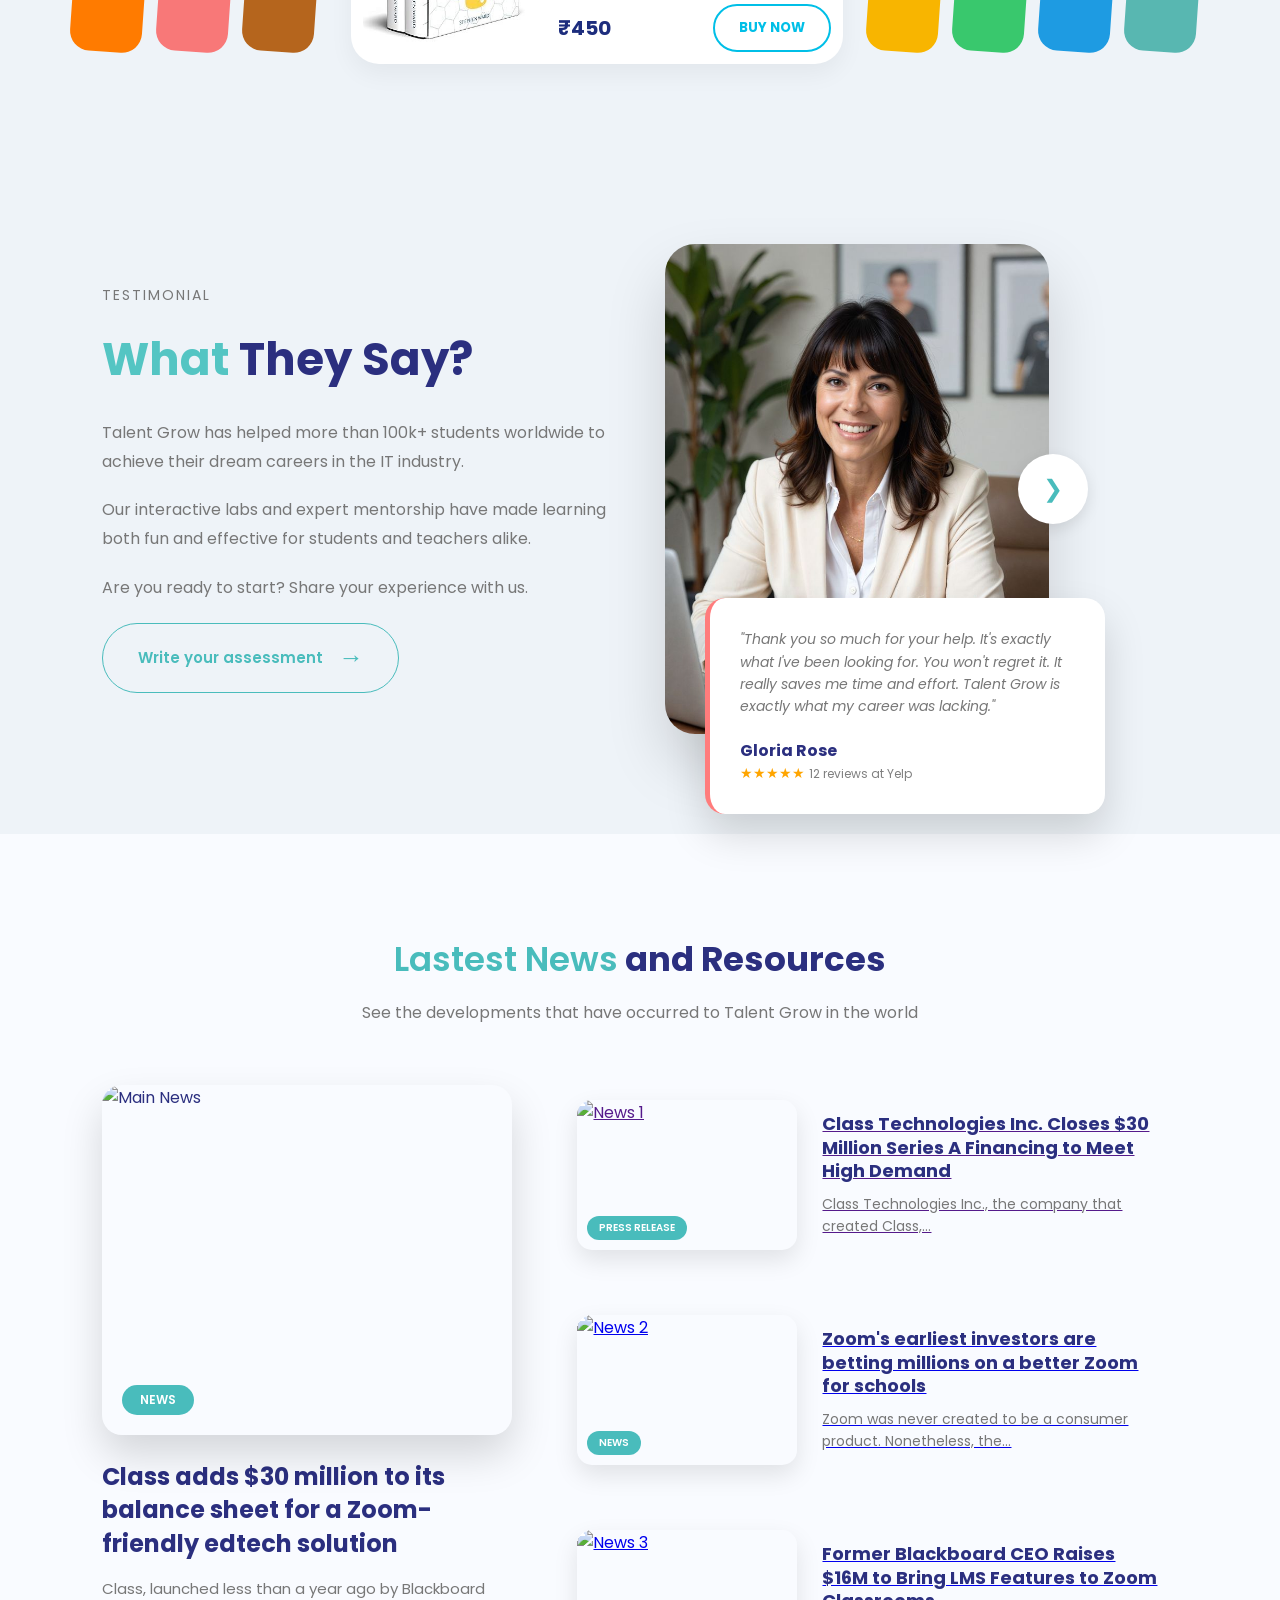
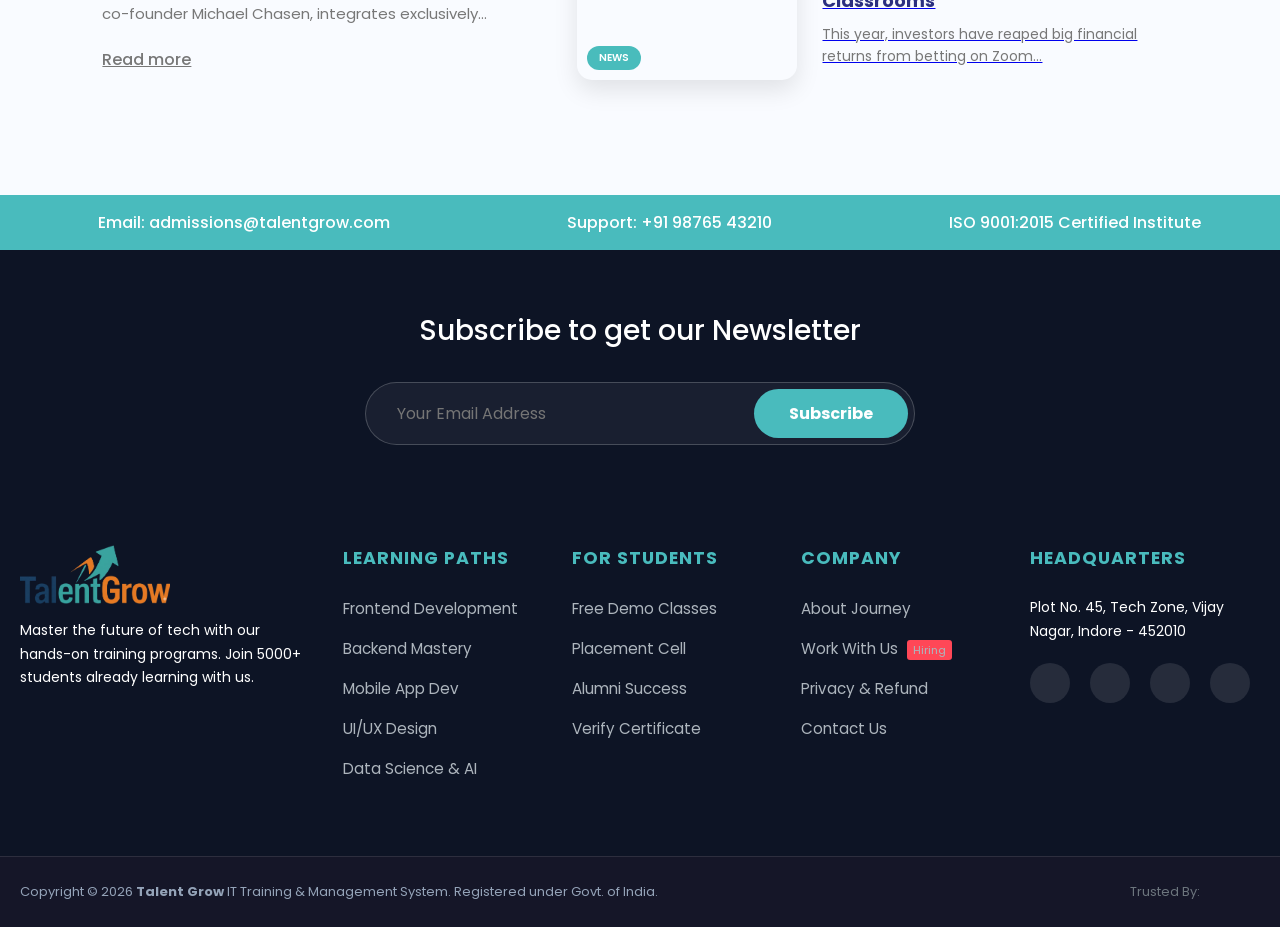
==== commit 241381e1: "Renamed welcome page to index.html" ====
--- a/index.html
+++ b/index.html
@@ -2665,7 +2665,7 @@
 <body>
     <!-- ===================== NAVBAR ==================== -->
     <header class="navbar">
-        <div class="logo"><a href="home_page.html"><img src="/img/logo_2.png" alt=""></a></div>
+        <div class="logo"><a href="index.html"><img src="/img/logo_2.png" alt=""></a></div>
         <nav class="hidden-mobile">
             <a href="./index.html">Home</a>
             <a href="./courses_page.html">Courses</a>
